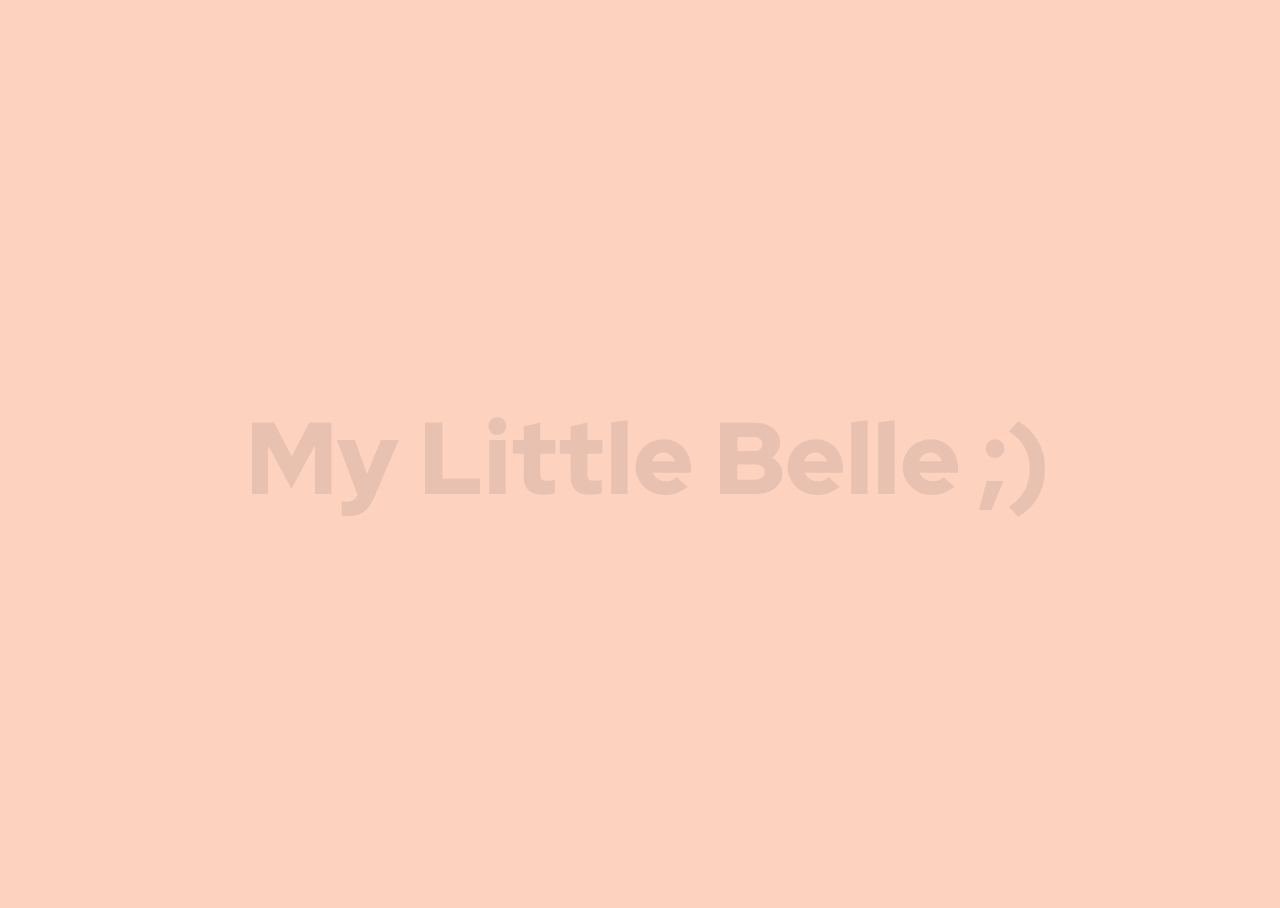
==== index2.html @ 85517e58 "Add files via upload" ====
<!DOCTYPE html>
<html lang="en" dir="ltr">
  <head>
    <meta charset="utf-8">
    <link rel="stylesheet" href="styles1.css/stylesTest.css">
    <title></title>
  </head>
  <body>
 <a href="index.html"><h1 class="belle" class="man"> My Little Belle ;)</h1></a>
  </body>
</html>
---- styles1.css/stylesTest.css ----
@import url('https://fonts.googleapis.com/css?family=Red+Hat+Display:900&display=swap');

html {
  width: 100%;
  height: 100%;
}

body {
  width: 100vw;
  height: 100vh;
  display: flex;
  flex-direction: row;
  justify-content: center;
  align-items: center;
  align-content: center;
  flex-wrap: wrap;
  background: #FDD2BF;
}


.belle {
  font-size: 8vw;
  line-height: 8vw;
  margin: 0;
  font-family: 'Red Hat Display', sans-serif;
  font-weight: 900;
  background: url(https://lh3.googleusercontent.com/o4ynxPBH_1Z3ImA8ne8THvQWcXz1Jhx8kTX1y8f6ATCxkrOVZMZWXdsQp_zW21K0Xk6mQA=s115);
  background-size: 40%;
  background-position: 50% 50%;
  -webkit-background-clip: text;
  color: rgba(0,0,0,0.08);
  animation: zoomout 20s ease 500ms forwards;
}
@keyframes zoomout {
  from {
    background-size: 40%;
  }
  to {
    background-size: 10%;
  }
}
a:link {
  text-decoration: none;
}

a:visited {
  text-decoration: none;
}

a:hover {
  text-decoration: none;
}

a:active {
  text-decoration: none;
}
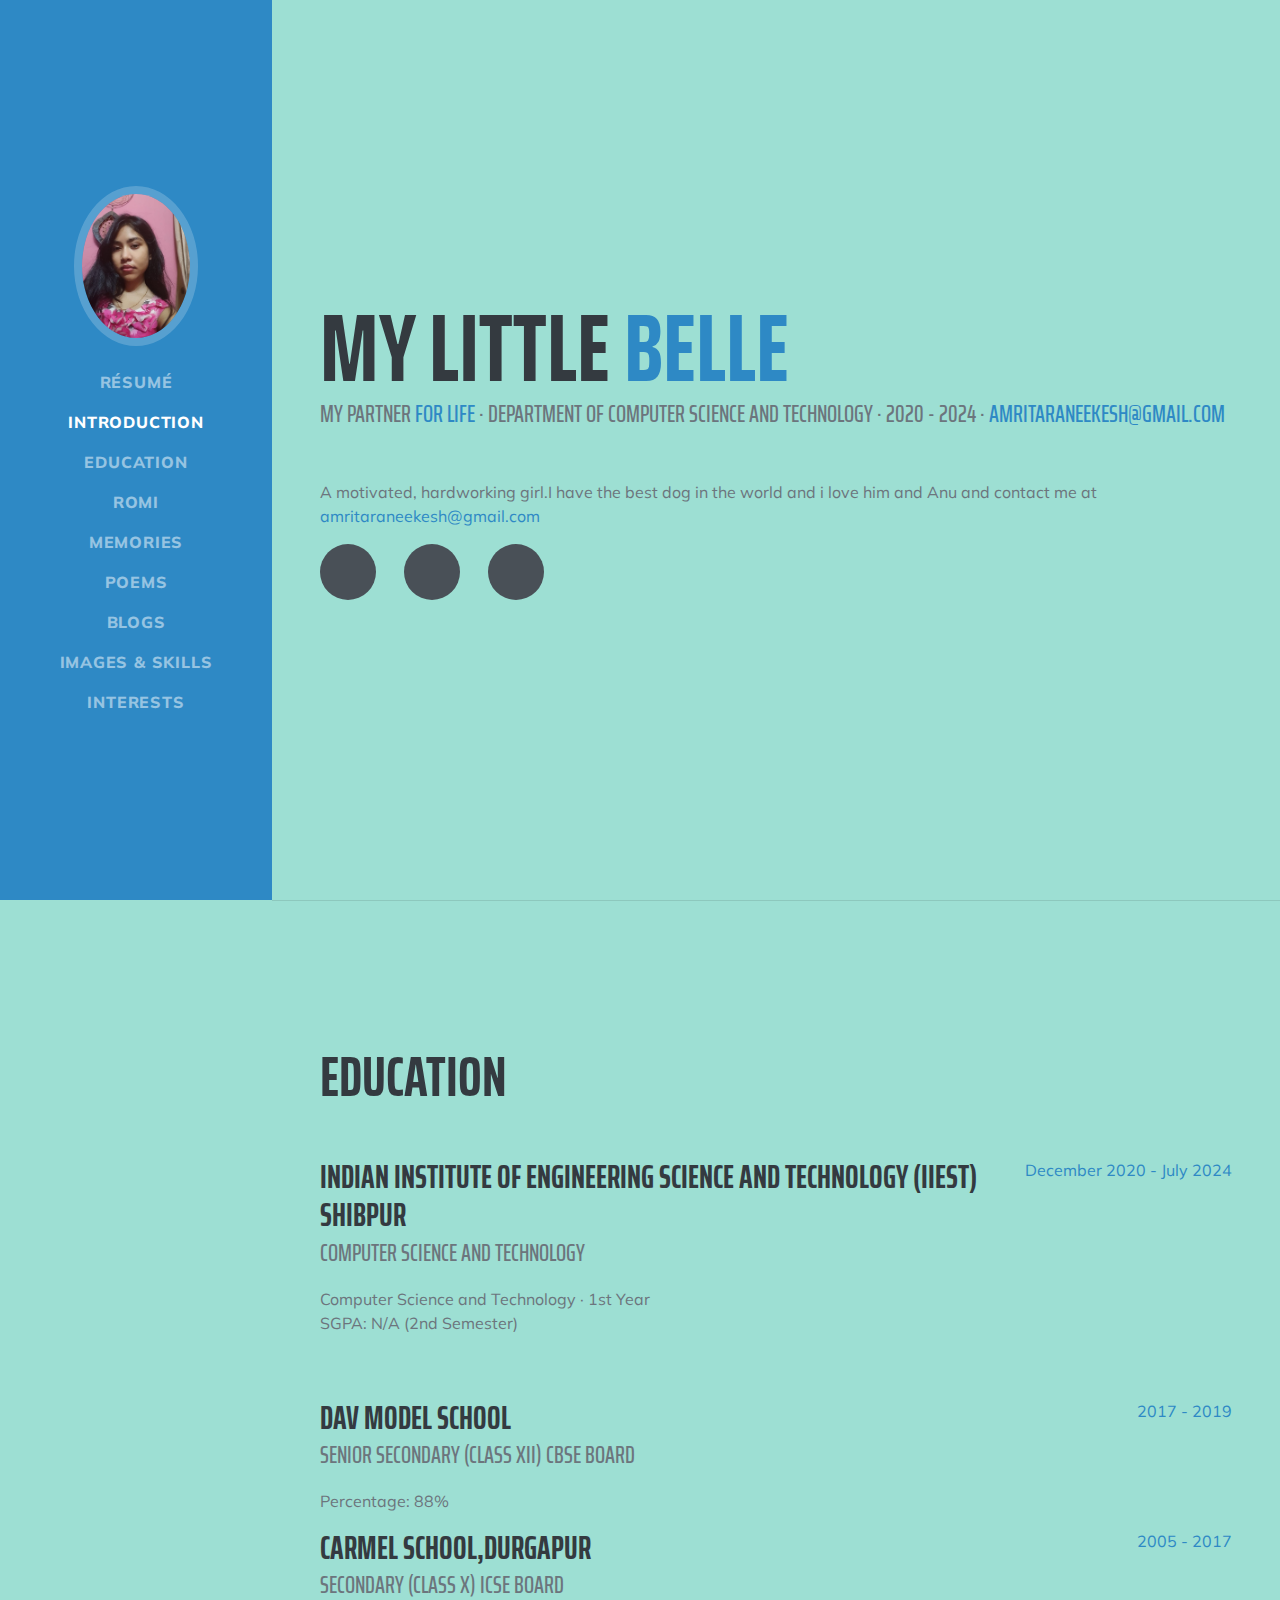
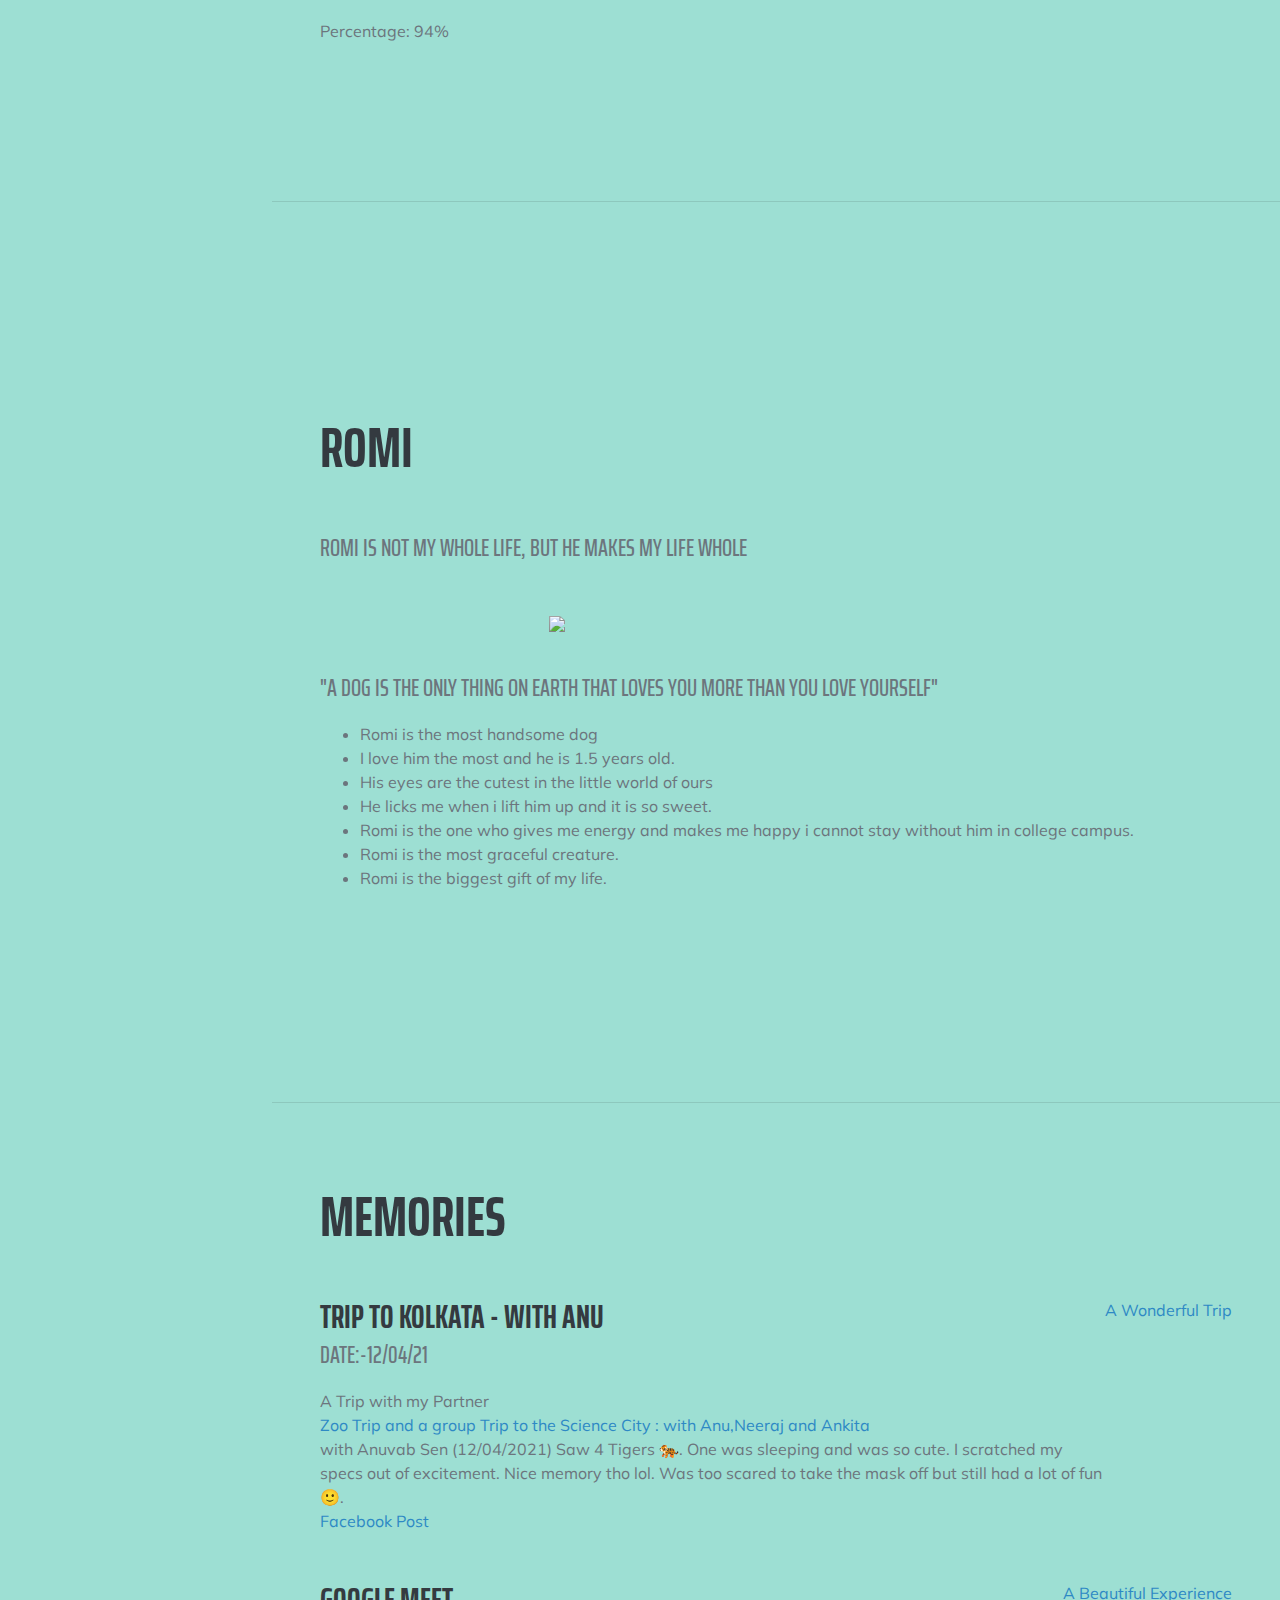
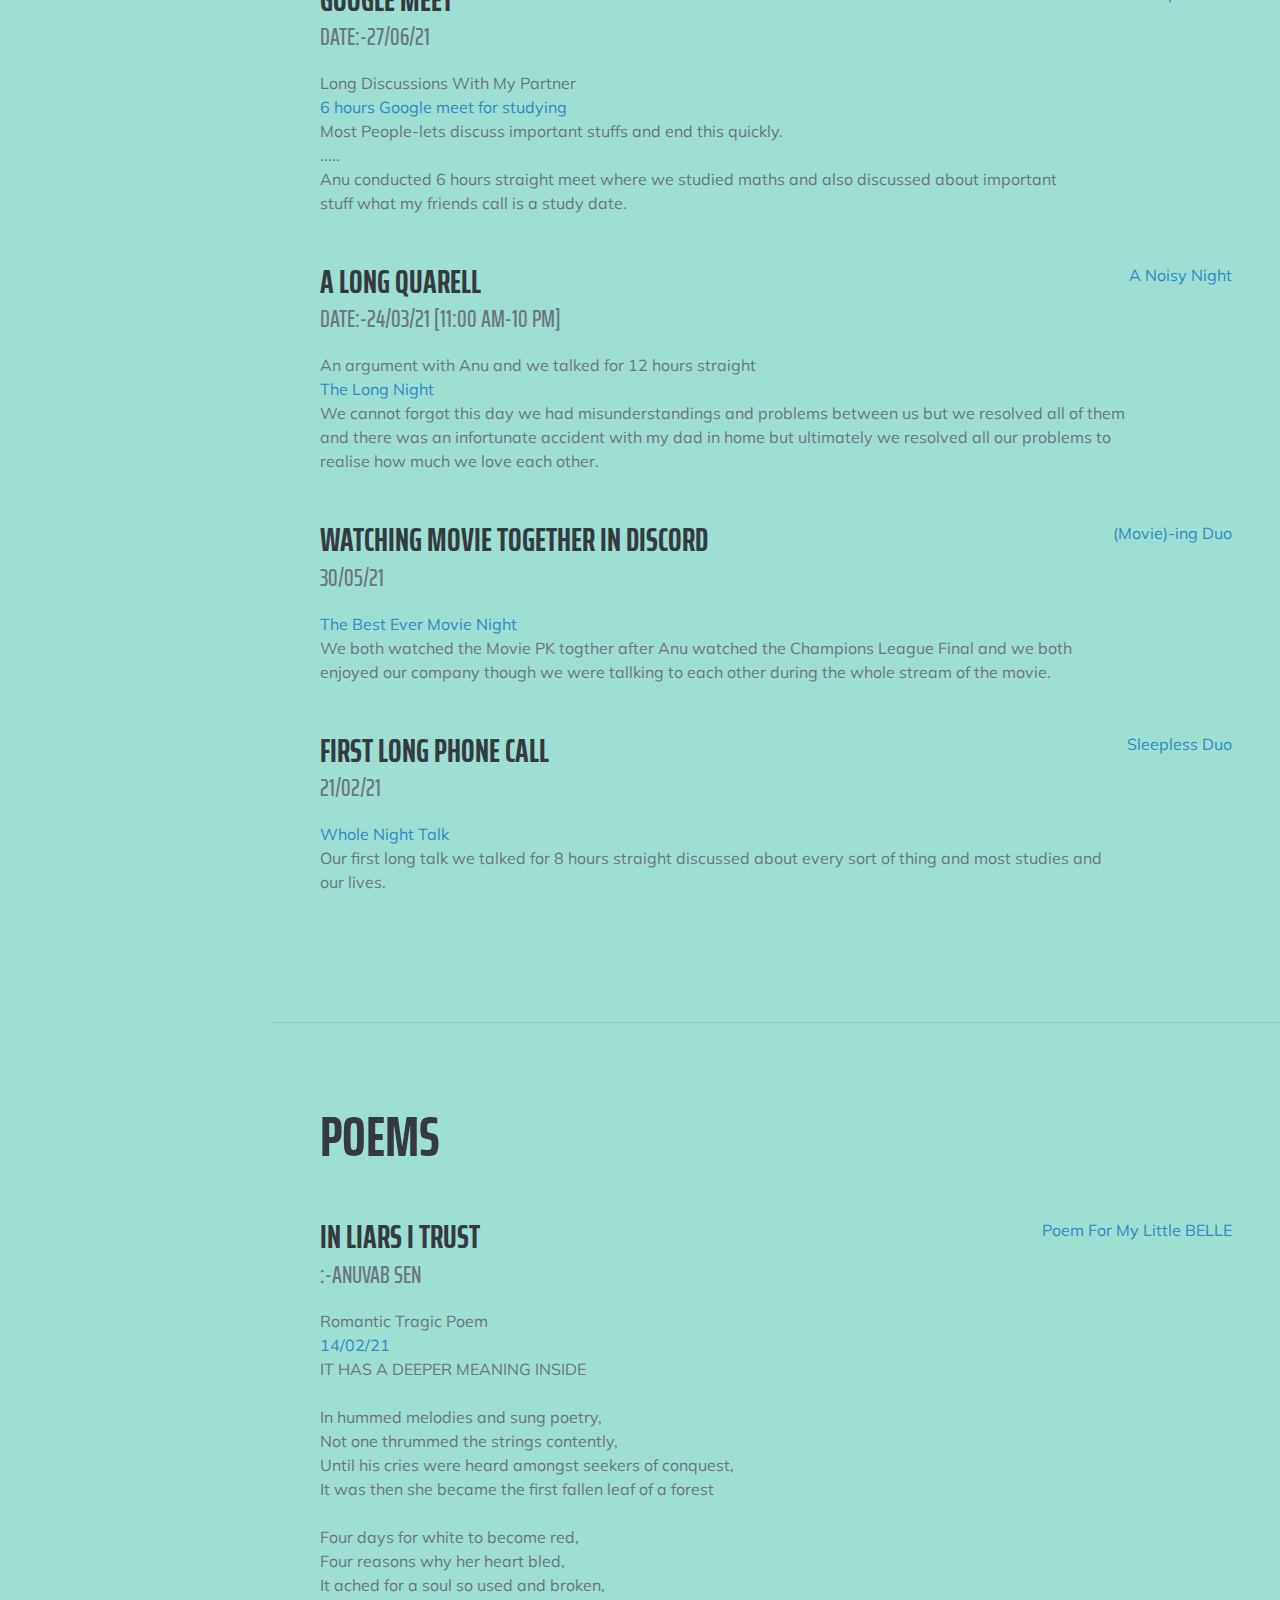
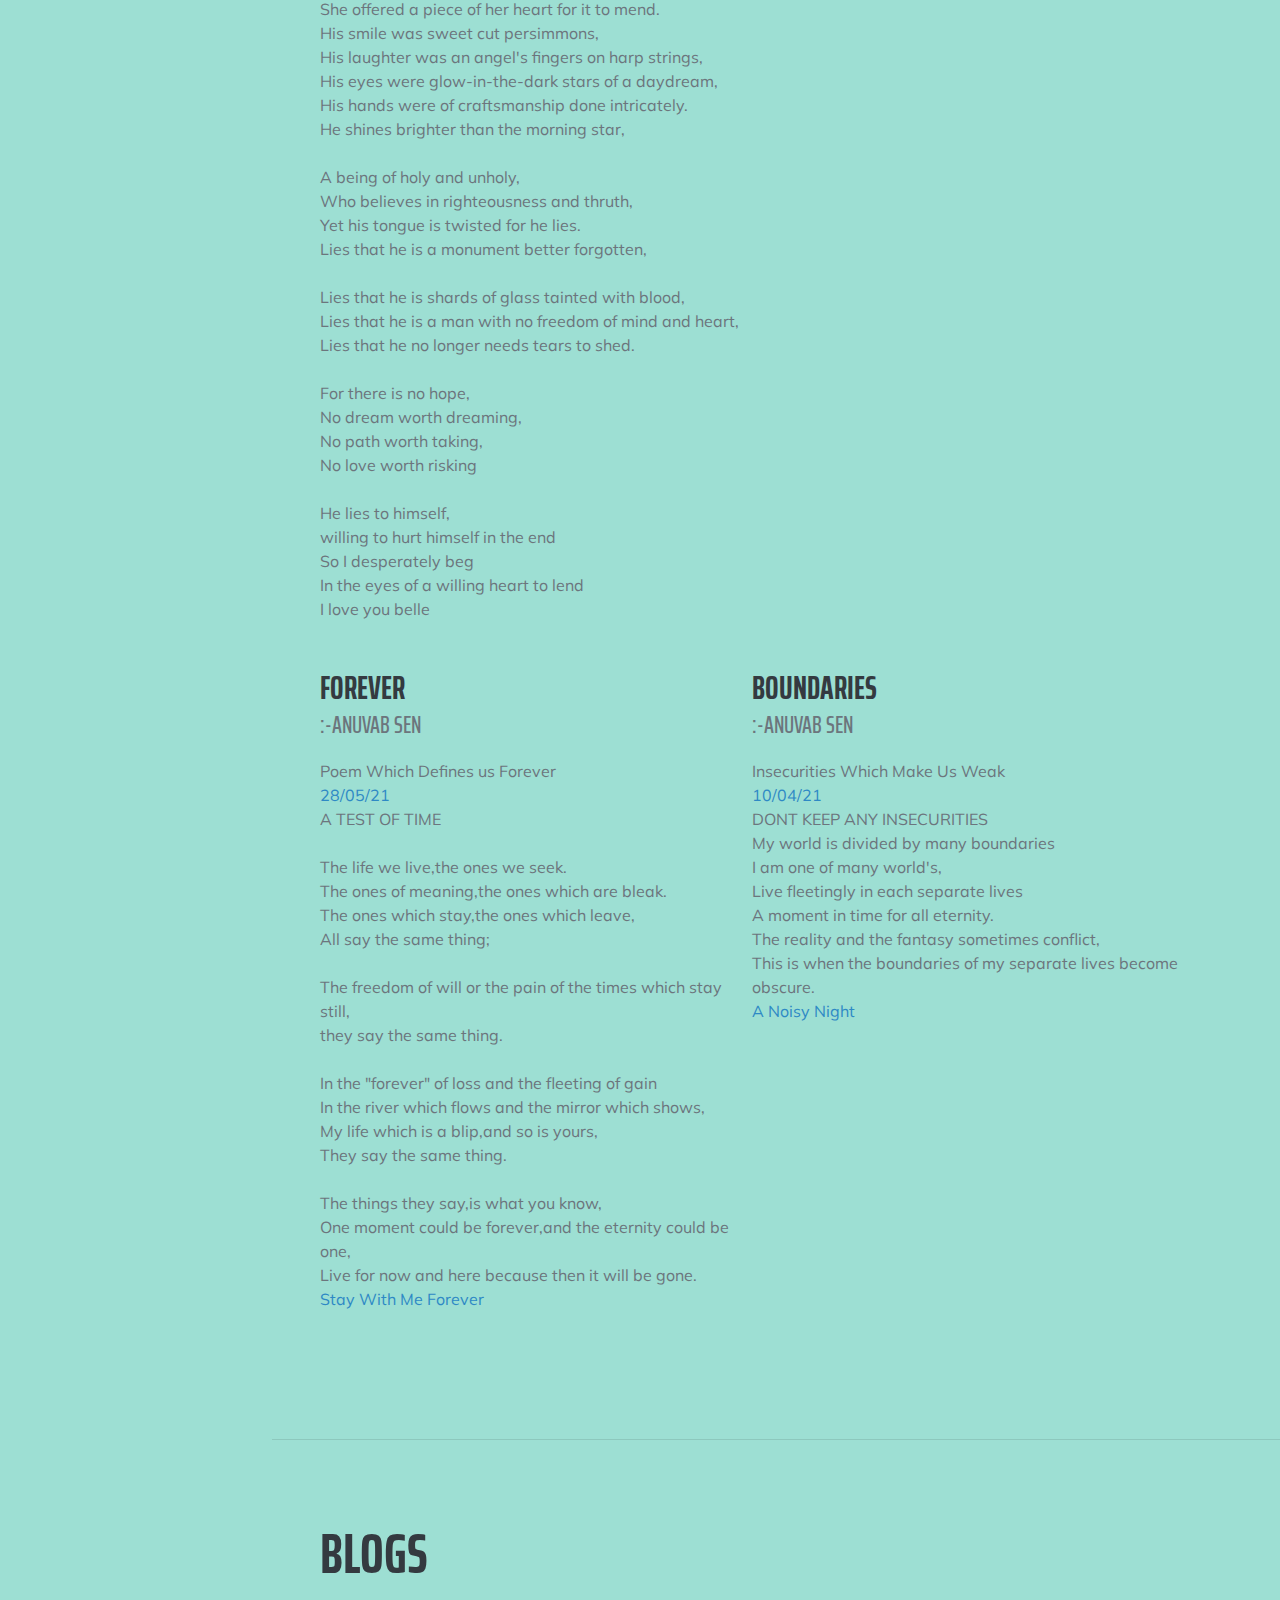
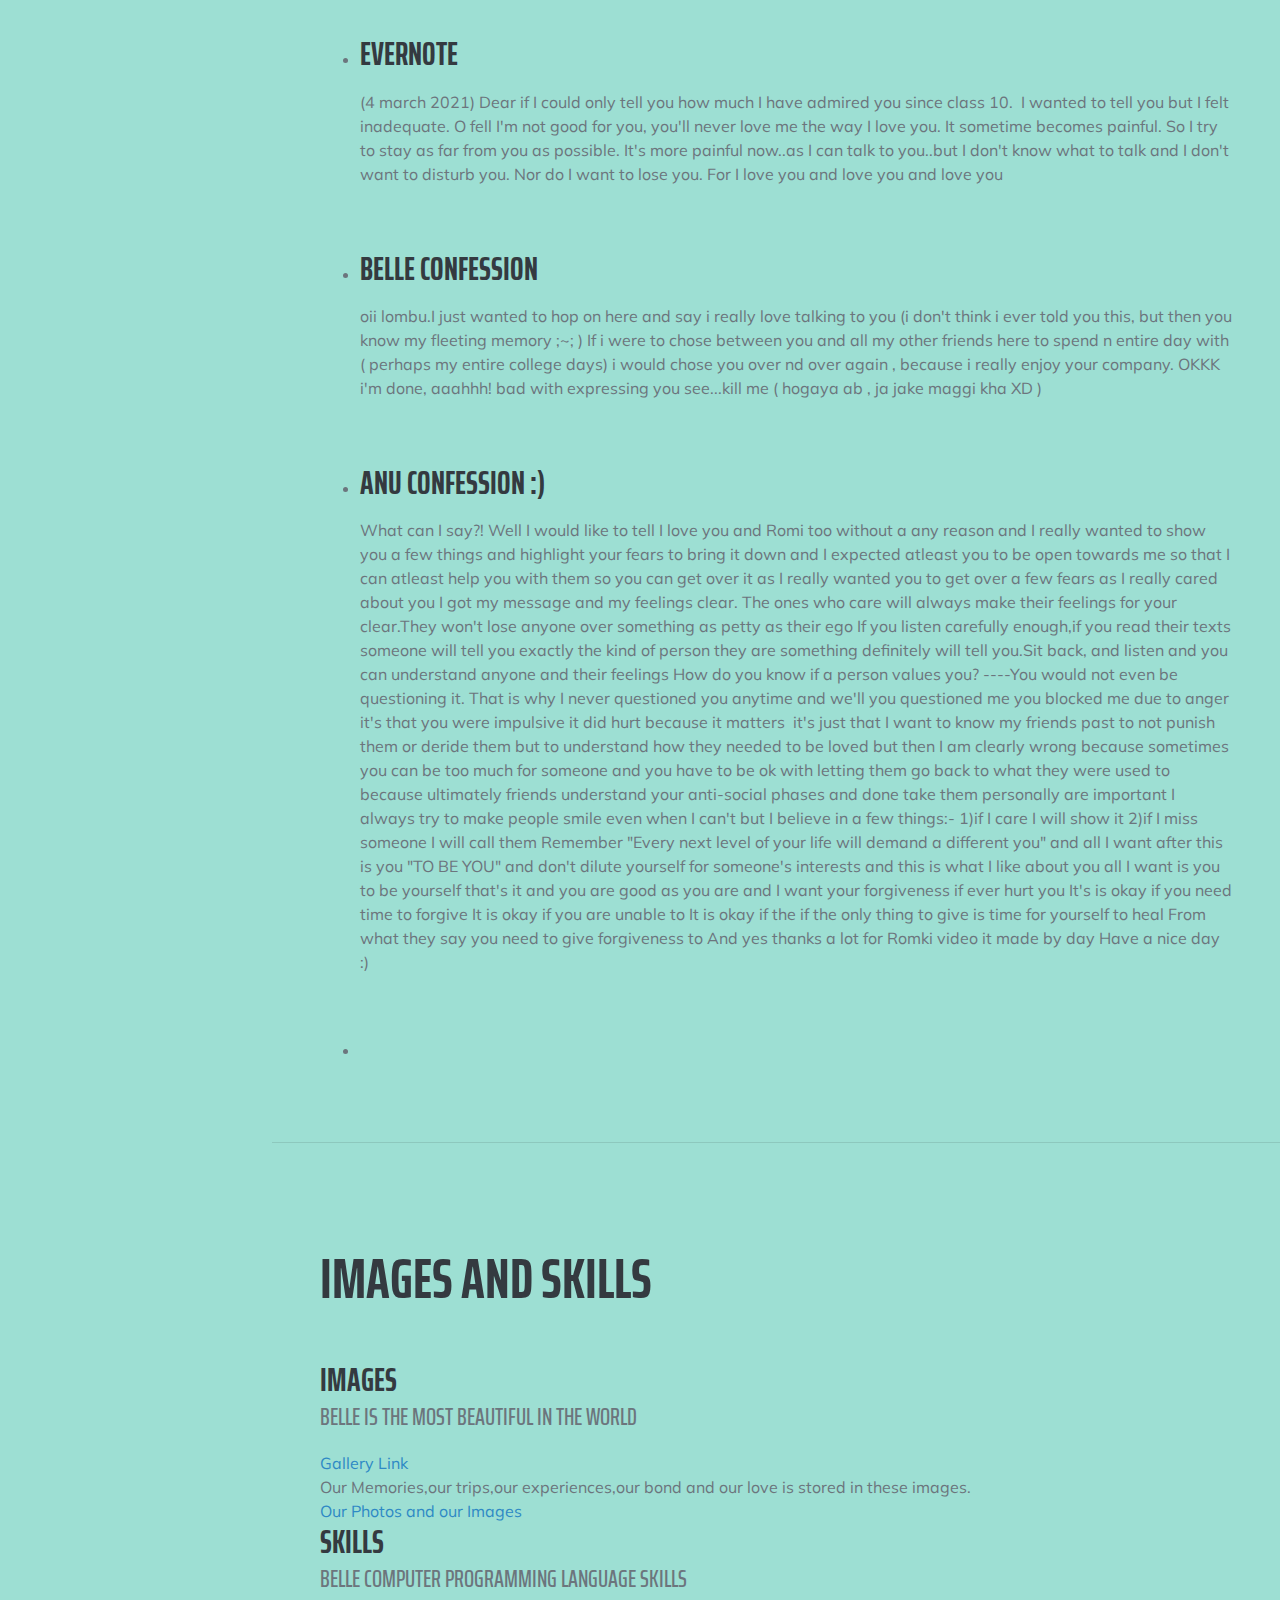
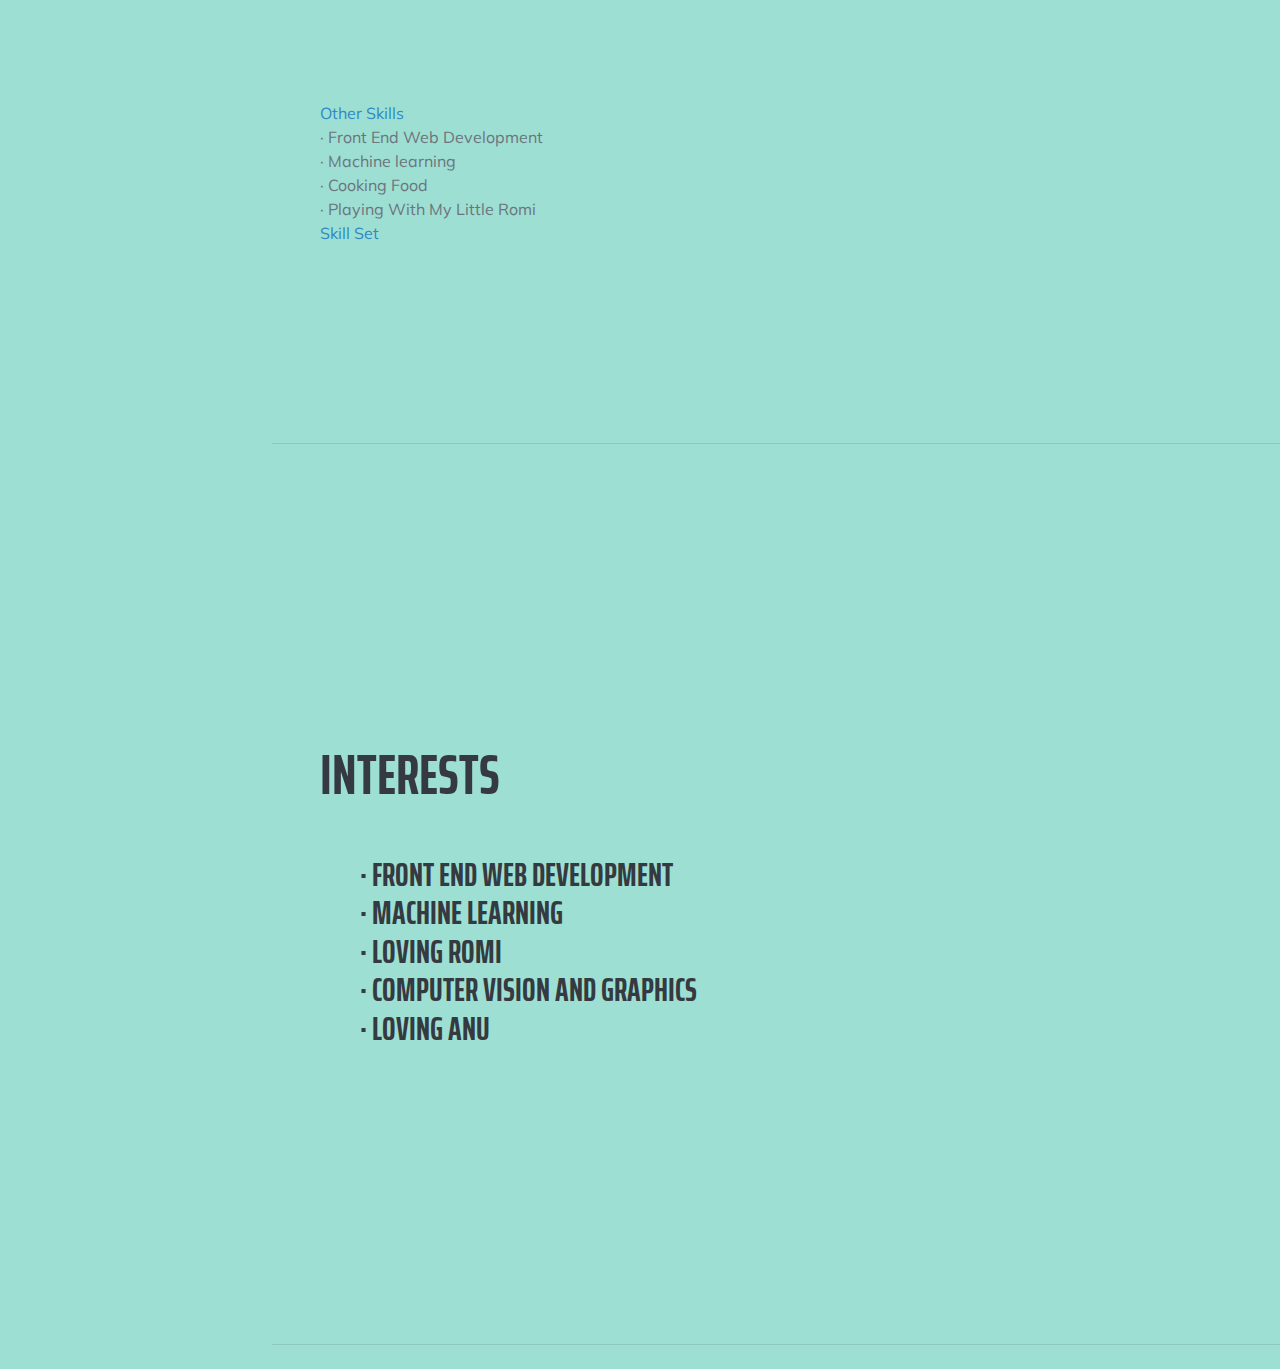
==== commit 2a16f70a: "Add files via upload" ====
--- a/index2.html
+++ b/index2.html
@@ -1,11 +1,445 @@
-<!DOCTYPE html>
-<html lang="en" dir="ltr">
-  <head>
-    <meta charset="utf-8">
-    <link rel="stylesheet" href="styles1.css/stylesTest.css">
-    <title></title>
-  </head>
-  <body>
- <a href="index.html"><h1 class="belle" class="man"> My Little Belle ;)</h1></a>
-  </body>
-</html>
+<!DOCTYPE html>
+<html lang="en">
+    <head>
+        <meta charset="utf-8" />
+        <meta name="viewport" content="width=device-width, initial-scale=1, shrink-to-fit=no" />
+        <meta name="description" content="" />
+        <meta name="author" content="" />
+        <title>FOR MY LITTLE BELLE</title>
+        <link rel="icon" type="image/x-icon" href="assets/img/favicon.ico" />
+
+        <script src="https://use.fontawesome.com/releases/v5.13.0/js/all.js" crossorigin="anonymous"></script>
+
+        <link href="https://cdn.jsdelivr.net/gh/konpa/devicon@master/devicon.min.css" rel="stylesheet" type="text/css" />
+
+        <link href="https://fonts.googleapis.com/css?family=Saira+Extra+Condensed:500,700" rel="stylesheet" type="text/css" />
+        <link href="https://fonts.googleapis.com/css?family=Muli:400,400i,800,800i" rel="stylesheet" type="text/css" />
+
+        <link href="css/styles.css" rel="stylesheet" />
+    </head>
+    <body id="page-top">
+
+        <nav class="navbar navbar-expand-lg navbar-dark bg-primary fixed-top" id="sideNav">
+            <a class="navbar-brand js-scroll-trigger" href="#page-top">
+                <span class="d-block d-lg-none">BELLE</span>
+                <span class="d-none d-lg-block"><img class="img-fluid img-profile rounded-circle mx-auto mb-2" src="assets/img/AMRITA2.jpg" alt="" /></span>
+            </a>
+            <button class="navbar-toggler" type="button" data-toggle="collapse" data-target="#navbarSupportedContent" aria-controls="navbarSupportedContent" aria-expanded="false" aria-label="Toggle navigation"><span class="navbar-toggler-icon"></span></button>
+            <div class="collapse navbar-collapse" id="navbarSupportedContent">
+                <ul class="navbar-nav">
+                  <li class="nav-item"><a class="nav-link" href="Resume_Amrita.pdf">Résumé</a></li>
+                <li class="nav-item"><a class="nav-link js-scroll-trigger" href="#about">Introduction</a></li>
+                <li class="nav-item"><a class="nav-link js-scroll-trigger" href="#education">Education</a></li>
+                <li class="nav-item"><a class="nav-link js-scroll-trigger" href="#skills">Romi</a></li>
+                <li class="nav-item"><a class="nav-link js-scroll-trigger" href="#projects">Memories</a></li>
+                <li class="nav-item"><a class="nav-link js-scroll-trigger" href="#certifications">Poems</a></li>
+                <li class="nav-item"><a class="nav-link js-scroll-trigger" href="#competitions">Blogs</a></li>
+                <li class="nav-item"><a class="nav-link js-scroll-trigger" href="#workshops">Images & Skills</a></li>
+                <li class="nav-item"><a class="nav-link js-scroll-trigger" href="#interests">Interests</a></li>
+        </nav>
+
+        <div class="container-fluid p-0">
+
+            <section class="resume-section" id="about">
+                <div class="resume-section-content" class="animated-text">
+                      <h1 class="mb-0">
+                        MY LITTLE
+                        <span class="text-primary">BELLE</span>
+                    </h1>
+                    <div class="subheading mb-5">
+                      MY PARTNER
+                        <a href="">FOR LIFE</a>
+                        · Department of Computer Science and Technology · 2020 - 2024 ·
+                        <a href="mailto:amritaraneekesh@gmail.com">amritaraneekesh@gmail.com</a>
+                    </div>
+                    A motivated, hardworking girl.I have the best dog in the world and i love him and Anu and contact me at
+                      <a href="mailto:amritaraneekesh@gmail.comm">amritaraneekesh@gmail.com</a>
+                    </p>
+                    <div class="social-icons">
+                        <a class="social-icon" href="https://www.linkedin.com/in/amrita-kesh-660078183/"><i class="fab fa-linkedin-in"></i></a>
+                        <a class="social-icon" href="https://github.com/amritakesh"><i class="fab fa-github"></i></a>
+                        <a class="social-icon" href="https://twitter.com/AMRITA_KESH"><i class="fab fa-twitter"></i></a>
+                    </div>
+                </div>
+            </section>
+            <hr class="m-0" />
+
+            <section class="resume-section" id="education">
+              <div class="resume-section-content">
+                  <h2 class="mb-5">EDUCATION</h2>
+                  <div class="d-flex flex-column flex-md-row justify-content-between mb-5">
+                      <div class="flex-grow-1">
+                          <h3 class="mb-0">Indian Institute of Engineering Science and Technology (IIEST) Shibpur</h3>
+                          <div class="subheading mb-3">Computer Science and Technology</div>
+                          <div>Computer Science and Technology · 1st Year</div>
+                          <p>SGPA: N/A (2nd Semester)</p>
+                      </div>
+                      <div class="flex-shrink-0"><span class="text-primary">December 2020 - July 2024</span></div>
+                  </div>
+                  <div class="d-flex flex-column flex-md-row justify-content-between">
+                      <div class="flex-grow-1">
+                          <h3 class="mb-0">DAV MODEL SCHOOL</h3>
+                          <div class="subheading mb-3">Senior Secondary (Class XII) CBSE Board</div>
+                          <p>Percentage: 88%</p>
+                      </div>
+                      <div class="flex-shrink-0"><span class="text-primary">2017 - 2019</span></div>
+                  </div>
+                  <div class="d-flex flex-column flex-md-row justify-content-between">
+                      <div class="flex-grow-1">
+                          <h3 class="mb-0">CARMEL SCHOOL,DURGAPUR</h3>
+                          <div class="subheading mb-3">Secondary (Class X) ICSE Board</div>
+                          <p>Percentage: 94%</p>
+                      </div>
+                      <div class="flex-shrink-0"><span class="text-primary">2005 - 2017</span></div>
+                  </div>
+              </div>
+          </section>
+            <hr class="m-0" />
+            <a href="https://icons8.com/icon/olDI0uD2USQE/corgi"></a>
+
+            <section class="resume-section" id="skills">
+                <div class="resume-section-content">
+                  <h2 class="mb-5">ROMI</h2>
+                    <div class="subheading mb-3">Romi is not my whole life, but he makes my life whole</div>
+                    <ul class="list-inline-item dev-icons">
+                        <li class="list-inline-item"><i class="fas fa-dog"></i></li>
+                        <li class="list-inline-item"><i class="fas fa-bone"></i></li>
+                        <li class="list-inline-item"><i class="fas fa-paw"></i></li>
+                        <li class="list-inline-item"><i class="fas fa-female"></i></li>
+                        <li class="list-inline-item"><i class="fas fa-comment-dots"></i></li>
+                        <li class="list-inline-item"><i class="fas fa-kiss"></i></li>
+                        <li class="list-inline-item"><i class="fab fa-deploydog"></i></li>
+                        <li class="list-inline-item"><i class="far fa-smile-beam"></i></li>
+                        <li class="list-inline-item"><i class="fas fa-kiss-wink-heart"></i></i></li>
+                        <img src="https://img.icons8.com/ios/50/000000/corgi--v2.p">
+                    </ul>
+                    <div class="subheading mb-3">"A dog is the only thing on earth that loves you more than you love yourself"</div>
+                    <ul class="fa-ul mb-0">
+                        <li>
+                            <span class="fa-li"><i class="fas fa-check"></i></span>
+                          Romi is the most handsome dog
+                        </li>
+                        <li>
+                            <span class="fa-li"><i class="fas fa-check"></i></span>
+                            I love him the most and he is 1.5 years old.
+                        </li>
+                        <li>
+                            <span class="fa-li"><i class="fas fa-check"></i></span>
+                            His eyes are the cutest in the little world of ours<i class="fas fa-dog"></i>
+                        </li>
+                        <li>
+                            <span class="fa-li"><i class="fas fa-check"></i></span>
+                            He licks me when i lift him up and it is so sweet.
+                        </li>
+                        <li>
+                            <span class="fa-li"><i class="fas fa-check"></i></span>
+                            Romi is the one who gives me energy and makes me happy i cannot stay without him in college campus.
+                        </li>
+                        <li>
+                            <span class="fa-li"><i class="fas fa-check"></i></span>
+                            Romi is the most graceful creature.
+                        </li>
+                        <li>
+                        <span class="fa-li"><i class="fas fa-check"></i></span>
+                        Romi is the biggest gift of my life.
+                        </li>
+                    </ul>
+                </div>
+            </section>
+            <hr class="m-0" />
+
+            <section class="resume-section" id="projects">
+                <div class="resume-section-content">
+                    <h2 class="mb-5">MEMORIES</h2>
+                    <div class="d-flex flex-column flex-md-row justify-content-between mb-5">
+                        <div class="flex-grow-1">
+                            <h3 class="mb-0">TRIP TO KOLKATA - WITH ANU</h3>
+                            <div class="subheading mb-3">DATE:-12/04/21</div>
+                            <div>A Trip with my Partner</div>
+                            <i class="fa fa-globe"></i>
+                            <a href="">Zoo Trip and a group Trip to the Science City</a>
+                            <a href="">: with Anu,Neeraj and Ankita</a>
+                            <div> with Anuvab Sen (12/04/2021)
+Saw 4 Tigers 🐅. One was sleeping and was so cute. I scratched my specs out of excitement. Nice memory tho lol.
+Was too scared to take the mask off but still had a lot of fun 🙂.</div>
+                            <i class="fab fa-facebook-f"></i>
+                            <a href="https://m.facebook.com/story.php?story_fbid=939640203479809&id=100023015148879">Facebook Post</a>
+                        </div>
+                        <div class="flex-shrink-0"><span class="text-primary">A Wonderful Trip</span></div>
+                    </div>
+                    <div class="d-flex flex-column flex-md-row justify-content-between mb-5">
+                        <div class="flex-grow-1">
+                            <h3 class="mb-0">Google Meet</h3>
+                            <div class="subheading mb-3">DATE:-27/06/21</div>
+                            <div>Long Discussions With My Partner</div>
+                            <i class="fa fa-globe"></i>
+                            <a href="">6 hours Google meet for studying</a>
+                            <div>Most People-lets discuss important stuffs and end this quickly.
+                              <br>
+                                 .....
+                              <br>
+                                 Anu conducted 6 hours straight meet where we studied maths and also discussed about important stuff what my friends call is a study date.
+                            </div>
+                        </div>
+                        <div class="flex-shrink-0"><span class="text-primary">A Beautiful Experience</span></div>
+                    </div>
+                    <div class="d-flex flex-column flex-md-row justify-content-between mb-5">
+                        <div class="flex-grow-1">
+                            <h3 class="mb-0">A Long Quarell</h3>
+                            <div class="subheading mb-3">DATE:-24/03/21 [11:00 am-10 pm]</div>
+                            <div>An argument with Anu and we talked for 12 hours straight</div>
+                          <i class="fa fa-globe"></i>
+                            <a href="">The Long Night</a>
+                            <div>We cannot forgot this day we had misunderstandings and problems between us but we resolved all of them and there was an infortunate accident with my dad in home but ultimately we resolved all our problems to realise how much we love each other.</div>
+                        </div>
+                        <div class="flex-shrink-0"><span class="text-primary">A Noisy Night</span></div>
+                    </div>
+                    <div class="d-flex flex-column flex-md-row justify-content-between mb-5">
+                        <div class="flex-grow-1">
+                            <h3 class="mb-0">Watching Movie Together In Discord</h3>
+                            <div class="subheading mb-3">30/05/21</div>
+                            <i class="fa fa-globe"></i>
+                            <a href="">The Best Ever Movie Night</a>
+                            <div>We both watched the Movie PK togther after Anu watched the Champions League Final and we both enjoyed our company though we were tallking to each other during the whole stream of the movie.</div>
+                        </div>
+                        <div class="flex-shrink-0"><span class="text-primary">(Movie)-ing Duo</span></div>
+                    </div>
+                    <div class="d-flex flex-column flex-md-row justify-content-between mb-5">
+                        <div class="flex-grow-1">
+                            <h3 class="mb-0">FIRST LONG PHONE CALL</h3>
+                            <div class="subheading mb-3">21/02/21</div>
+                            <i class="fa fa-globe"></i>
+                            <a href="">Whole Night Talk</a>
+                            <div>Our first long talk we talked for 8 hours straight discussed about every sort of thing and most studies and our lives.</div>
+                        </div>
+                        <div class="flex-shrink-0"><span class="text-primary">Sleepless Duo</span></div>
+                    </div>
+                </div>
+            </section>
+            <hr class="m-0" />
+
+            <section class="resume-section" id="certifications">
+                <div class="resume-section-content">
+                    <h2 class="mb-5">Poems</h2>
+                    <div class="d-flex flex-column flex-md-row justify-content-between mb-5">
+                        <div class="flex-grow-1">
+                            <h3 class="mb-0">In Liars I Trust</h3>
+                            <div class="subheading mb-3">:-Anuvab Sen</div>
+                            <div>Romantic Tragic Poem</div>
+                            <i class="fa fa-heart"></i>
+                            <a href="">14/02/21</a>
+                            <div>IT HAS A DEEPER MEANING INSIDE</div>
+                            <br>
+                            <div>In hummed melodies and sung poetry,</div>
+<div>Not one thrummed the strings contently,</div>
+<div>Until his cries were heard amongst seekers of conquest,</div>
+<div>It was then she became the first fallen leaf of a forest</div>
+<br>
+<div>Four days for white to become red,</div>
+<div>Four reasons why her heart bled,</div>
+<div>It ached for a soul so used and broken,</div>
+<div>She offered a piece of her heart for it to mend.</div>
+
+<div>His smile was sweet cut persimmons,</div>
+<div>His laughter was an angel's fingers on harp strings,</div>
+<div>His eyes were glow-in-the-dark stars of a daydream,</div>
+<div>His hands were of craftsmanship done intricately.</div>
+<div>He shines brighter than the morning star,</div>
+<br>
+<div>A being of holy and unholy,</div>
+<div>Who believes in righteousness and thruth,</div>
+<div>Yet his tongue is twisted for he lies.</div>
+<div>Lies that he is a monument better forgotten,</div>
+<br>
+<div>Lies that he is shards of glass tainted with blood,</div>
+<div>Lies that he is a man with no freedom of mind and heart,</div>
+<div>Lies that he no longer needs tears to shed.</div>
+<br>
+<div>For there is no hope,</div>
+<div>No dream worth dreaming,</div>
+<div>No path worth taking,</div>
+<div>No love worth risking</div>
+<br>
+<div>He lies to himself,</div>
+<div>willing to hurt himself in the end</div>
+<div>So I desperately beg</div>
+<div>In the eyes of a willing heart to lend</div>
+<div>I love you belle</div>
+                        </div>
+                        <div class="flex-shrink-0"><span class="text-primary">Poem For My Little BELLE</span></div>
+                      </div>
+                        <div class="d-flex flex-column flex-md-row justify-content-between mb-5">
+                            <div class="flex-grow-1">
+
+                            <div>
+                                <h3 class="mb-0">Forever</h3>
+                                <div class="subheading mb-3">:-Anuvab Sen</div>
+                                <div>Poem Which Defines us Forever</div>
+                                <i class="fa fa-heart"></i>
+                                <a href="">28/05/21</a>
+                                <div>A TEST OF TIME</div>
+                                <br>
+                          <div>The life we live,the ones we seek.</div>
+<div>The ones of meaning,the ones which are bleak.</div>
+<div>The ones which stay,the ones which leave,</div>
+<div>All say the same thing;</div>
+<br>
+<div>The freedom of will or the pain of the times which stay still,</div>
+<div>they say the same thing.</div>
+<br>
+<div>In the "forever" of loss and the fleeting of gain</div>
+<div>In the river which flows and the mirror which shows,</div>
+<div>My life which is a blip,and so is yours,</div>
+<div>They say the same thing.</div>
+<br>
+<div>The things they say,is what you know,</div>
+<div>One moment could be forever,and the eternity could be one,</div>
+<div>Live for now and here because then it will be gone.</div>
+</div>
+<div class="flex-shrink-0"><span class="text-primary">Stay With Me Forever</span></div>
+</div>
+<div class="d-flex flex-column flex-md-row justify-content-between mb-5">
+    <div class="flex-grow-1">
+
+    <div>
+                            <h3 class="mb-0">Boundaries</h3>
+                            <div class="subheading mb-3">:-Anuvab Sen</div>
+                            <div>Insecurities Which Make Us Weak</div>
+                            <i class="fa fa-heart"></i>
+                            <a href="">10/04/21</a>
+                            <div>DONT KEEP ANY INSECURITIES</div>
+                            <div>My world is divided by many boundaries</div>
+<div>I am one of many world's,</div>
+<div>Live fleetingly in each separate lives</div>
+<div>A moment in time for all eternity.</div>
+<div>The reality and the fantasy sometimes conflict,</div>
+<div>This is when the boundaries of my separate lives become obscure.</div>
+                          </div>
+                        <div class="flex-shrink-0"><span class="text-primary">A Noisy Night</span></div>
+                    </div>
+                </div>
+            </section>
+            <hr class="m-0" />
+
+            <section class="resume-section" id="competitions">
+                <div class="resume-section-content">
+                    <h2 class="mb-5">Blogs</h2>
+                    <ul class="fa-ul mb-0">
+                        <li>
+                            <span class="fa-li"><i class="fas fa-heart text-warning fa-2x"></i></span>
+                            <h3 class="mb-3">Evernote</h3>
+                            <i class=""></i>
+                            <a href=""></a>
+                            <p>(4 march 2021) Dear  if I could only tell you how much I have admired you since class 10.  I wanted to tell you but I felt inadequate. O fell I'm not good for you, you'll never love me the way I love you. It sometime becomes painful. So I try to stay as far from you as possible. It's more painful now..as I can talk to you..but I don't know what to talk and I don't want to disturb you. Nor do I want to lose you. For I love you and love you and love you</p>
+                        </li>
+                        <br>
+                        <br>
+                        <li>
+                            <span class="fa-li"><i class="fas fa-heart text-warning fa-2x"></i></span>
+                            <h3 class="mb-3">Belle Confession</h3>
+                            <p>oii lombu.I just wanted to hop on here and say i really love talking to you (i don't think i ever told you this, but then you know my fleeting memory ;~; )
+If i were to chose between you and all my other friends here to spend n entire day with ( perhaps my entire college days) i would chose you over nd over again , because i really enjoy your company.
+OKKK i'm done, aaahhh! bad with expressing you see...kill me ( hogaya ab , ja jake maggi kha XD )</p>
+<br>
+<br>
+<li>
+    <span class="fa-li"><i class="fas fa-heart text-warning fa-2x"></i></span>
+    <h3 class="mb-3">Anu Confession :)</h3>
+    <i class=""></i>
+    <a href=""></a>
+    <p>What can I say?!
+Well I would like to tell I love you and Romi too without a any reason and I really wanted to show you a few things and highlight your fears to bring it down and I expected atleast you to be open towards me so that I can atleast help you with them so you can get over it as I really wanted you to get over a few fears as I really cared about you I got my message and my feelings clear.
+The ones who care will always make their feelings for your clear.They won't lose anyone over something as petty as their ego
+
+If you listen carefully enough,if you read their texts someone will tell you exactly the kind of person they are something definitely will tell you.Sit back, and listen and you can understand anyone and their feelings
+How do you know if a person values you?
+----You would not even be questioning it. That is why I never questioned you anytime and we'll you questioned me you blocked me due to anger it's that you were impulsive it did hurt because it matters
+ it's just that I want to know my friends past to not punish them or deride them but to understand how they needed to be loved but then I am clearly wrong because sometimes you can be too much for someone and you have to be ok with letting them go back to what they were used to because ultimately friends understand your anti-social phases and done take them personally are important
+
+I always try to make people smile even when I can't but I believe in a few things:-
+
+1)if I care I will show it
+2)if I miss someone I will call them
+
+Remember "Every next level of your life will demand a different you" and all I want after this is you "TO BE YOU" and don't dilute yourself for someone's interests and this is what I like about you all I want is you to be yourself that's it and you are good as you are and I want your forgiveness if ever hurt you
+It's is okay if you need time to forgive
+It is okay if you are unable to
+It is okay if the if the only thing to give is time for yourself to heal
+From what they say you need to give forgiveness to
+And yes thanks a lot for Romki video it made by day
+
+Have a nice day :)</p>
+</li>
+<br>
+<br>
+<li>
+                    </ul>
+                </div>
+            </section>
+            <hr class="m-0" />
+
+            <section class="resume-section" id="workshops">
+                <div class="resume-section-content">
+                    <h2 class="mb-5">Images And Skills</h2>
+                    <div class="d-flex flex-column flex-md-row justify-content-between mb-5">
+                        <div class="flex-grow-1">
+                            <h3 class="mb-0">Images</h3>
+                            <div class="subheading mb-3">Belle is the Most Beautiful in the World</div>
+                            <i class="fa fa-heart"></i>
+                            <a href="https://drive.google.com/folderview?id=1CJssIHfzAWbaGwZjin9ZwHLDiKmtBRAi">Gallery Link</a>
+                            <div>Our Memories,our trips,our experiences,our bond and our love is stored in these images.</div>
+                          <div class="flex-shrink-0"><span class="text-primary">Our Photos and our Images</span></div>
+                    <div class="d-flex flex-column flex-md-row justify-content-between mb-5">
+                        <div class="flex-grow-1">
+                            <h3 class="mb-0">SKILLS</h3>
+                            <div class="subheading mb-3">Belle Computer Programming Language Skills</div>
+                            <ul class="list-inline-item dev-icons ">
+                        <li class="list-inline-item"><i class="facebook fa-python"></i></li>
+                        <li class="list-inline-item"><i class="devicon-cplusplus-plain"></i></li>
+                        <li class="list-inline-item"><i class="fab fa-html5"></i></li>
+                        <li class="list-inline-item"><i class="fab fa-css3-alt"></i></li>
+                        <li class="list-inline-item"><i class="fab fa-js-square"></i></li>
+                        <li class="list-inline-item"><i class="fab fa-node-js"></i></li>
+                        <li class="list-inline-item"><i class="devicon-git-plain"></i></li>
+                    </ul>
+                <div><i class="fa fa-heart"></i><a href="">Other Skills</a></div>
+                    <div>
+                  <div>· Front End Web Development<i class="far fa-file-code"></i></div>
+                  <div>· Machine learning<i class="fas fa-motorcycle"></i></div>
+                  <div>· Cooking Food<i class="fas fa-utensils"></i></div>
+                  <div>· Playing With My Little Romi<i class="fas fa-dog"></i></div>
+                </div>
+                <div class="flex-shrink-0"><span class="text-primary">Skill Set</span></div>
+            </div>
+          <div class="d-flex flex-column flex-md-row justify-content-between mb-5">
+              <div class="flex-grow-1">
+            </section>
+            <hr class="m-0" />
+
+            <section class="resume-section" id="interests">
+                <div class="resume-section-content">
+                    <h2 class="mb-5">Interests</h2>
+                    <ul class="fa-ul mb-0">
+                      <h3 class="mb-0">· Front End Web Development</h3>
+                      <h3 class="mb-0">· Machine Learning</h3>
+                      <h3 class="mb-0">· Loving Romi </h3>
+                      <h3 class="mb-0">· Computer Vision and graphics</h3>
+                      <h3 class="mb-0">· Loving Anu</h3>
+                    </ul>
+                </div>
+            </section>
+        </div>
+      </section>
+      <hr class="m-0" />
+      <embed src="See You Again.mp4" loop="true" autostart="true" width="2" height="0">
+
+
+
+
+
+        <script src="https://cdnjs.cloudflare.com/ajax/libs/jquery/3.5.1/jquery.min.js"></script>
+        <script src="https://stackpath.bootstrapcdn.com/bootstrap/4.5.0/js/bootstrap.bundle.min.js"></script>
+        <script src="https://cdnjs.cloudflare.com/ajax/libs/jquery-easing/1.4.1/jquery.easing.min.js"></script>
+        <script src="js/scripts.js"></script>
+    </body>
+</html>
--- a/css/styles.css
+++ b/css/styles.css
@@ -0,0 +1,10124 @@
+@charset "UTF-8";
+:root {
+  --blue: #2e89c5;
+  --indigo: #6610f2;
+  --purple: #6f42c1;
+  --pink: #e83e8c;
+  --red: #dc3545;
+  --orange: #fd7e14;
+  --yellow: #ffc107;
+  --green: #28a745;
+  --teal: #20c997;
+  --cyan: #17a2b8;
+  --white: #fff;
+  --gray: #6c757d;
+  --gray-dark: #343a40;
+  --primary: #2e89c5;
+  --secondary: #6c757d;
+  --success: #28a745;
+  --info: #17a2b8;
+  --warning: #ffc107;
+  --danger: #dc3545;
+  --light: #f8f9fa;
+  --dark: #343a40;
+  --breakpoint-xs: 0;
+  --breakpoint-sm: 576px;
+  --breakpoint-md: 768px;
+  --breakpoint-lg: 992px;
+  --breakpoint-xl: 1200px;
+  --font-family-sans-serif: -apple-system, BlinkMacSystemFont, "Segoe UI", Roboto, "Helvetica Neue", Arial, "Noto Sans", sans-serif, "Apple Color Emoji", "Segoe UI Emoji", "Segoe UI Symbol", "Noto Color Emoji";
+  --font-family-monospace: SFMono-Regular, Menlo, Monaco, Consolas, "Liberation Mono", "Courier New", monospace;
+}
+
+*,
+*::before,
+*::after {
+  box-sizing: border-box;
+}
+
+html {
+  font-family: sans-serif;
+  line-height: 1.15;
+  -webkit-text-size-adjust: 100%;
+  -webkit-tap-highlight-color: rgba(0, 0, 0, 0);
+}
+
+article, aside, figcaption, figure, footer, header, hgroup, main, nav, section {
+  display: block;
+}
+
+body {
+  margin: 0;
+  font-family: "Muli", -apple-system, BlinkMacSystemFont, "Segoe UI", Roboto, "Helvetica Neue", Arial, sans-serif, "Apple Color Emoji", "Segoe UI Emoji", "Segoe UI Symbol", "Noto Color Emoji";
+  font-size: 1rem;
+  font-weight: 400;
+  line-height: 1.5;
+  color: #212529;
+  text-align: left;
+  background-color: #9DDFD3;
+}
+
+[tabindex="-1"]:focus:not(:focus-visible) {
+  outline: 0 !important;
+}
+
+hr {
+  box-sizing: content-box;
+  height: 0;
+  overflow: visible;
+}
+
+h1, h2, h3, h4, h5, h6 {
+  margin-top: 0;
+  margin-bottom: 0.5rem;
+}
+
+p {
+  margin-top: 0;
+  margin-bottom: 1rem;
+}
+
+abbr[title],
+abbr[data-original-title] {
+  text-decoration: underline;
+  -webkit-text-decoration: underline dotted;
+          text-decoration: underline dotted;
+  cursor: help;
+  border-bottom: 0;
+  -webkit-text-decoration-skip-ink: none;
+          text-decoration-skip-ink: none;
+}
+
+address {
+  margin-bottom: 1rem;
+  font-style: normal;
+  line-height: inherit;
+}
+
+ol,
+ul,
+dl {
+  margin-top: 0;
+  margin-bottom: 1rem;
+}
+
+ol ol,
+ul ul,
+ol ul,
+ul ol {
+  margin-bottom: 0;
+}
+
+dt {
+  font-weight: 700;
+}
+
+dd {
+  margin-bottom: 0.5rem;
+  margin-left: 0;
+}
+
+blockquote {
+  margin: 0 0 1rem;
+}
+
+b,
+strong {
+  font-weight: bolder;
+}
+
+small {
+  font-size: 80%;
+}
+
+sub,
+sup {
+  position: relative;
+  font-size: 75%;
+  line-height: 0;
+  vertical-align: baseline;
+}
+
+sub {
+  bottom: -0.25em;
+}
+
+sup {
+  top: -0.5em;
+}
+
+a {
+  color: #2e89c5;
+  text-decoration: none;
+  background-color: transparent;
+}
+a:hover {
+  color: #205e87;
+  text-decoration: underline;
+}
+
+a:not([href]) {
+  color: inherit;
+  text-decoration: none;
+}
+a:not([href]):hover {
+  color: inherit;
+  text-decoration: none;
+}
+
+pre,
+code,
+kbd,
+samp {
+  font-family: SFMono-Regular, Menlo, Monaco, Consolas, "Liberation Mono", "Courier New", monospace;
+  font-size: 1em;
+}
+
+pre {
+  margin-top: 0;
+  margin-bottom: 1rem;
+  overflow: auto;
+  -ms-overflow-style: scrollbar;
+}
+
+figure {
+  margin: 0 0 1rem;
+}
+
+img {
+  vertical-align: middle;
+  border-style: none;
+}
+
+svg {
+  overflow: hidden;
+  vertical-align: middle;
+}
+
+table {
+  border-collapse: collapse;
+}
+
+caption {
+  padding-top: 0.75rem;
+  padding-bottom: 0.75rem;
+  color: #6c757d;
+  text-align: left;
+  caption-side: bottom;
+}
+
+th {
+  text-align: inherit;
+}
+
+label {
+  display: inline-block;
+  margin-bottom: 0.5rem;
+}
+
+button {
+  border-radius: 0;
+}
+
+button:focus {
+  outline: 1px dotted;
+  outline: 5px auto -webkit-focus-ring-color;
+}
+
+input,
+button,
+select,
+optgroup,
+textarea {
+  margin: 0;
+  font-family: inherit;
+  font-size: inherit;
+  line-height: inherit;
+}
+
+button,
+input {
+  overflow: visible;
+}
+
+button,
+select {
+  text-transform: none;
+}
+
+[role=button] {
+  cursor: pointer;
+}
+
+select {
+  word-wrap: normal;
+}
+
+button,
+[type=button],
+[type=reset],
+[type=submit] {
+  -webkit-appearance: button;
+}
+
+button:not(:disabled),
+[type=button]:not(:disabled),
+[type=reset]:not(:disabled),
+[type=submit]:not(:disabled) {
+  cursor: pointer;
+}
+
+button::-moz-focus-inner,
+[type=button]::-moz-focus-inner,
+[type=reset]::-moz-focus-inner,
+[type=submit]::-moz-focus-inner {
+  padding: 0;
+  border-style: none;
+}
+
+input[type=radio],
+input[type=checkbox] {
+  box-sizing: border-box;
+  padding: 0;
+}
+
+textarea {
+  overflow: auto;
+  resize: vertical;
+}
+
+fieldset {
+  min-width: 0;
+  padding: 0;
+  margin: 0;
+  border: 0;
+}
+
+legend {
+  display: block;
+  width: 100%;
+  max-width: 100%;
+  padding: 0;
+  margin-bottom: 0.5rem;
+  font-size: 1.5rem;
+  line-height: inherit;
+  color: inherit;
+  white-space: normal;
+}
+
+progress {
+  vertical-align: baseline;
+}
+
+[type=number]::-webkit-inner-spin-button,
+[type=number]::-webkit-outer-spin-button {
+  height: auto;
+}
+
+[type=search] {
+  outline-offset: -2px;
+  -webkit-appearance: none;
+}
+
+[type=search]::-webkit-search-decoration {
+  -webkit-appearance: none;
+}
+
+::-webkit-file-upload-button {
+  font: inherit;
+  -webkit-appearance: button;
+}
+
+output {
+  display: inline-block;
+}
+
+summary {
+  display: list-item;
+  cursor: pointer;
+}
+
+template {
+  display: none;
+}
+
+[hidden] {
+  display: none !important;
+}
+
+h1, h2, h3, h4, h5, h6,
+.h1, .h2, .h3, .h4, .h5, .h6 {
+  margin-bottom: 0.5rem;
+  font-family: "Saira Extra Condensed", -apple-system, BlinkMacSystemFont, "Segoe UI", Roboto, "Helvetica Neue", Arial, sans-serif, "Apple Color Emoji", "Segoe UI Emoji", "Segoe UI Symbol", "Noto Color Emoji";
+  font-weight: 700;
+  line-height: 1.2;
+  color: #343a40;
+}
+
+h1, .h1 {
+  font-size: 6rem;
+}
+
+h2, .h2 {
+  font-size: 3.5rem;
+}
+
+h3, .h3 {
+  font-size: 2rem;
+}
+
+h4, .h4 {
+  font-size: 1.5rem;
+}
+
+h5, .h5 {
+  font-size: 1.25rem;
+}
+
+h6, .h6 {
+  font-size: 1rem;
+}
+
+.lead {
+  font-size: 1.25rem;
+  font-weight: 300;
+}
+
+.display-1 {
+  font-size: 6rem;
+  font-weight: 300;
+  line-height: 1.2;
+}
+
+.display-2 {
+  font-size: 5.5rem;
+  font-weight: 300;
+  line-height: 1.2;
+}
+
+.display-3 {
+  font-size: 4.5rem;
+  font-weight: 300;
+  line-height: 1.2;
+}
+
+.display-4 {
+  font-size: 3.5rem;
+  font-weight: 300;
+  line-height: 1.2;
+}
+
+hr {
+  margin-top: 1rem;
+  margin-bottom: 1rem;
+  border: 0;
+  border-top: 1px solid rgba(0, 0, 0, 0.1);
+}
+
+small,
+.small {
+  font-size: 80%;
+  font-weight: 400;
+}
+
+mark,
+.mark {
+  padding: 0.2em;
+  background-color: #fcf8e3;
+}
+
+.list-unstyled {
+  padding-left: 0;
+  list-style: none;
+}
+
+.list-inline {
+  padding-left: 0;
+  list-style: none;
+}
+
+.list-inline-item {
+  display: inline-block;
+}
+.list-inline-item:not(:last-child) {
+  margin-right: 0.5rem;
+}
+
+.initialism {
+  font-size: 90%;
+  text-transform: uppercase;
+}
+
+.blockquote {
+  margin-bottom: 1rem;
+  font-size: 1.25rem;
+}
+
+.blockquote-footer {
+  display: block;
+  font-size: 80%;
+  color: #6c757d;
+}
+.blockquote-footer::before {
+  content: "— ";
+}
+
+.img-fluid {
+  max-width: 100%;
+  height: auto;
+}
+
+.img-thumbnail {
+  padding: 0.25rem;
+  background-color: #fff;
+  border: 1px solid #dee2e6;
+  border-radius: 0.25rem;
+  max-width: 100%;
+  height: auto;
+}
+
+.figure {
+  display: inline-block;
+}
+
+.figure-img {
+  margin-bottom: 0.5rem;
+  line-height: 1;
+}
+
+.figure-caption {
+  font-size: 90%;
+  color: #6c757d;
+}
+
+code {
+  font-size: 87.5%;
+  color: #e83e8c;
+  word-wrap: break-word;
+}
+a > code {
+  color: inherit;
+}
+
+kbd {
+  padding: 0.2rem 0.4rem;
+  font-size: 87.5%;
+  color: #fff;
+  background-color: #212529;
+  border-radius: 0.2rem;
+}
+kbd kbd {
+  padding: 0;
+  font-size: 100%;
+  font-weight: 700;
+}
+
+pre {
+  display: block;
+  font-size: 87.5%;
+  color: #212529;
+}
+pre code {
+  font-size: inherit;
+  color: inherit;
+  word-break: normal;
+}
+
+.pre-scrollable {
+  max-height: 340px;
+  overflow-y: scroll;
+}
+
+.container {
+  width: 100%;
+  padding-right: 0.75rem;
+  padding-left: 0.75rem;
+  margin-right: auto;
+  margin-left: auto;
+}
+@media (min-width: 576px) {
+  .container {
+    max-width: 540px;
+  }
+}
+@media (min-width: 768px) {
+  .container {
+    max-width: 720px;
+  }
+}
+@media (min-width: 992px) {
+  .container {
+    max-width: 960px;
+  }
+}
+@media (min-width: 1200px) {
+  .container {
+    max-width: 1140px;
+  }
+}
+
+.container-fluid, .container-xl, .container-lg, .container-md, .container-sm {
+  width: 100%;
+  padding-right: 0.75rem;
+  padding-left: 0.75rem;
+  margin-right: auto;
+  margin-left: auto;
+}
+
+@media (min-width: 576px) {
+  .container-sm, .container {
+    max-width: 540px;
+  }
+}
+@media (min-width: 768px) {
+  .container-md, .container-sm, .container {
+    max-width: 720px;
+  }
+}
+@media (min-width: 992px) {
+  .container-lg, .container-md, .container-sm, .container {
+    max-width: 960px;
+  }
+}
+@media (min-width: 1200px) {
+  .container-xl, .container-lg, .container-md, .container-sm, .container {
+    max-width: 1140px;
+  }
+}
+.row {
+  display: flex;
+  flex-wrap: wrap;
+  margin-right: -0.75rem;
+  margin-left: -0.75rem;
+}
+
+.no-gutters {
+  margin-right: 0;
+  margin-left: 0;
+}
+.no-gutters > .col,
+.no-gutters > [class*=col-] {
+  padding-right: 0;
+  padding-left: 0;
+}
+
+.col-xl,
+.col-xl-auto, .col-xl-12, .col-xl-11, .col-xl-10, .col-xl-9, .col-xl-8, .col-xl-7, .col-xl-6, .col-xl-5, .col-xl-4, .col-xl-3, .col-xl-2, .col-xl-1, .col-lg,
+.col-lg-auto, .col-lg-12, .col-lg-11, .col-lg-10, .col-lg-9, .col-lg-8, .col-lg-7, .col-lg-6, .col-lg-5, .col-lg-4, .col-lg-3, .col-lg-2, .col-lg-1, .col-md,
+.col-md-auto, .col-md-12, .col-md-11, .col-md-10, .col-md-9, .col-md-8, .col-md-7, .col-md-6, .col-md-5, .col-md-4, .col-md-3, .col-md-2, .col-md-1, .col-sm,
+.col-sm-auto, .col-sm-12, .col-sm-11, .col-sm-10, .col-sm-9, .col-sm-8, .col-sm-7, .col-sm-6, .col-sm-5, .col-sm-4, .col-sm-3, .col-sm-2, .col-sm-1, .col,
+.col-auto, .col-12, .col-11, .col-10, .col-9, .col-8, .col-7, .col-6, .col-5, .col-4, .col-3, .col-2, .col-1 {
+  position: relative;
+  width: 100%;
+  padding-right: 0.75rem;
+  padding-left: 0.75rem;
+}
+
+.col {
+  flex-basis: 0;
+  flex-grow: 1;
+  min-width: 0;
+  max-width: 100%;
+}
+
+.row-cols-1 > * {
+  flex: 0 0 100%;
+  max-width: 100%;
+}
+
+.row-cols-2 > * {
+  flex: 0 0 50%;
+  max-width: 50%;
+}
+
+.row-cols-3 > * {
+  flex: 0 0 33.3333333333%;
+  max-width: 33.3333333333%;
+}
+
+.row-cols-4 > * {
+  flex: 0 0 25%;
+  max-width: 25%;
+}
+
+.row-cols-5 > * {
+  flex: 0 0 20%;
+  max-width: 20%;
+}
+
+.row-cols-6 > * {
+  flex: 0 0 16.6666666667%;
+  max-width: 16.6666666667%;
+}
+
+.col-auto {
+  flex: 0 0 auto;
+  width: auto;
+  max-width: 100%;
+}
+
+.col-1 {
+  flex: 0 0 8.3333333333%;
+  max-width: 8.3333333333%;
+}
+
+.col-2 {
+  flex: 0 0 16.6666666667%;
+  max-width: 16.6666666667%;
+}
+
+.col-3 {
+  flex: 0 0 25%;
+  max-width: 25%;
+}
+
+.col-4 {
+  flex: 0 0 33.3333333333%;
+  max-width: 33.3333333333%;
+}
+
+.col-5 {
+  flex: 0 0 41.6666666667%;
+  max-width: 41.6666666667%;
+}
+
+.col-6 {
+  flex: 0 0 50%;
+  max-width: 50%;
+}
+
+.col-7 {
+  flex: 0 0 58.3333333333%;
+  max-width: 58.3333333333%;
+}
+
+.col-8 {
+  flex: 0 0 66.6666666667%;
+  max-width: 66.6666666667%;
+}
+
+.col-9 {
+  flex: 0 0 75%;
+  max-width: 75%;
+}
+
+.col-10 {
+  flex: 0 0 83.3333333333%;
+  max-width: 83.3333333333%;
+}
+
+.col-11 {
+  flex: 0 0 91.6666666667%;
+  max-width: 91.6666666667%;
+}
+
+.col-12 {
+  flex: 0 0 100%;
+  max-width: 100%;
+}
+
+.order-first {
+  order: -1;
+}
+
+.order-last {
+  order: 13;
+}
+
+.order-0 {
+  order: 0;
+}
+
+.order-1 {
+  order: 1;
+}
+
+.order-2 {
+  order: 2;
+}
+
+.order-3 {
+  order: 3;
+}
+
+.order-4 {
+  order: 4;
+}
+
+.order-5 {
+  order: 5;
+}
+
+.order-6 {
+  order: 6;
+}
+
+.order-7 {
+  order: 7;
+}
+
+.order-8 {
+  order: 8;
+}
+
+.order-9 {
+  order: 9;
+}
+
+.order-10 {
+  order: 10;
+}
+
+.order-11 {
+  order: 11;
+}
+
+.order-12 {
+  order: 12;
+}
+
+.offset-1 {
+  margin-left: 8.3333333333%;
+}
+
+.offset-2 {
+  margin-left: 16.6666666667%;
+}
+
+.offset-3 {
+  margin-left: 25%;
+}
+
+.offset-4 {
+  margin-left: 33.3333333333%;
+}
+
+.offset-5 {
+  margin-left: 41.6666666667%;
+}
+
+.offset-6 {
+  margin-left: 50%;
+}
+
+.offset-7 {
+  margin-left: 58.3333333333%;
+}
+
+.offset-8 {
+  margin-left: 66.6666666667%;
+}
+
+.offset-9 {
+  margin-left: 75%;
+}
+
+.offset-10 {
+  margin-left: 83.3333333333%;
+}
+
+.offset-11 {
+  margin-left: 91.6666666667%;
+}
+
+@media (min-width: 576px) {
+  .col-sm {
+    flex-basis: 0;
+    flex-grow: 1;
+    min-width: 0;
+    max-width: 100%;
+  }
+
+  .row-cols-sm-1 > * {
+    flex: 0 0 100%;
+    max-width: 100%;
+  }
+
+  .row-cols-sm-2 > * {
+    flex: 0 0 50%;
+    max-width: 50%;
+  }
+
+  .row-cols-sm-3 > * {
+    flex: 0 0 33.3333333333%;
+    max-width: 33.3333333333%;
+  }
+
+  .row-cols-sm-4 > * {
+    flex: 0 0 25%;
+    max-width: 25%;
+  }
+
+  .row-cols-sm-5 > * {
+    flex: 0 0 20%;
+    max-width: 20%;
+  }
+
+  .row-cols-sm-6 > * {
+    flex: 0 0 16.6666666667%;
+    max-width: 16.6666666667%;
+  }
+
+  .col-sm-auto {
+    flex: 0 0 auto;
+    width: auto;
+    max-width: 100%;
+  }
+
+  .col-sm-1 {
+    flex: 0 0 8.3333333333%;
+    max-width: 8.3333333333%;
+  }
+
+  .col-sm-2 {
+    flex: 0 0 16.6666666667%;
+    max-width: 16.6666666667%;
+  }
+
+  .col-sm-3 {
+    flex: 0 0 25%;
+    max-width: 25%;
+  }
+
+  .col-sm-4 {
+    flex: 0 0 33.3333333333%;
+    max-width: 33.3333333333%;
+  }
+
+  .col-sm-5 {
+    flex: 0 0 41.6666666667%;
+    max-width: 41.6666666667%;
+  }
+
+  .col-sm-6 {
+    flex: 0 0 50%;
+    max-width: 50%;
+  }
+
+  .col-sm-7 {
+    flex: 0 0 58.3333333333%;
+    max-width: 58.3333333333%;
+  }
+
+  .col-sm-8 {
+    flex: 0 0 66.6666666667%;
+    max-width: 66.6666666667%;
+  }
+
+  .col-sm-9 {
+    flex: 0 0 75%;
+    max-width: 75%;
+  }
+
+  .col-sm-10 {
+    flex: 0 0 83.3333333333%;
+    max-width: 83.3333333333%;
+  }
+
+  .col-sm-11 {
+    flex: 0 0 91.6666666667%;
+    max-width: 91.6666666667%;
+  }
+
+  .col-sm-12 {
+    flex: 0 0 100%;
+    max-width: 100%;
+  }
+
+  .order-sm-first {
+    order: -1;
+  }
+
+  .order-sm-last {
+    order: 13;
+  }
+
+  .order-sm-0 {
+    order: 0;
+  }
+
+  .order-sm-1 {
+    order: 1;
+  }
+
+  .order-sm-2 {
+    order: 2;
+  }
+
+  .order-sm-3 {
+    order: 3;
+  }
+
+  .order-sm-4 {
+    order: 4;
+  }
+
+  .order-sm-5 {
+    order: 5;
+  }
+
+  .order-sm-6 {
+    order: 6;
+  }
+
+  .order-sm-7 {
+    order: 7;
+  }
+
+  .order-sm-8 {
+    order: 8;
+  }
+
+  .order-sm-9 {
+    order: 9;
+  }
+
+  .order-sm-10 {
+    order: 10;
+  }
+
+  .order-sm-11 {
+    order: 11;
+  }
+
+  .order-sm-12 {
+    order: 12;
+  }
+
+  .offset-sm-0 {
+    margin-left: 0;
+  }
+
+  .offset-sm-1 {
+    margin-left: 8.3333333333%;
+  }
+
+  .offset-sm-2 {
+    margin-left: 16.6666666667%;
+  }
+
+  .offset-sm-3 {
+    margin-left: 25%;
+  }
+
+  .offset-sm-4 {
+    margin-left: 33.3333333333%;
+  }
+
+  .offset-sm-5 {
+    margin-left: 41.6666666667%;
+  }
+
+  .offset-sm-6 {
+    margin-left: 50%;
+  }
+
+  .offset-sm-7 {
+    margin-left: 58.3333333333%;
+  }
+
+  .offset-sm-8 {
+    margin-left: 66.6666666667%;
+  }
+
+  .offset-sm-9 {
+    margin-left: 75%;
+  }
+
+  .offset-sm-10 {
+    margin-left: 83.3333333333%;
+  }
+
+  .offset-sm-11 {
+    margin-left: 91.6666666667%;
+  }
+}
+@media (min-width: 768px) {
+  .col-md {
+    flex-basis: 0;
+    flex-grow: 1;
+    min-width: 0;
+    max-width: 100%;
+  }
+
+  .row-cols-md-1 > * {
+    flex: 0 0 100%;
+    max-width: 100%;
+  }
+
+  .row-cols-md-2 > * {
+    flex: 0 0 50%;
+    max-width: 50%;
+  }
+
+  .row-cols-md-3 > * {
+    flex: 0 0 33.3333333333%;
+    max-width: 33.3333333333%;
+  }
+
+  .row-cols-md-4 > * {
+    flex: 0 0 25%;
+    max-width: 25%;
+  }
+
+  .row-cols-md-5 > * {
+    flex: 0 0 20%;
+    max-width: 20%;
+  }
+
+  .row-cols-md-6 > * {
+    flex: 0 0 16.6666666667%;
+    max-width: 16.6666666667%;
+  }
+
+  .col-md-auto {
+    flex: 0 0 auto;
+    width: auto;
+    max-width: 100%;
+  }
+
+  .col-md-1 {
+    flex: 0 0 8.3333333333%;
+    max-width: 8.3333333333%;
+  }
+
+  .col-md-2 {
+    flex: 0 0 16.6666666667%;
+    max-width: 16.6666666667%;
+  }
+
+  .col-md-3 {
+    flex: 0 0 25%;
+    max-width: 25%;
+  }
+
+  .col-md-4 {
+    flex: 0 0 33.3333333333%;
+    max-width: 33.3333333333%;
+  }
+
+  .col-md-5 {
+    flex: 0 0 41.6666666667%;
+    max-width: 41.6666666667%;
+  }
+
+  .col-md-6 {
+    flex: 0 0 50%;
+    max-width: 50%;
+  }
+
+  .col-md-7 {
+    flex: 0 0 58.3333333333%;
+    max-width: 58.3333333333%;
+  }
+
+  .col-md-8 {
+    flex: 0 0 66.6666666667%;
+    max-width: 66.6666666667%;
+  }
+
+  .col-md-9 {
+    flex: 0 0 75%;
+    max-width: 75%;
+  }
+
+  .col-md-10 {
+    flex: 0 0 83.3333333333%;
+    max-width: 83.3333333333%;
+  }
+
+  .col-md-11 {
+    flex: 0 0 91.6666666667%;
+    max-width: 91.6666666667%;
+  }
+
+  .col-md-12 {
+    flex: 0 0 100%;
+    max-width: 100%;
+  }
+
+  .order-md-first {
+    order: -1;
+  }
+
+  .order-md-last {
+    order: 13;
+  }
+
+  .order-md-0 {
+    order: 0;
+  }
+
+  .order-md-1 {
+    order: 1;
+  }
+
+  .order-md-2 {
+    order: 2;
+  }
+
+  .order-md-3 {
+    order: 3;
+  }
+
+  .order-md-4 {
+    order: 4;
+  }
+
+  .order-md-5 {
+    order: 5;
+  }
+
+  .order-md-6 {
+    order: 6;
+  }
+
+  .order-md-7 {
+    order: 7;
+  }
+
+  .order-md-8 {
+    order: 8;
+  }
+
+  .order-md-9 {
+    order: 9;
+  }
+
+  .order-md-10 {
+    order: 10;
+  }
+
+  .order-md-11 {
+    order: 11;
+  }
+
+  .order-md-12 {
+    order: 12;
+  }
+
+  .offset-md-0 {
+    margin-left: 0;
+  }
+
+  .offset-md-1 {
+    margin-left: 8.3333333333%;
+  }
+
+  .offset-md-2 {
+    margin-left: 16.6666666667%;
+  }
+
+  .offset-md-3 {
+    margin-left: 25%;
+  }
+
+  .offset-md-4 {
+    margin-left: 33.3333333333%;
+  }
+
+  .offset-md-5 {
+    margin-left: 41.6666666667%;
+  }
+
+  .offset-md-6 {
+    margin-left: 50%;
+  }
+
+  .offset-md-7 {
+    margin-left: 58.3333333333%;
+  }
+
+  .offset-md-8 {
+    margin-left: 66.6666666667%;
+  }
+
+  .offset-md-9 {
+    margin-left: 75%;
+  }
+
+  .offset-md-10 {
+    margin-left: 83.3333333333%;
+  }
+
+  .offset-md-11 {
+    margin-left: 91.6666666667%;
+  }
+}
+@media (min-width: 992px) {
+  .col-lg {
+    flex-basis: 0;
+    flex-grow: 1;
+    min-width: 0;
+    max-width: 100%;
+  }
+
+  .row-cols-lg-1 > * {
+    flex: 0 0 100%;
+    max-width: 100%;
+  }
+
+  .row-cols-lg-2 > * {
+    flex: 0 0 50%;
+    max-width: 50%;
+  }
+
+  .row-cols-lg-3 > * {
+    flex: 0 0 33.3333333333%;
+    max-width: 33.3333333333%;
+  }
+
+  .row-cols-lg-4 > * {
+    flex: 0 0 25%;
+    max-width: 25%;
+  }
+
+  .row-cols-lg-5 > * {
+    flex: 0 0 20%;
+    max-width: 20%;
+  }
+
+  .row-cols-lg-6 > * {
+    flex: 0 0 16.6666666667%;
+    max-width: 16.6666666667%;
+  }
+
+  .col-lg-auto {
+    flex: 0 0 auto;
+    width: auto;
+    max-width: 100%;
+  }
+
+  .col-lg-1 {
+    flex: 0 0 8.3333333333%;
+    max-width: 8.3333333333%;
+  }
+
+  .col-lg-2 {
+    flex: 0 0 16.6666666667%;
+    max-width: 16.6666666667%;
+  }
+
+  .col-lg-3 {
+    flex: 0 0 25%;
+    max-width: 25%;
+  }
+
+  .col-lg-4 {
+    flex: 0 0 33.3333333333%;
+    max-width: 33.3333333333%;
+  }
+
+  .col-lg-5 {
+    flex: 0 0 41.6666666667%;
+    max-width: 41.6666666667%;
+  }
+
+  .col-lg-6 {
+    flex: 0 0 50%;
+    max-width: 50%;
+  }
+
+  .col-lg-7 {
+    flex: 0 0 58.3333333333%;
+    max-width: 58.3333333333%;
+  }
+
+  .col-lg-8 {
+    flex: 0 0 66.6666666667%;
+    max-width: 66.6666666667%;
+  }
+
+  .col-lg-9 {
+    flex: 0 0 75%;
+    max-width: 75%;
+  }
+
+  .col-lg-10 {
+    flex: 0 0 83.3333333333%;
+    max-width: 83.3333333333%;
+  }
+
+  .col-lg-11 {
+    flex: 0 0 91.6666666667%;
+    max-width: 91.6666666667%;
+  }
+
+  .col-lg-12 {
+    flex: 0 0 100%;
+    max-width: 100%;
+  }
+
+  .order-lg-first {
+    order: -1;
+  }
+
+  .order-lg-last {
+    order: 13;
+  }
+
+  .order-lg-0 {
+    order: 0;
+  }
+
+  .order-lg-1 {
+    order: 1;
+  }
+
+  .order-lg-2 {
+    order: 2;
+  }
+
+  .order-lg-3 {
+    order: 3;
+  }
+
+  .order-lg-4 {
+    order: 4;
+  }
+
+  .order-lg-5 {
+    order: 5;
+  }
+
+  .order-lg-6 {
+    order: 6;
+  }
+
+  .order-lg-7 {
+    order: 7;
+  }
+
+  .order-lg-8 {
+    order: 8;
+  }
+
+  .order-lg-9 {
+    order: 9;
+  }
+
+  .order-lg-10 {
+    order: 10;
+  }
+
+  .order-lg-11 {
+    order: 11;
+  }
+
+  .order-lg-12 {
+    order: 12;
+  }
+
+  .offset-lg-0 {
+    margin-left: 0;
+  }
+
+  .offset-lg-1 {
+    margin-left: 8.3333333333%;
+  }
+
+  .offset-lg-2 {
+    margin-left: 16.6666666667%;
+  }
+
+  .offset-lg-3 {
+    margin-left: 25%;
+  }
+
+  .offset-lg-4 {
+    margin-left: 33.3333333333%;
+  }
+
+  .offset-lg-5 {
+    margin-left: 41.6666666667%;
+  }
+
+  .offset-lg-6 {
+    margin-left: 50%;
+  }
+
+  .offset-lg-7 {
+    margin-left: 58.3333333333%;
+  }
+
+  .offset-lg-8 {
+    margin-left: 66.6666666667%;
+  }
+
+  .offset-lg-9 {
+    margin-left: 75%;
+  }
+
+  .offset-lg-10 {
+    margin-left: 83.3333333333%;
+  }
+
+  .offset-lg-11 {
+    margin-left: 91.6666666667%;
+  }
+}
+@media (min-width: 1200px) {
+  .col-xl {
+    flex-basis: 0;
+    flex-grow: 1;
+    min-width: 0;
+    max-width: 100%;
+  }
+
+  .row-cols-xl-1 > * {
+    flex: 0 0 100%;
+    max-width: 100%;
+  }
+
+  .row-cols-xl-2 > * {
+    flex: 0 0 50%;
+    max-width: 50%;
+  }
+
+  .row-cols-xl-3 > * {
+    flex: 0 0 33.3333333333%;
+    max-width: 33.3333333333%;
+  }
+
+  .row-cols-xl-4 > * {
+    flex: 0 0 25%;
+    max-width: 25%;
+  }
+
+  .row-cols-xl-5 > * {
+    flex: 0 0 20%;
+    max-width: 20%;
+  }
+
+  .row-cols-xl-6 > * {
+    flex: 0 0 16.6666666667%;
+    max-width: 16.6666666667%;
+  }
+
+  .col-xl-auto {
+    flex: 0 0 auto;
+    width: auto;
+    max-width: 100%;
+  }
+
+  .col-xl-1 {
+    flex: 0 0 8.3333333333%;
+    max-width: 8.3333333333%;
+  }
+
+  .col-xl-2 {
+    flex: 0 0 16.6666666667%;
+    max-width: 16.6666666667%;
+  }
+
+  .col-xl-3 {
+    flex: 0 0 25%;
+    max-width: 25%;
+  }
+
+  .col-xl-4 {
+    flex: 0 0 33.3333333333%;
+    max-width: 33.3333333333%;
+  }
+
+  .col-xl-5 {
+    flex: 0 0 41.6666666667%;
+    max-width: 41.6666666667%;
+  }
+
+  .col-xl-6 {
+    flex: 0 0 50%;
+    max-width: 50%;
+  }
+
+  .col-xl-7 {
+    flex: 0 0 58.3333333333%;
+    max-width: 58.3333333333%;
+  }
+
+  .col-xl-8 {
+    flex: 0 0 66.6666666667%;
+    max-width: 66.6666666667%;
+  }
+
+  .col-xl-9 {
+    flex: 0 0 75%;
+    max-width: 75%;
+  }
+
+  .col-xl-10 {
+    flex: 0 0 83.3333333333%;
+    max-width: 83.3333333333%;
+  }
+
+  .col-xl-11 {
+    flex: 0 0 91.6666666667%;
+    max-width: 91.6666666667%;
+  }
+
+  .col-xl-12 {
+    flex: 0 0 100%;
+    max-width: 100%;
+  }
+
+  .order-xl-first {
+    order: -1;
+  }
+
+  .order-xl-last {
+    order: 13;
+  }
+
+  .order-xl-0 {
+    order: 0;
+  }
+
+  .order-xl-1 {
+    order: 1;
+  }
+
+  .order-xl-2 {
+    order: 2;
+  }
+
+  .order-xl-3 {
+    order: 3;
+  }
+
+  .order-xl-4 {
+    order: 4;
+  }
+
+  .order-xl-5 {
+    order: 5;
+  }
+
+  .order-xl-6 {
+    order: 6;
+  }
+
+  .order-xl-7 {
+    order: 7;
+  }
+
+  .order-xl-8 {
+    order: 8;
+  }
+
+  .order-xl-9 {
+    order: 9;
+  }
+
+  .order-xl-10 {
+    order: 10;
+  }
+
+  .order-xl-11 {
+    order: 11;
+  }
+
+  .order-xl-12 {
+    order: 12;
+  }
+
+  .offset-xl-0 {
+    margin-left: 0;
+  }
+
+  .offset-xl-1 {
+    margin-left: 8.3333333333%;
+  }
+
+  .offset-xl-2 {
+    margin-left: 16.6666666667%;
+  }
+
+  .offset-xl-3 {
+    margin-left: 25%;
+  }
+
+  .offset-xl-4 {
+    margin-left: 33.3333333333%;
+  }
+
+  .offset-xl-5 {
+    margin-left: 41.6666666667%;
+  }
+
+  .offset-xl-6 {
+    margin-left: 50%;
+  }
+
+  .offset-xl-7 {
+    margin-left: 58.3333333333%;
+  }
+
+  .offset-xl-8 {
+    margin-left: 66.6666666667%;
+  }
+
+  .offset-xl-9 {
+    margin-left: 75%;
+  }
+
+  .offset-xl-10 {
+    margin-left: 83.3333333333%;
+  }
+
+  .offset-xl-11 {
+    margin-left: 91.6666666667%;
+  }
+}
+.table {
+  width: 100%;
+  margin-bottom: 1rem;
+  color: #212529;
+}
+.table th,
+.table td {
+  padding: 0.75rem;
+  vertical-align: top;
+  border-top: 1px solid #dee2e6;
+}
+.table thead th {
+  vertical-align: bottom;
+  border-bottom: 2px solid #dee2e6;
+}
+.table tbody + tbody {
+  border-top: 2px solid #dee2e6;
+}
+
+.table-sm th,
+.table-sm td {
+  padding: 0.3rem;
+}
+
+.table-bordered {
+  border: 1px solid #dee2e6;
+}
+.table-bordered th,
+.table-bordered td {
+  border: 1px solid #dee2e6;
+}
+.table-bordered thead th,
+.table-bordered thead td {
+  border-bottom-width: 2px;
+}
+
+.table-borderless th,
+.table-borderless td,
+.table-borderless thead th,
+.table-borderless tbody + tbody {
+  border: 0;
+}
+
+.table-striped tbody tr:nth-of-type(odd) {
+  background-color: rgba(0, 0, 0, 0.05);
+}
+
+.table-hover tbody tr:hover {
+  color: #212529;
+  background-color: rgba(0, 0, 0, 0.075);
+}
+
+.table-primary,
+.table-primary > th,
+.table-primary > td {
+  background-color: #c4deef;
+}
+.table-primary th,
+.table-primary td,
+.table-primary thead th,
+.table-primary tbody + tbody {
+  border-color: #92c2e1;
+}
+
+.table-hover .table-primary:hover {
+  background-color: #b0d3ea;
+}
+.table-hover .table-primary:hover > td,
+.table-hover .table-primary:hover > th {
+  background-color: #b0d3ea;
+}
+
+.table-secondary,
+.table-secondary > th,
+.table-secondary > td {
+  background-color: #d6d8db;
+}
+.table-secondary th,
+.table-secondary td,
+.table-secondary thead th,
+.table-secondary tbody + tbody {
+  border-color: #b3b7bb;
+}
+
+.table-hover .table-secondary:hover {
+  background-color: #c8cbcf;
+}
+.table-hover .table-secondary:hover > td,
+.table-hover .table-secondary:hover > th {
+  background-color: #c8cbcf;
+}
+
+.table-success,
+.table-success > th,
+.table-success > td {
+  background-color: #c3e6cb;
+}
+.table-success th,
+.table-success td,
+.table-success thead th,
+.table-success tbody + tbody {
+  border-color: #8fd19e;
+}
+
+.table-hover .table-success:hover {
+  background-color: #b1dfbb;
+}
+.table-hover .table-success:hover > td,
+.table-hover .table-success:hover > th {
+  background-color: #b1dfbb;
+}
+
+.table-info,
+.table-info > th,
+.table-info > td {
+  background-color: #bee5eb;
+}
+.table-info th,
+.table-info td,
+.table-info thead th,
+.table-info tbody + tbody {
+  border-color: #86cfda;
+}
+
+.table-hover .table-info:hover {
+  background-color: #abdde5;
+}
+.table-hover .table-info:hover > td,
+.table-hover .table-info:hover > th {
+  background-color: #abdde5;
+}
+
+.table-warning,
+.table-warning > th,
+.table-warning > td {
+  background-color: #ffeeba;
+}
+.table-warning th,
+.table-warning td,
+.table-warning thead th,
+.table-warning tbody + tbody {
+  border-color: #ffdf7e;
+}
+
+.table-hover .table-warning:hover {
+  background-color: #ffe8a1;
+}
+.table-hover .table-warning:hover > td,
+.table-hover .table-warning:hover > th {
+  background-color: #ffe8a1;
+}
+
+.table-danger,
+.table-danger > th,
+.table-danger > td {
+  background-color: #f5c6cb;
+}
+.table-danger th,
+.table-danger td,
+.table-danger thead th,
+.table-danger tbody + tbody {
+  border-color: #ed969e;
+}
+
+.table-hover .table-danger:hover {
+  background-color: #f1b0b7;
+}
+.table-hover .table-danger:hover > td,
+.table-hover .table-danger:hover > th {
+  background-color: #f1b0b7;
+}
+
+.table-light,
+.table-light > th,
+.table-light > td {
+  background-color: #fdfdfe;
+}
+.table-light th,
+.table-light td,
+.table-light thead th,
+.table-light tbody + tbody {
+  border-color: #fbfcfc;
+}
+
+.table-hover .table-light:hover {
+  background-color: #ececf6;
+}
+.table-hover .table-light:hover > td,
+.table-hover .table-light:hover > th {
+  background-color: #ececf6;
+}
+
+.table-dark,
+.table-dark > th,
+.table-dark > td {
+  background-color: #c6c8ca;
+}
+.table-dark th,
+.table-dark td,
+.table-dark thead th,
+.table-dark tbody + tbody {
+  border-color: #95999c;
+}
+
+.table-hover .table-dark:hover {
+  background-color: #b9bbbe;
+}
+.table-hover .table-dark:hover > td,
+.table-hover .table-dark:hover > th {
+  background-color: #b9bbbe;
+}
+
+.table-active,
+.table-active > th,
+.table-active > td {
+  background-color: rgba(0, 0, 0, 0.075);
+}
+
+.table-hover .table-active:hover {
+  background-color: rgba(0, 0, 0, 0.075);
+}
+.table-hover .table-active:hover > td,
+.table-hover .table-active:hover > th {
+  background-color: rgba(0, 0, 0, 0.075);
+}
+
+.table .thead-dark th {
+  color: #fff;
+  background-color: #343a40;
+  border-color: #454d55;
+}
+.table .thead-light th {
+  color: #495057;
+  background-color: #e9ecef;
+  border-color: #dee2e6;
+}
+
+.table-dark {
+  color: #fff;
+  background-color: #343a40;
+}
+.table-dark th,
+.table-dark td,
+.table-dark thead th {
+  border-color: #454d55;
+}
+.table-dark.table-bordered {
+  border: 0;
+}
+.table-dark.table-striped tbody tr:nth-of-type(odd) {
+  background-color: rgba(255, 255, 255, 0.05);
+}
+.table-dark.table-hover tbody tr:hover {
+  color: #fff;
+  background-color: rgba(255, 255, 255, 0.075);
+}
+
+@media (max-width: 575.98px) {
+  .table-responsive-sm {
+    display: block;
+    width: 100%;
+    overflow-x: auto;
+    -webkit-overflow-scrolling: touch;
+  }
+  .table-responsive-sm > .table-bordered {
+    border: 0;
+  }
+}
+@media (max-width: 767.98px) {
+  .table-responsive-md {
+    display: block;
+    width: 100%;
+    overflow-x: auto;
+    -webkit-overflow-scrolling: touch;
+  }
+  .table-responsive-md > .table-bordered {
+    border: 0;
+  }
+}
+@media (max-width: 991.98px) {
+  .table-responsive-lg {
+    display: block;
+    width: 100%;
+    overflow-x: auto;
+    -webkit-overflow-scrolling: touch;
+  }
+  .table-responsive-lg > .table-bordered {
+    border: 0;
+  }
+}
+@media (max-width: 1199.98px) {
+  .table-responsive-xl {
+    display: block;
+    width: 100%;
+    overflow-x: auto;
+    -webkit-overflow-scrolling: touch;
+  }
+  .table-responsive-xl > .table-bordered {
+    border: 0;
+  }
+}
+.table-responsive {
+  display: block;
+  width: 100%;
+  overflow-x: auto;
+  -webkit-overflow-scrolling: touch;
+}
+.table-responsive > .table-bordered {
+  border: 0;
+}
+
+.form-control {
+  display: block;
+  width: 100%;
+  height: calc(1.5em + 0.75rem + 2px);
+  padding: 0.375rem 0.75rem;
+  font-size: 1rem;
+  font-weight: 400;
+  line-height: 1.5;
+  color: #495057;
+  background-color: #fff;
+  background-clip: padding-box;
+  border: 1px solid #ced4da;
+  border-radius: 0.25rem;
+  transition: border-color 0.15s ease-in-out, box-shadow 0.15s ease-in-out;
+}
+@media (prefers-reduced-motion: reduce) {
+  .form-control {
+    transition: none;
+  }
+}
+.form-control::-ms-expand {
+  background-color: transparent;
+  border: 0;
+}
+.form-control:-moz-focusring {
+  color: transparent;
+  text-shadow: 0 0 0 #495057;
+}
+.form-control:focus {
+  color: #495057;
+  background-color: #fff;
+  border-color: #8ec2e5;
+  outline: 0;
+  box-shadow: 0 0 0 0.2rem rgba(46, 137, 197, 0.25);
+}
+.form-control::-webkit-input-placeholder {
+  color: #6c757d;
+  opacity: 1;
+}
+.form-control::-moz-placeholder {
+  color: #6c757d;
+  opacity: 1;
+}
+.form-control:-ms-input-placeholder {
+  color: #6c757d;
+  opacity: 1;
+}
+.form-control::-ms-input-placeholder {
+  color: #6c757d;
+  opacity: 1;
+}
+.form-control::placeholder {
+  color: #6c757d;
+  opacity: 1;
+}
+.form-control:disabled, .form-control[readonly] {
+  background-color: #e9ecef;
+  opacity: 1;
+}
+
+input[type=date].form-control,
+input[type=time].form-control,
+input[type=datetime-local].form-control,
+input[type=month].form-control {
+  -webkit-appearance: none;
+     -moz-appearance: none;
+          appearance: none;
+}
+
+select.form-control:focus::-ms-value {
+  color: #495057;
+  background-color: #fff;
+}
+
+.form-control-file,
+.form-control-range {
+  display: block;
+  width: 100%;
+}
+
+.col-form-label {
+  padding-top: calc(0.375rem + 1px);
+  padding-bottom: calc(0.375rem + 1px);
+  margin-bottom: 0;
+  font-size: inherit;
+  line-height: 1.5;
+}
+
+.col-form-label-lg {
+  padding-top: calc(0.5rem + 1px);
+  padding-bottom: calc(0.5rem + 1px);
+  font-size: 1.25rem;
+  line-height: 1.5;
+}
+
+.col-form-label-sm {
+  padding-top: calc(0.25rem + 1px);
+  padding-bottom: calc(0.25rem + 1px);
+  font-size: 0.875rem;
+  line-height: 1.5;
+}
+
+.form-control-plaintext {
+  display: block;
+  width: 100%;
+  padding: 0.375rem 0;
+  margin-bottom: 0;
+  font-size: 1rem;
+  line-height: 1.5;
+  color: #212529;
+  background-color: transparent;
+  border: solid transparent;
+  border-width: 1px 0;
+}
+.form-control-plaintext.form-control-sm, .form-control-plaintext.form-control-lg {
+  padding-right: 0;
+  padding-left: 0;
+}
+
+.form-control-sm {
+  height: calc(1.5em + 0.5rem + 2px);
+  padding: 0.25rem 0.5rem;
+  font-size: 0.875rem;
+  line-height: 1.5;
+  border-radius: 0.2rem;
+}
+
+.form-control-lg {
+  height: calc(1.5em + 1rem + 2px);
+  padding: 0.5rem 1rem;
+  font-size: 1.25rem;
+  line-height: 1.5;
+  border-radius: 0.3rem;
+}
+
+select.form-control[size], select.form-control[multiple] {
+  height: auto;
+}
+
+textarea.form-control {
+  height: auto;
+}
+
+.form-group {
+  margin-bottom: 1rem;
+}
+
+.form-text {
+  display: block;
+  margin-top: 0.25rem;
+}
+
+.form-row {
+  display: flex;
+  flex-wrap: wrap;
+  margin-right: -5px;
+  margin-left: -5px;
+}
+.form-row > .col,
+.form-row > [class*=col-] {
+  padding-right: 5px;
+  padding-left: 5px;
+}
+
+.form-check {
+  position: relative;
+  display: block;
+  padding-left: 1.25rem;
+}
+
+.form-check-input {
+  position: absolute;
+  margin-top: 0.3rem;
+  margin-left: -1.25rem;
+}
+.form-check-input[disabled] ~ .form-check-label, .form-check-input:disabled ~ .form-check-label {
+  color: #6c757d;
+}
+
+.form-check-label {
+  margin-bottom: 0;
+}
+
+.form-check-inline {
+  display: inline-flex;
+  align-items: center;
+  padding-left: 0;
+  margin-right: 0.75rem;
+}
+.form-check-inline .form-check-input {
+  position: static;
+  margin-top: 0;
+  margin-right: 0.3125rem;
+  margin-left: 0;
+}
+
+.valid-feedback {
+  display: none;
+  width: 100%;
+  margin-top: 0.25rem;
+  font-size: 80%;
+  color: #28a745;
+}
+
+.valid-tooltip {
+  position: absolute;
+  top: 100%;
+  z-index: 5;
+  display: none;
+  max-width: 100%;
+  padding: 0.25rem 0.5rem;
+  margin-top: 0.1rem;
+  font-size: 0.875rem;
+  line-height: 1.5;
+  color: #fff;
+  background-color: rgba(40, 167, 69, 0.9);
+  border-radius: 0.25rem;
+}
+
+.was-validated :valid ~ .valid-feedback,
+.was-validated :valid ~ .valid-tooltip,
+.is-valid ~ .valid-feedback,
+.is-valid ~ .valid-tooltip {
+  display: block;
+}
+
+.was-validated .form-control:valid, .form-control.is-valid {
+  border-color: #28a745;
+  padding-right: calc(1.5em + 0.75rem);
+  background-image: url("data:image/svg+xml,%3csvg xmlns='http://www.w3.org/2000/svg' width='8' height='8' viewBox='0 0 8 8'%3e%3cpath fill='%2328a745' d='M2.3 6.73L.6 4.53c-.4-1.04.46-1.4 1.1-.8l1.1 1.4 3.4-3.8c.6-.63 1.6-.27 1.2.7l-4 4.6c-.43.5-.8.4-1.1.1z'/%3e%3c/svg%3e");
+  background-repeat: no-repeat;
+  background-position: right calc(0.375em + 0.1875rem) center;
+  background-size: calc(0.75em + 0.375rem) calc(0.75em + 0.375rem);
+}
+.was-validated .form-control:valid:focus, .form-control.is-valid:focus {
+  border-color: #28a745;
+  box-shadow: 0 0 0 0.2rem rgba(40, 167, 69, 0.25);
+}
+
+.was-validated textarea.form-control:valid, textarea.form-control.is-valid {
+  padding-right: calc(1.5em + 0.75rem);
+  background-position: top calc(0.375em + 0.1875rem) right calc(0.375em + 0.1875rem);
+}
+
+.was-validated .custom-select:valid, .custom-select.is-valid {
+  border-color: #28a745;
+  padding-right: calc(0.75em + 2.3125rem);
+  background: url("data:image/svg+xml,%3csvg xmlns='http://www.w3.org/2000/svg' width='4' height='5' viewBox='0 0 4 5'%3e%3cpath fill='%23343a40' d='M2 0L0 2h4zm0 5L0 3h4z'/%3e%3c/svg%3e") no-repeat right 0.75rem center/8px 10px, url("data:image/svg+xml,%3csvg xmlns='http://www.w3.org/2000/svg' width='8' height='8' viewBox='0 0 8 8'%3e%3cpath fill='%2328a745' d='M2.3 6.73L.6 4.53c-.4-1.04.46-1.4 1.1-.8l1.1 1.4 3.4-3.8c.6-.63 1.6-.27 1.2.7l-4 4.6c-.43.5-.8.4-1.1.1z'/%3e%3c/svg%3e") #fff no-repeat center right 1.75rem/calc(0.75em + 0.375rem) calc(0.75em + 0.375rem);
+}
+.was-validated .custom-select:valid:focus, .custom-select.is-valid:focus {
+  border-color: #28a745;
+  box-shadow: 0 0 0 0.2rem rgba(40, 167, 69, 0.25);
+}
+
+.was-validated .form-check-input:valid ~ .form-check-label, .form-check-input.is-valid ~ .form-check-label {
+  color: #28a745;
+}
+.was-validated .form-check-input:valid ~ .valid-feedback,
+.was-validated .form-check-input:valid ~ .valid-tooltip, .form-check-input.is-valid ~ .valid-feedback,
+.form-check-input.is-valid ~ .valid-tooltip {
+  display: block;
+}
+
+.was-validated .custom-control-input:valid ~ .custom-control-label, .custom-control-input.is-valid ~ .custom-control-label {
+  color: #28a745;
+}
+.was-validated .custom-control-input:valid ~ .custom-control-label::before, .custom-control-input.is-valid ~ .custom-control-label::before {
+  border-color: #28a745;
+}
+.was-validated .custom-control-input:valid:checked ~ .custom-control-label::before, .custom-control-input.is-valid:checked ~ .custom-control-label::before {
+  border-color: #34ce57;
+  background-color: #34ce57;
+}
+.was-validated .custom-control-input:valid:focus ~ .custom-control-label::before, .custom-control-input.is-valid:focus ~ .custom-control-label::before {
+  box-shadow: 0 0 0 0.2rem rgba(40, 167, 69, 0.25);
+}
+.was-validated .custom-control-input:valid:focus:not(:checked) ~ .custom-control-label::before, .custom-control-input.is-valid:focus:not(:checked) ~ .custom-control-label::before {
+  border-color: #28a745;
+}
+
+.was-validated .custom-file-input:valid ~ .custom-file-label, .custom-file-input.is-valid ~ .custom-file-label {
+  border-color: #28a745;
+}
+.was-validated .custom-file-input:valid:focus ~ .custom-file-label, .custom-file-input.is-valid:focus ~ .custom-file-label {
+  border-color: #28a745;
+  box-shadow: 0 0 0 0.2rem rgba(40, 167, 69, 0.25);
+}
+
+.invalid-feedback {
+  display: none;
+  width: 100%;
+  margin-top: 0.25rem;
+  font-size: 80%;
+  color: #dc3545;
+}
+
+.invalid-tooltip {
+  position: absolute;
+  top: 100%;
+  z-index: 5;
+  display: none;
+  max-width: 100%;
+  padding: 0.25rem 0.5rem;
+  margin-top: 0.1rem;
+  font-size: 0.875rem;
+  line-height: 1.5;
+  color: #fff;
+  background-color: rgba(220, 53, 69, 0.9);
+  border-radius: 0.25rem;
+}
+
+.was-validated :invalid ~ .invalid-feedback,
+.was-validated :invalid ~ .invalid-tooltip,
+.is-invalid ~ .invalid-feedback,
+.is-invalid ~ .invalid-tooltip {
+  display: block;
+}
+
+.was-validated .form-control:invalid, .form-control.is-invalid {
+  border-color: #dc3545;
+  padding-right: calc(1.5em + 0.75rem);
+  background-image: url("data:image/svg+xml,%3csvg xmlns='http://www.w3.org/2000/svg' width='12' height='12' fill='none' stroke='%23dc3545' viewBox='0 0 12 12'%3e%3ccircle cx='6' cy='6' r='4.5'/%3e%3cpath stroke-linejoin='round' d='M5.8 3.6h.4L6 6.5z'/%3e%3ccircle cx='6' cy='8.2' r='.6' fill='%23dc3545' stroke='none'/%3e%3c/svg%3e");
+  background-repeat: no-repeat;
+  background-position: right calc(0.375em + 0.1875rem) center;
+  background-size: calc(0.75em + 0.375rem) calc(0.75em + 0.375rem);
+}
+.was-validated .form-control:invalid:focus, .form-control.is-invalid:focus {
+  border-color: #dc3545;
+  box-shadow: 0 0 0 0.2rem rgba(220, 53, 69, 0.25);
+}
+
+.was-validated textarea.form-control:invalid, textarea.form-control.is-invalid {
+  padding-right: calc(1.5em + 0.75rem);
+  background-position: top calc(0.375em + 0.1875rem) right calc(0.375em + 0.1875rem);
+}
+
+.was-validated .custom-select:invalid, .custom-select.is-invalid {
+  border-color: #dc3545;
+  padding-right: calc(0.75em + 2.3125rem);
+  background: url("data:image/svg+xml,%3csvg xmlns='http://www.w3.org/2000/svg' width='4' height='5' viewBox='0 0 4 5'%3e%3cpath fill='%23343a40' d='M2 0L0 2h4zm0 5L0 3h4z'/%3e%3c/svg%3e") no-repeat right 0.75rem center/8px 10px, url("data:image/svg+xml,%3csvg xmlns='http://www.w3.org/2000/svg' width='12' height='12' fill='none' stroke='%23dc3545' viewBox='0 0 12 12'%3e%3ccircle cx='6' cy='6' r='4.5'/%3e%3cpath stroke-linejoin='round' d='M5.8 3.6h.4L6 6.5z'/%3e%3ccircle cx='6' cy='8.2' r='.6' fill='%23dc3545' stroke='none'/%3e%3c/svg%3e") #fff no-repeat center right 1.75rem/calc(0.75em + 0.375rem) calc(0.75em + 0.375rem);
+}
+.was-validated .custom-select:invalid:focus, .custom-select.is-invalid:focus {
+  border-color: #dc3545;
+  box-shadow: 0 0 0 0.2rem rgba(220, 53, 69, 0.25);
+}
+
+.was-validated .form-check-input:invalid ~ .form-check-label, .form-check-input.is-invalid ~ .form-check-label {
+  color: #dc3545;
+}
+.was-validated .form-check-input:invalid ~ .invalid-feedback,
+.was-validated .form-check-input:invalid ~ .invalid-tooltip, .form-check-input.is-invalid ~ .invalid-feedback,
+.form-check-input.is-invalid ~ .invalid-tooltip {
+  display: block;
+}
+
+.was-validated .custom-control-input:invalid ~ .custom-control-label, .custom-control-input.is-invalid ~ .custom-control-label {
+  color: #dc3545;
+}
+.was-validated .custom-control-input:invalid ~ .custom-control-label::before, .custom-control-input.is-invalid ~ .custom-control-label::before {
+  border-color: #dc3545;
+}
+.was-validated .custom-control-input:invalid:checked ~ .custom-control-label::before, .custom-control-input.is-invalid:checked ~ .custom-control-label::before {
+  border-color: #e4606d;
+  background-color: #e4606d;
+}
+.was-validated .custom-control-input:invalid:focus ~ .custom-control-label::before, .custom-control-input.is-invalid:focus ~ .custom-control-label::before {
+  box-shadow: 0 0 0 0.2rem rgba(220, 53, 69, 0.25);
+}
+.was-validated .custom-control-input:invalid:focus:not(:checked) ~ .custom-control-label::before, .custom-control-input.is-invalid:focus:not(:checked) ~ .custom-control-label::before {
+  border-color: #dc3545;
+}
+
+.was-validated .custom-file-input:invalid ~ .custom-file-label, .custom-file-input.is-invalid ~ .custom-file-label {
+  border-color: #dc3545;
+}
+.was-validated .custom-file-input:invalid:focus ~ .custom-file-label, .custom-file-input.is-invalid:focus ~ .custom-file-label {
+  border-color: #dc3545;
+  box-shadow: 0 0 0 0.2rem rgba(220, 53, 69, 0.25);
+}
+
+.form-inline {
+  display: flex;
+  flex-flow: row wrap;
+  align-items: center;
+}
+.form-inline .form-check {
+  width: 100%;
+}
+@media (min-width: 576px) {
+  .form-inline label {
+    display: flex;
+    align-items: center;
+    justify-content: center;
+    margin-bottom: 0;
+  }
+  .form-inline .form-group {
+    display: flex;
+    flex: 0 0 auto;
+    flex-flow: row wrap;
+    align-items: center;
+    margin-bottom: 0;
+  }
+  .form-inline .form-control {
+    display: inline-block;
+    width: auto;
+    vertical-align: middle;
+  }
+  .form-inline .form-control-plaintext {
+    display: inline-block;
+  }
+  .form-inline .input-group,
+.form-inline .custom-select {
+    width: auto;
+  }
+  .form-inline .form-check {
+    display: flex;
+    align-items: center;
+    justify-content: center;
+    width: auto;
+    padding-left: 0;
+  }
+  .form-inline .form-check-input {
+    position: relative;
+    flex-shrink: 0;
+    margin-top: 0;
+    margin-right: 0.25rem;
+    margin-left: 0;
+  }
+  .form-inline .custom-control {
+    align-items: center;
+    justify-content: center;
+  }
+  .form-inline .custom-control-label {
+    margin-bottom: 0;
+  }
+}
+
+.btn {
+  display: inline-block;
+  font-weight: 400;
+  color: #212529;
+  text-align: center;
+  vertical-align: middle;
+  -webkit-user-select: none;
+     -moz-user-select: none;
+      -ms-user-select: none;
+          user-select: none;
+  background-color: transparent;
+  border: 1px solid transparent;
+  padding: 0.375rem 0.75rem;
+  font-size: 1rem;
+  line-height: 1.5;
+  border-radius: 0.25rem;
+  transition: color 0.15s ease-in-out, background-color 0.15s ease-in-out, border-color 0.15s ease-in-out, box-shadow 0.15s ease-in-out;
+}
+@media (prefers-reduced-motion: reduce) {
+  .btn {
+    transition: none;
+  }
+}
+.btn:hover {
+  color: #212529;
+  text-decoration: none;
+}
+.btn:focus, .btn.focus {
+  outline: 0;
+  box-shadow: 0 0 0 0.2rem rgba(46, 137, 197, 0.25);
+}
+.btn.disabled, .btn:disabled {
+  opacity: 0.65;
+}
+.btn:not(:disabled):not(.disabled) {
+  cursor: pointer;
+}
+a.btn.disabled,
+fieldset:disabled a.btn {
+  pointer-events: none;
+}
+
+.btn-primary {
+  color: #fff;
+  background-color: #2e89c5;
+  border-color: #2e89c5;
+}
+.btn-primary:hover {
+  color: #fff;
+  background-color: #2773a6;
+  border-color: #246c9c;
+}
+.btn-primary:focus, .btn-primary.focus {
+  color: #fff;
+  background-color: #2773a6;
+  border-color: #246c9c;
+  box-shadow: 0 0 0 0.2rem rgba(77, 155, 206, 0.5);
+}
+.btn-primary.disabled, .btn-primary:disabled {
+  color: #fff;
+  background-color: #2e89c5;
+  border-color: #2e89c5;
+}
+.btn-primary:not(:disabled):not(.disabled):active, .btn-primary:not(:disabled):not(.disabled).active, .show > .btn-primary.dropdown-toggle {
+  color: #fff;
+  background-color: #246c9c;
+  border-color: #226591;
+}
+.btn-primary:not(:disabled):not(.disabled):active:focus, .btn-primary:not(:disabled):not(.disabled).active:focus, .show > .btn-primary.dropdown-toggle:focus {
+  box-shadow: 0 0 0 0.2rem rgba(77, 155, 206, 0.5);
+}
+
+.btn-secondary {
+  color: #fff;
+  background-color: #6c757d;
+  border-color: #6c757d;
+}
+.btn-secondary:hover {
+  color: #fff;
+  background-color: #5a6268;
+  border-color: #545b62;
+}
+.btn-secondary:focus, .btn-secondary.focus {
+  color: #fff;
+  background-color: #5a6268;
+  border-color: #545b62;
+  box-shadow: 0 0 0 0.2rem rgba(130, 138, 145, 0.5);
+}
+.btn-secondary.disabled, .btn-secondary:disabled {
+  color: #fff;
+  background-color: #6c757d;
+  border-color: #6c757d;
+}
+.btn-secondary:not(:disabled):not(.disabled):active, .btn-secondary:not(:disabled):not(.disabled).active, .show > .btn-secondary.dropdown-toggle {
+  color: #fff;
+  background-color: #545b62;
+  border-color: #4e555b;
+}
+.btn-secondary:not(:disabled):not(.disabled):active:focus, .btn-secondary:not(:disabled):not(.disabled).active:focus, .show > .btn-secondary.dropdown-toggle:focus {
+  box-shadow: 0 0 0 0.2rem rgba(130, 138, 145, 0.5);
+}
+
+.btn-success {
+  color: #fff;
+  background-color: #28a745;
+  border-color: #28a745;
+}
+.btn-success:hover {
+  color: #fff;
+  background-color: #218838;
+  border-color: #1e7e34;
+}
+.btn-success:focus, .btn-success.focus {
+  color: #fff;
+  background-color: #218838;
+  border-color: #1e7e34;
+  box-shadow: 0 0 0 0.2rem rgba(72, 180, 97, 0.5);
+}
+.btn-success.disabled, .btn-success:disabled {
+  color: #fff;
+  background-color: #28a745;
+  border-color: #28a745;
+}
+.btn-success:not(:disabled):not(.disabled):active, .btn-success:not(:disabled):not(.disabled).active, .show > .btn-success.dropdown-toggle {
+  color: #fff;
+  background-color: #1e7e34;
+  border-color: #1c7430;
+}
+.btn-success:not(:disabled):not(.disabled):active:focus, .btn-success:not(:disabled):not(.disabled).active:focus, .show > .btn-success.dropdown-toggle:focus {
+  box-shadow: 0 0 0 0.2rem rgba(72, 180, 97, 0.5);
+}
+
+.btn-info {
+  color: #fff;
+  background-color: #17a2b8;
+  border-color: #17a2b8;
+}
+.btn-info:hover {
+  color: #fff;
+  background-color: #138496;
+  border-color: #117a8b;
+}
+.btn-info:focus, .btn-info.focus {
+  color: #fff;
+  background-color: #138496;
+  border-color: #117a8b;
+  box-shadow: 0 0 0 0.2rem rgba(58, 176, 195, 0.5);
+}
+.btn-info.disabled, .btn-info:disabled {
+  color: #fff;
+  background-color: #17a2b8;
+  border-color: #17a2b8;
+}
+.btn-info:not(:disabled):not(.disabled):active, .btn-info:not(:disabled):not(.disabled).active, .show > .btn-info.dropdown-toggle {
+  color: #fff;
+  background-color: #117a8b;
+  border-color: #10707f;
+}
+.btn-info:not(:disabled):not(.disabled):active:focus, .btn-info:not(:disabled):not(.disabled).active:focus, .show > .btn-info.dropdown-toggle:focus {
+  box-shadow: 0 0 0 0.2rem rgba(58, 176, 195, 0.5);
+}
+
+.btn-warning {
+  color: #fff;
+  background-color: #ffc107;
+  border-color: #ffc107;
+}
+.btn-warning:hover {
+  color: #fff;
+  background-color: #e0a800;
+  border-color: #d39e00;
+}
+.btn-warning:focus, .btn-warning.focus {
+  color: #fff;
+  background-color: #e0a800;
+  border-color: #d39e00;
+  box-shadow: 0 0 0 0.2rem rgba(255, 202, 44, 0.5);
+}
+.btn-warning.disabled, .btn-warning:disabled {
+  color: #fff;
+  background-color: #ffc107;
+  border-color: #ffc107;
+}
+.btn-warning:not(:disabled):not(.disabled):active, .btn-warning:not(:disabled):not(.disabled).active, .show > .btn-warning.dropdown-toggle {
+  color: #fff;
+  background-color: #d39e00;
+  border-color: #c69500;
+}
+.btn-warning:not(:disabled):not(.disabled):active:focus, .btn-warning:not(:disabled):not(.disabled).active:focus, .show > .btn-warning.dropdown-toggle:focus {
+  box-shadow: 0 0 0 0.2rem rgba(255, 202, 44, 0.5);
+}
+
+.btn-danger {
+  color: #fff;
+  background-color: #dc3545;
+  border-color: #dc3545;
+}
+.btn-danger:hover {
+  color: #fff;
+  background-color: #c82333;
+  border-color: #bd2130;
+}
+.btn-danger:focus, .btn-danger.focus {
+  color: #fff;
+  background-color: #c82333;
+  border-color: #bd2130;
+  box-shadow: 0 0 0 0.2rem rgba(225, 83, 97, 0.5);
+}
+.btn-danger.disabled, .btn-danger:disabled {
+  color: #fff;
+  background-color: #dc3545;
+  border-color: #dc3545;
+}
+.btn-danger:not(:disabled):not(.disabled):active, .btn-danger:not(:disabled):not(.disabled).active, .show > .btn-danger.dropdown-toggle {
+  color: #fff;
+  background-color: #bd2130;
+  border-color: #b21f2d;
+}
+.btn-danger:not(:disabled):not(.disabled):active:focus, .btn-danger:not(:disabled):not(.disabled).active:focus, .show > .btn-danger.dropdown-toggle:focus {
+  box-shadow: 0 0 0 0.2rem rgba(225, 83, 97, 0.5);
+}
+
+.btn-light {
+  color: #212529;
+  background-color: #f8f9fa;
+  border-color: #f8f9fa;
+}
+.btn-light:hover {
+  color: #212529;
+  background-color: #e2e6ea;
+  border-color: #dae0e5;
+}
+.btn-light:focus, .btn-light.focus {
+  color: #212529;
+  background-color: #e2e6ea;
+  border-color: #dae0e5;
+  box-shadow: 0 0 0 0.2rem rgba(216, 217, 219, 0.5);
+}
+.btn-light.disabled, .btn-light:disabled {
+  color: #212529;
+  background-color: #f8f9fa;
+  border-color: #f8f9fa;
+}
+.btn-light:not(:disabled):not(.disabled):active, .btn-light:not(:disabled):not(.disabled).active, .show > .btn-light.dropdown-toggle {
+  color: #212529;
+  background-color: #dae0e5;
+  border-color: #d3d9df;
+}
+.btn-light:not(:disabled):not(.disabled):active:focus, .btn-light:not(:disabled):not(.disabled).active:focus, .show > .btn-light.dropdown-toggle:focus {
+  box-shadow: 0 0 0 0.2rem rgba(216, 217, 219, 0.5);
+}
+
+.btn-dark {
+  color: #fff;
+  background-color: #343a40;
+  border-color: #343a40;
+}
+.btn-dark:hover {
+  color: #fff;
+  background-color: #23272b;
+  border-color: #1d2124;
+}
+.btn-dark:focus, .btn-dark.focus {
+  color: #fff;
+  background-color: #23272b;
+  border-color: #1d2124;
+  box-shadow: 0 0 0 0.2rem rgba(82, 88, 93, 0.5);
+}
+.btn-dark.disabled, .btn-dark:disabled {
+  color: #fff;
+  background-color: #343a40;
+  border-color: #343a40;
+}
+.btn-dark:not(:disabled):not(.disabled):active, .btn-dark:not(:disabled):not(.disabled).active, .show > .btn-dark.dropdown-toggle {
+  color: #fff;
+  background-color: #1d2124;
+  border-color: #171a1d;
+}
+.btn-dark:not(:disabled):not(.disabled):active:focus, .btn-dark:not(:disabled):not(.disabled).active:focus, .show > .btn-dark.dropdown-toggle:focus {
+  box-shadow: 0 0 0 0.2rem rgba(82, 88, 93, 0.5);
+}
+
+.btn-outline-primary {
+  color: #2e89c5;
+  border-color: #2e89c5;
+}
+.btn-outline-primary:hover {
+  color: #fff;
+  background-color: #2e89c5;
+  border-color: #2e89c5;
+}
+.btn-outline-primary:focus, .btn-outline-primary.focus {
+  box-shadow: 0 0 0 0.2rem rgba(46, 137, 197, 0.5);
+}
+.btn-outline-primary.disabled, .btn-outline-primary:disabled {
+  color: #2e89c5;
+  background-color: transparent;
+}
+.btn-outline-primary:not(:disabled):not(.disabled):active, .btn-outline-primary:not(:disabled):not(.disabled).active, .show > .btn-outline-primary.dropdown-toggle {
+  color: #fff;
+  background-color: #2e89c5;
+  border-color: #2e89c5;
+}
+.btn-outline-primary:not(:disabled):not(.disabled):active:focus, .btn-outline-primary:not(:disabled):not(.disabled).active:focus, .show > .btn-outline-primary.dropdown-toggle:focus {
+  box-shadow: 0 0 0 0.2rem rgba(46, 137, 197, 0.5);
+}
+
+.btn-outline-secondary {
+  color: #6c757d;
+  border-color: #6c757d;
+}
+.btn-outline-secondary:hover {
+  color: #fff;
+  background-color: #6c757d;
+  border-color: #6c757d;
+}
+.btn-outline-secondary:focus, .btn-outline-secondary.focus {
+  box-shadow: 0 0 0 0.2rem rgba(108, 117, 125, 0.5);
+}
+.btn-outline-secondary.disabled, .btn-outline-secondary:disabled {
+  color: #6c757d;
+  background-color: transparent;
+}
+.btn-outline-secondary:not(:disabled):not(.disabled):active, .btn-outline-secondary:not(:disabled):not(.disabled).active, .show > .btn-outline-secondary.dropdown-toggle {
+  color: #fff;
+  background-color: #6c757d;
+  border-color: #6c757d;
+}
+.btn-outline-secondary:not(:disabled):not(.disabled):active:focus, .btn-outline-secondary:not(:disabled):not(.disabled).active:focus, .show > .btn-outline-secondary.dropdown-toggle:focus {
+  box-shadow: 0 0 0 0.2rem rgba(108, 117, 125, 0.5);
+}
+
+.btn-outline-success {
+  color: #28a745;
+  border-color: #28a745;
+}
+.btn-outline-success:hover {
+  color: #fff;
+  background-color: #28a745;
+  border-color: #28a745;
+}
+.btn-outline-success:focus, .btn-outline-success.focus {
+  box-shadow: 0 0 0 0.2rem rgba(40, 167, 69, 0.5);
+}
+.btn-outline-success.disabled, .btn-outline-success:disabled {
+  color: #28a745;
+  background-color: transparent;
+}
+.btn-outline-success:not(:disabled):not(.disabled):active, .btn-outline-success:not(:disabled):not(.disabled).active, .show > .btn-outline-success.dropdown-toggle {
+  color: #fff;
+  background-color: #28a745;
+  border-color: #28a745;
+}
+.btn-outline-success:not(:disabled):not(.disabled):active:focus, .btn-outline-success:not(:disabled):not(.disabled).active:focus, .show > .btn-outline-success.dropdown-toggle:focus {
+  box-shadow: 0 0 0 0.2rem rgba(40, 167, 69, 0.5);
+}
+
+.btn-outline-info {
+  color: #17a2b8;
+  border-color: #17a2b8;
+}
+.btn-outline-info:hover {
+  color: #fff;
+  background-color: #17a2b8;
+  border-color: #17a2b8;
+}
+.btn-outline-info:focus, .btn-outline-info.focus {
+  box-shadow: 0 0 0 0.2rem rgba(23, 162, 184, 0.5);
+}
+.btn-outline-info.disabled, .btn-outline-info:disabled {
+  color: #17a2b8;
+  background-color: transparent;
+}
+.btn-outline-info:not(:disabled):not(.disabled):active, .btn-outline-info:not(:disabled):not(.disabled).active, .show > .btn-outline-info.dropdown-toggle {
+  color: #fff;
+  background-color: #17a2b8;
+  border-color: #17a2b8;
+}
+.btn-outline-info:not(:disabled):not(.disabled):active:focus, .btn-outline-info:not(:disabled):not(.disabled).active:focus, .show > .btn-outline-info.dropdown-toggle:focus {
+  box-shadow: 0 0 0 0.2rem rgba(23, 162, 184, 0.5);
+}
+
+.btn-outline-warning {
+  color: #ffc107;
+  border-color: #ffc107;
+}
+.btn-outline-warning:hover {
+  color: #fff;
+  background-color: #ffc107;
+  border-color: #ffc107;
+}
+.btn-outline-warning:focus, .btn-outline-warning.focus {
+  box-shadow: 0 0 0 0.2rem rgba(255, 193, 7, 0.5);
+}
+.btn-outline-warning.disabled, .btn-outline-warning:disabled {
+  color: #ffc107;
+  background-color: transparent;
+}
+.btn-outline-warning:not(:disabled):not(.disabled):active, .btn-outline-warning:not(:disabled):not(.disabled).active, .show > .btn-outline-warning.dropdown-toggle {
+  color: #fff;
+  background-color: #ffc107;
+  border-color: #ffc107;
+}
+.btn-outline-warning:not(:disabled):not(.disabled):active:focus, .btn-outline-warning:not(:disabled):not(.disabled).active:focus, .show > .btn-outline-warning.dropdown-toggle:focus {
+  box-shadow: 0 0 0 0.2rem rgba(255, 193, 7, 0.5);
+}
+
+.btn-outline-danger {
+  color: #dc3545;
+  border-color: #dc3545;
+}
+.btn-outline-danger:hover {
+  color: #fff;
+  background-color: #dc3545;
+  border-color: #dc3545;
+}
+.btn-outline-danger:focus, .btn-outline-danger.focus {
+  box-shadow: 0 0 0 0.2rem rgba(220, 53, 69, 0.5);
+}
+.btn-outline-danger.disabled, .btn-outline-danger:disabled {
+  color: #dc3545;
+  background-color: transparent;
+}
+.btn-outline-danger:not(:disabled):not(.disabled):active, .btn-outline-danger:not(:disabled):not(.disabled).active, .show > .btn-outline-danger.dropdown-toggle {
+  color: #fff;
+  background-color: #dc3545;
+  border-color: #dc3545;
+}
+.btn-outline-danger:not(:disabled):not(.disabled):active:focus, .btn-outline-danger:not(:disabled):not(.disabled).active:focus, .show > .btn-outline-danger.dropdown-toggle:focus {
+  box-shadow: 0 0 0 0.2rem rgba(220, 53, 69, 0.5);
+}
+
+.btn-outline-light {
+  color: #f8f9fa;
+  border-color: #f8f9fa;
+}
+.btn-outline-light:hover {
+  color: #212529;
+  background-color: #f8f9fa;
+  border-color: #f8f9fa;
+}
+.btn-outline-light:focus, .btn-outline-light.focus {
+  box-shadow: 0 0 0 0.2rem rgba(248, 249, 250, 0.5);
+}
+.btn-outline-light.disabled, .btn-outline-light:disabled {
+  color: #f8f9fa;
+  background-color: transparent;
+}
+.btn-outline-light:not(:disabled):not(.disabled):active, .btn-outline-light:not(:disabled):not(.disabled).active, .show > .btn-outline-light.dropdown-toggle {
+  color: #212529;
+  background-color: #f8f9fa;
+  border-color: #f8f9fa;
+}
+.btn-outline-light:not(:disabled):not(.disabled):active:focus, .btn-outline-light:not(:disabled):not(.disabled).active:focus, .show > .btn-outline-light.dropdown-toggle:focus {
+  box-shadow: 0 0 0 0.2rem rgba(248, 249, 250, 0.5);
+}
+
+.btn-outline-dark {
+  color: #343a40;
+  border-color: #343a40;
+}
+.btn-outline-dark:hover {
+  color: #fff;
+  background-color: #343a40;
+  border-color: #343a40;
+}
+.btn-outline-dark:focus, .btn-outline-dark.focus {
+  box-shadow: 0 0 0 0.2rem rgba(52, 58, 64, 0.5);
+}
+.btn-outline-dark.disabled, .btn-outline-dark:disabled {
+  color: #343a40;
+  background-color: transparent;
+}
+.btn-outline-dark:not(:disabled):not(.disabled):active, .btn-outline-dark:not(:disabled):not(.disabled).active, .show > .btn-outline-dark.dropdown-toggle {
+  color: #fff;
+  background-color: #343a40;
+  border-color: #343a40;
+}
+.btn-outline-dark:not(:disabled):not(.disabled):active:focus, .btn-outline-dark:not(:disabled):not(.disabled).active:focus, .show > .btn-outline-dark.dropdown-toggle:focus {
+  box-shadow: 0 0 0 0.2rem rgba(52, 58, 64, 0.5);
+}
+
+.btn-link {
+  font-weight: 400;
+  color: #2e89c5;
+  text-decoration: none;
+}
+.btn-link:hover {
+  color: #205e87;
+  text-decoration: underline;
+}
+.btn-link:focus, .btn-link.focus {
+  text-decoration: underline;
+}
+.btn-link:disabled, .btn-link.disabled {
+  color: #6c757d;
+  pointer-events: none;
+}
+
+.btn-lg, .btn-group-lg > .btn {
+  padding: 0.5rem 1rem;
+  font-size: 1.25rem;
+  line-height: 1.5;
+  border-radius: 0.3rem;
+}
+
+.btn-sm, .btn-group-sm > .btn {
+  padding: 0.25rem 0.5rem;
+  font-size: 0.875rem;
+  line-height: 1.5;
+  border-radius: 0.2rem;
+}
+
+.btn-block {
+  display: block;
+  width: 100%;
+}
+.btn-block + .btn-block {
+  margin-top: 0.5rem;
+}
+
+input[type=submit].btn-block,
+input[type=reset].btn-block,
+input[type=button].btn-block {
+  width: 100%;
+}
+
+.fade {
+  transition: opacity 0.15s linear;
+}
+@media (prefers-reduced-motion: reduce) {
+  .fade {
+    transition: none;
+  }
+}
+.fade:not(.show) {
+  opacity: 0;
+}
+
+.collapse:not(.show) {
+  display: none;
+}
+
+.collapsing {
+  position: relative;
+  height: 0;
+  overflow: hidden;
+  transition: height 0.35s ease;
+}
+@media (prefers-reduced-motion: reduce) {
+  .collapsing {
+    transition: none;
+  }
+}
+
+.dropup,
+.dropright,
+.dropdown,
+.dropleft {
+  position: relative;
+}
+
+.dropdown-toggle {
+  white-space: nowrap;
+}
+.dropdown-toggle::after {
+  display: inline-block;
+  margin-left: 0.255em;
+  vertical-align: 0.255em;
+  content: "";
+  border-top: 0.3em solid;
+  border-right: 0.3em solid transparent;
+  border-bottom: 0;
+  border-left: 0.3em solid transparent;
+}
+.dropdown-toggle:empty::after {
+  margin-left: 0;
+}
+
+.dropdown-menu {
+  position: absolute;
+  top: 100%;
+  left: 0;
+  z-index: 1000;
+  display: none;
+  float: left;
+  min-width: 10rem;
+  padding: 0.5rem 0;
+  margin: 0.125rem 0 0;
+  font-size: 1rem;
+  color: #212529;
+  text-align: left;
+  list-style: none;
+  background-color: #fff;
+  background-clip: padding-box;
+  border: 1px solid rgba(0, 0, 0, 0.15);
+  border-radius: 0.25rem;
+}
+
+.dropdown-menu-left {
+  right: auto;
+  left: 0;
+}
+
+.dropdown-menu-right {
+  right: 0;
+  left: auto;
+}
+
+@media (min-width: 576px) {
+  .dropdown-menu-sm-left {
+    right: auto;
+    left: 0;
+  }
+
+  .dropdown-menu-sm-right {
+    right: 0;
+    left: auto;
+  }
+}
+@media (min-width: 768px) {
+  .dropdown-menu-md-left {
+    right: auto;
+    left: 0;
+  }
+
+  .dropdown-menu-md-right {
+    right: 0;
+    left: auto;
+  }
+}
+@media (min-width: 992px) {
+  .dropdown-menu-lg-left {
+    right: auto;
+    left: 0;
+  }
+
+  .dropdown-menu-lg-right {
+    right: 0;
+    left: auto;
+  }
+}
+@media (min-width: 1200px) {
+  .dropdown-menu-xl-left {
+    right: auto;
+    left: 0;
+  }
+
+  .dropdown-menu-xl-right {
+    right: 0;
+    left: auto;
+  }
+}
+.dropup .dropdown-menu {
+  top: auto;
+  bottom: 100%;
+  margin-top: 0;
+  margin-bottom: 0.125rem;
+}
+.dropup .dropdown-toggle::after {
+  display: inline-block;
+  margin-left: 0.255em;
+  vertical-align: 0.255em;
+  content: "";
+  border-top: 0;
+  border-right: 0.3em solid transparent;
+  border-bottom: 0.3em solid;
+  border-left: 0.3em solid transparent;
+}
+.dropup .dropdown-toggle:empty::after {
+  margin-left: 0;
+}
+
+.dropright .dropdown-menu {
+  top: 0;
+  right: auto;
+  left: 100%;
+  margin-top: 0;
+  margin-left: 0.125rem;
+}
+.dropright .dropdown-toggle::after {
+  display: inline-block;
+  margin-left: 0.255em;
+  vertical-align: 0.255em;
+  content: "";
+  border-top: 0.3em solid transparent;
+  border-right: 0;
+  border-bottom: 0.3em solid transparent;
+  border-left: 0.3em solid;
+}
+.dropright .dropdown-toggle:empty::after {
+  margin-left: 0;
+}
+.dropright .dropdown-toggle::after {
+  vertical-align: 0;
+}
+
+.dropleft .dropdown-menu {
+  top: 0;
+  right: 100%;
+  left: auto;
+  margin-top: 0;
+  margin-right: 0.125rem;
+}
+.dropleft .dropdown-toggle::after {
+  display: inline-block;
+  margin-left: 0.255em;
+  vertical-align: 0.255em;
+  content: "";
+}
+.dropleft .dropdown-toggle::after {
+  display: none;
+}
+.dropleft .dropdown-toggle::before {
+  display: inline-block;
+  margin-right: 0.255em;
+  vertical-align: 0.255em;
+  content: "";
+  border-top: 0.3em solid transparent;
+  border-right: 0.3em solid;
+  border-bottom: 0.3em solid transparent;
+}
+.dropleft .dropdown-toggle:empty::after {
+  margin-left: 0;
+}
+.dropleft .dropdown-toggle::before {
+  vertical-align: 0;
+}
+
+.dropdown-menu[x-placement^=top], .dropdown-menu[x-placement^=right], .dropdown-menu[x-placement^=bottom], .dropdown-menu[x-placement^=left] {
+  right: auto;
+  bottom: auto;
+}
+
+.dropdown-divider {
+  height: 0;
+  margin: 0.5rem 0;
+  overflow: hidden;
+  border-top: 1px solid #e9ecef;
+}
+
+.dropdown-item {
+  display: block;
+  width: 100%;
+  padding: 0.25rem 1.5rem;
+  clear: both;
+  font-weight: 400;
+  color: #212529;
+  text-align: inherit;
+  white-space: nowrap;
+  background-color: transparent;
+  border: 0;
+}
+.dropdown-item:hover, .dropdown-item:focus {
+  color: #16181b;
+  text-decoration: none;
+  background-color: #f8f9fa;
+}
+.dropdown-item.active, .dropdown-item:active {
+  color: #fff;
+  text-decoration: none;
+  background-color: #2e89c5;
+}
+.dropdown-item.disabled, .dropdown-item:disabled {
+  color: #6c757d;
+  pointer-events: none;
+  background-color: transparent;
+}
+
+.dropdown-menu.show {
+  display: block;
+}
+
+.dropdown-header {
+  display: block;
+  padding: 0.5rem 1.5rem;
+  margin-bottom: 0;
+  font-size: 0.875rem;
+  color: #6c757d;
+  white-space: nowrap;
+}
+
+.dropdown-item-text {
+  display: block;
+  padding: 0.25rem 1.5rem;
+  color: #212529;
+}
+
+.btn-group,
+.btn-group-vertical {
+  position: relative;
+  display: inline-flex;
+  vertical-align: middle;
+}
+.btn-group > .btn,
+.btn-group-vertical > .btn {
+  position: relative;
+  flex: 1 1 auto;
+}
+.btn-group > .btn:hover,
+.btn-group-vertical > .btn:hover {
+  z-index: 1;
+}
+.btn-group > .btn:focus, .btn-group > .btn:active, .btn-group > .btn.active,
+.btn-group-vertical > .btn:focus,
+.btn-group-vertical > .btn:active,
+.btn-group-vertical > .btn.active {
+  z-index: 1;
+}
+
+.btn-toolbar {
+  display: flex;
+  flex-wrap: wrap;
+  justify-content: flex-start;
+}
+.btn-toolbar .input-group {
+  width: auto;
+}
+
+.btn-group > .btn:not(:first-child),
+.btn-group > .btn-group:not(:first-child) {
+  margin-left: -1px;
+}
+.btn-group > .btn:not(:last-child):not(.dropdown-toggle),
+.btn-group > .btn-group:not(:last-child) > .btn {
+  border-top-right-radius: 0;
+  border-bottom-right-radius: 0;
+}
+.btn-group > .btn:not(:first-child),
+.btn-group > .btn-group:not(:first-child) > .btn {
+  border-top-left-radius: 0;
+  border-bottom-left-radius: 0;
+}
+
+.dropdown-toggle-split {
+  padding-right: 0.5625rem;
+  padding-left: 0.5625rem;
+}
+.dropdown-toggle-split::after, .dropup .dropdown-toggle-split::after, .dropright .dropdown-toggle-split::after {
+  margin-left: 0;
+}
+.dropleft .dropdown-toggle-split::before {
+  margin-right: 0;
+}
+
+.btn-sm + .dropdown-toggle-split, .btn-group-sm > .btn + .dropdown-toggle-split {
+  padding-right: 0.375rem;
+  padding-left: 0.375rem;
+}
+
+.btn-lg + .dropdown-toggle-split, .btn-group-lg > .btn + .dropdown-toggle-split {
+  padding-right: 0.75rem;
+  padding-left: 0.75rem;
+}
+
+.btn-group-vertical {
+  flex-direction: column;
+  align-items: flex-start;
+  justify-content: center;
+}
+.btn-group-vertical > .btn,
+.btn-group-vertical > .btn-group {
+  width: 100%;
+}
+.btn-group-vertical > .btn:not(:first-child),
+.btn-group-vertical > .btn-group:not(:first-child) {
+  margin-top: -1px;
+}
+.btn-group-vertical > .btn:not(:last-child):not(.dropdown-toggle),
+.btn-group-vertical > .btn-group:not(:last-child) > .btn {
+  border-bottom-right-radius: 0;
+  border-bottom-left-radius: 0;
+}
+.btn-group-vertical > .btn:not(:first-child),
+.btn-group-vertical > .btn-group:not(:first-child) > .btn {
+  border-top-left-radius: 0;
+  border-top-right-radius: 0;
+}
+
+.btn-group-toggle > .btn,
+.btn-group-toggle > .btn-group > .btn {
+  margin-bottom: 0;
+}
+.btn-group-toggle > .btn input[type=radio],
+.btn-group-toggle > .btn input[type=checkbox],
+.btn-group-toggle > .btn-group > .btn input[type=radio],
+.btn-group-toggle > .btn-group > .btn input[type=checkbox] {
+  position: absolute;
+  clip: rect(0, 0, 0, 0);
+  pointer-events: none;
+}
+
+.input-group {
+  position: relative;
+  display: flex;
+  flex-wrap: wrap;
+  align-items: stretch;
+  width: 100%;
+}
+.input-group > .form-control,
+.input-group > .form-control-plaintext,
+.input-group > .custom-select,
+.input-group > .custom-file {
+  position: relative;
+  flex: 1 1 auto;
+  width: 1%;
+  min-width: 0;
+  margin-bottom: 0;
+}
+.input-group > .form-control + .form-control,
+.input-group > .form-control + .custom-select,
+.input-group > .form-control + .custom-file,
+.input-group > .form-control-plaintext + .form-control,
+.input-group > .form-control-plaintext + .custom-select,
+.input-group > .form-control-plaintext + .custom-file,
+.input-group > .custom-select + .form-control,
+.input-group > .custom-select + .custom-select,
+.input-group > .custom-select + .custom-file,
+.input-group > .custom-file + .form-control,
+.input-group > .custom-file + .custom-select,
+.input-group > .custom-file + .custom-file {
+  margin-left: -1px;
+}
+.input-group > .form-control:focus,
+.input-group > .custom-select:focus,
+.input-group > .custom-file .custom-file-input:focus ~ .custom-file-label {
+  z-index: 3;
+}
+.input-group > .custom-file .custom-file-input:focus {
+  z-index: 4;
+}
+.input-group > .form-control:not(:last-child),
+.input-group > .custom-select:not(:last-child) {
+  border-top-right-radius: 0;
+  border-bottom-right-radius: 0;
+}
+.input-group > .form-control:not(:first-child),
+.input-group > .custom-select:not(:first-child) {
+  border-top-left-radius: 0;
+  border-bottom-left-radius: 0;
+}
+.input-group > .custom-file {
+  display: flex;
+  align-items: center;
+}
+.input-group > .custom-file:not(:last-child) .custom-file-label, .input-group > .custom-file:not(:last-child) .custom-file-label::after {
+  border-top-right-radius: 0;
+  border-bottom-right-radius: 0;
+}
+.input-group > .custom-file:not(:first-child) .custom-file-label {
+  border-top-left-radius: 0;
+  border-bottom-left-radius: 0;
+}
+
+.input-group-prepend,
+.input-group-append {
+  display: flex;
+}
+.input-group-prepend .btn,
+.input-group-append .btn {
+  position: relative;
+  z-index: 2;
+}
+.input-group-prepend .btn:focus,
+.input-group-append .btn:focus {
+  z-index: 3;
+}
+.input-group-prepend .btn + .btn,
+.input-group-prepend .btn + .input-group-text,
+.input-group-prepend .input-group-text + .input-group-text,
+.input-group-prepend .input-group-text + .btn,
+.input-group-append .btn + .btn,
+.input-group-append .btn + .input-group-text,
+.input-group-append .input-group-text + .input-group-text,
+.input-group-append .input-group-text + .btn {
+  margin-left: -1px;
+}
+
+.input-group-prepend {
+  margin-right: -1px;
+}
+
+.input-group-append {
+  margin-left: -1px;
+}
+
+.input-group-text {
+  display: flex;
+  align-items: center;
+  padding: 0.375rem 0.75rem;
+  margin-bottom: 0;
+  font-size: 1rem;
+  font-weight: 400;
+  line-height: 1.5;
+  color: #495057;
+  text-align: center;
+  white-space: nowrap;
+  background-color: #e9ecef;
+  border: 1px solid #ced4da;
+  border-radius: 0.25rem;
+}
+.input-group-text input[type=radio],
+.input-group-text input[type=checkbox] {
+  margin-top: 0;
+}
+
+.input-group-lg > .form-control:not(textarea),
+.input-group-lg > .custom-select {
+  height: calc(1.5em + 1rem + 2px);
+}
+
+.input-group-lg > .form-control,
+.input-group-lg > .custom-select,
+.input-group-lg > .input-group-prepend > .input-group-text,
+.input-group-lg > .input-group-append > .input-group-text,
+.input-group-lg > .input-group-prepend > .btn,
+.input-group-lg > .input-group-append > .btn {
+  padding: 0.5rem 1rem;
+  font-size: 1.25rem;
+  line-height: 1.5;
+  border-radius: 0.3rem;
+}
+
+.input-group-sm > .form-control:not(textarea),
+.input-group-sm > .custom-select {
+  height: calc(1.5em + 0.5rem + 2px);
+}
+
+.input-group-sm > .form-control,
+.input-group-sm > .custom-select,
+.input-group-sm > .input-group-prepend > .input-group-text,
+.input-group-sm > .input-group-append > .input-group-text,
+.input-group-sm > .input-group-prepend > .btn,
+.input-group-sm > .input-group-append > .btn {
+  padding: 0.25rem 0.5rem;
+  font-size: 0.875rem;
+  line-height: 1.5;
+  border-radius: 0.2rem;
+}
+
+.input-group-lg > .custom-select,
+.input-group-sm > .custom-select {
+  padding-right: 1.75rem;
+}
+
+.input-group > .input-group-prepend > .btn,
+.input-group > .input-group-prepend > .input-group-text,
+.input-group > .input-group-append:not(:last-child) > .btn,
+.input-group > .input-group-append:not(:last-child) > .input-group-text,
+.input-group > .input-group-append:last-child > .btn:not(:last-child):not(.dropdown-toggle),
+.input-group > .input-group-append:last-child > .input-group-text:not(:last-child) {
+  border-top-right-radius: 0;
+  border-bottom-right-radius: 0;
+}
+
+.input-group > .input-group-append > .btn,
+.input-group > .input-group-append > .input-group-text,
+.input-group > .input-group-prepend:not(:first-child) > .btn,
+.input-group > .input-group-prepend:not(:first-child) > .input-group-text,
+.input-group > .input-group-prepend:first-child > .btn:not(:first-child),
+.input-group > .input-group-prepend:first-child > .input-group-text:not(:first-child) {
+  border-top-left-radius: 0;
+  border-bottom-left-radius: 0;
+}
+
+.custom-control {
+  position: relative;
+  display: block;
+  min-height: 1.5rem;
+  padding-left: 1.5rem;
+}
+
+.custom-control-inline {
+  display: inline-flex;
+  margin-right: 1rem;
+}
+
+.custom-control-input {
+  position: absolute;
+  left: 0;
+  z-index: -1;
+  width: 1rem;
+  height: 1.25rem;
+  opacity: 0;
+}
+.custom-control-input:checked ~ .custom-control-label::before {
+  color: #fff;
+  border-color: #2e89c5;
+  background-color: #2e89c5;
+}
+.custom-control-input:focus ~ .custom-control-label::before {
+  box-shadow: 0 0 0 0.2rem rgba(46, 137, 197, 0.25);
+}
+.custom-control-input:focus:not(:checked) ~ .custom-control-label::before {
+  border-color: #8ec2e5;
+}
+.custom-control-input:not(:disabled):active ~ .custom-control-label::before {
+  color: #fff;
+  background-color: #b7d8ee;
+  border-color: #b7d8ee;
+}
+.custom-control-input[disabled] ~ .custom-control-label, .custom-control-input:disabled ~ .custom-control-label {
+  color: #6c757d;
+}
+.custom-control-input[disabled] ~ .custom-control-label::before, .custom-control-input:disabled ~ .custom-control-label::before {
+  background-color: #e9ecef;
+}
+
+.custom-control-label {
+  position: relative;
+  margin-bottom: 0;
+  vertical-align: top;
+}
+.custom-control-label::before {
+  position: absolute;
+  top: 0.25rem;
+  left: -1.5rem;
+  display: block;
+  width: 1rem;
+  height: 1rem;
+  pointer-events: none;
+  content: "";
+  background-color: #fff;
+  border: #adb5bd solid 1px;
+}
+.custom-control-label::after {
+  position: absolute;
+  top: 0.25rem;
+  left: -1.5rem;
+  display: block;
+  width: 1rem;
+  height: 1rem;
+  content: "";
+  background: no-repeat 50%/50% 50%;
+}
+
+.custom-checkbox .custom-control-label::before {
+  border-radius: 0.25rem;
+}
+.custom-checkbox .custom-control-input:checked ~ .custom-control-label::after {
+  background-image: url("data:image/svg+xml,%3csvg xmlns='http://www.w3.org/2000/svg' width='8' height='8' viewBox='0 0 8 8'%3e%3cpath fill='%23fff' d='M6.564.75l-3.59 3.612-1.538-1.55L0 4.26l2.974 2.99L8 2.193z'/%3e%3c/svg%3e");
+}
+.custom-checkbox .custom-control-input:indeterminate ~ .custom-control-label::before {
+  border-color: #2e89c5;
+  background-color: #2e89c5;
+}
+.custom-checkbox .custom-control-input:indeterminate ~ .custom-control-label::after {
+  background-image: url("data:image/svg+xml,%3csvg xmlns='http://www.w3.org/2000/svg' width='4' height='4' viewBox='0 0 4 4'%3e%3cpath stroke='%23fff' d='M0 2h4'/%3e%3c/svg%3e");
+}
+.custom-checkbox .custom-control-input:disabled:checked ~ .custom-control-label::before {
+  background-color: rgba(46, 137, 197, 0.5);
+}
+.custom-checkbox .custom-control-input:disabled:indeterminate ~ .custom-control-label::before {
+  background-color: rgba(46, 137, 197, 0.5);
+}
+
+.custom-radio .custom-control-label::before {
+  border-radius: 50%;
+}
+.custom-radio .custom-control-input:checked ~ .custom-control-label::after {
+  background-image: url("data:image/svg+xml,%3csvg xmlns='http://www.w3.org/2000/svg' width='12' height='12' viewBox='-4 -4 8 8'%3e%3ccircle r='3' fill='%23fff'/%3e%3c/svg%3e");
+}
+.custom-radio .custom-control-input:disabled:checked ~ .custom-control-label::before {
+  background-color: rgba(46, 137, 197, 0.5);
+}
+
+.custom-switch {
+  padding-left: 2.25rem;
+}
+.custom-switch .custom-control-label::before {
+  left: -2.25rem;
+  width: 1.75rem;
+  pointer-events: all;
+  border-radius: 0.5rem;
+}
+.custom-switch .custom-control-label::after {
+  top: calc(0.25rem + 2px);
+  left: calc(-2.25rem + 2px);
+  width: calc(1rem - 4px);
+  height: calc(1rem - 4px);
+  background-color: #adb5bd;
+  border-radius: 0.5rem;
+  transition: transform 0.15s ease-in-out, background-color 0.15s ease-in-out, border-color 0.15s ease-in-out, box-shadow 0.15s ease-in-out;
+}
+@media (prefers-reduced-motion: reduce) {
+  .custom-switch .custom-control-label::after {
+    transition: none;
+  }
+}
+.custom-switch .custom-control-input:checked ~ .custom-control-label::after {
+  background-color: #fff;
+  transform: translateX(0.75rem);
+}
+.custom-switch .custom-control-input:disabled:checked ~ .custom-control-label::before {
+  background-color: rgba(46, 137, 197, 0.5);
+}
+
+.custom-select {
+  display: inline-block;
+  width: 100%;
+  height: calc(1.5em + 0.75rem + 2px);
+  padding: 0.375rem 1.75rem 0.375rem 0.75rem;
+  font-size: 1rem;
+  font-weight: 400;
+  line-height: 1.5;
+  color: #495057;
+  vertical-align: middle;
+  background: #fff url("data:image/svg+xml,%3csvg xmlns='http://www.w3.org/2000/svg' width='4' height='5' viewBox='0 0 4 5'%3e%3cpath fill='%23343a40' d='M2 0L0 2h4zm0 5L0 3h4z'/%3e%3c/svg%3e") no-repeat right 0.75rem center/8px 10px;
+  border: 1px solid #ced4da;
+  border-radius: 0.25rem;
+  -webkit-appearance: none;
+     -moz-appearance: none;
+          appearance: none;
+}
+.custom-select:focus {
+  border-color: #8ec2e5;
+  outline: 0;
+  box-shadow: 0 0 0 0.2rem rgba(46, 137, 197, 0.25);
+}
+.custom-select:focus::-ms-value {
+  color: #495057;
+  background-color: #fff;
+}
+.custom-select[multiple], .custom-select[size]:not([size="1"]) {
+  height: auto;
+  padding-right: 0.75rem;
+  background-image: none;
+}
+.custom-select:disabled {
+  color: #6c757d;
+  background-color: #e9ecef;
+}
+.custom-select::-ms-expand {
+  display: none;
+}
+.custom-select:-moz-focusring {
+  color: transparent;
+  text-shadow: 0 0 0 #495057;
+}
+
+.custom-select-sm {
+  height: calc(1.5em + 0.5rem + 2px);
+  padding-top: 0.25rem;
+  padding-bottom: 0.25rem;
+  padding-left: 0.5rem;
+  font-size: 0.875rem;
+}
+
+.custom-select-lg {
+  height: calc(1.5em + 1rem + 2px);
+  padding-top: 0.5rem;
+  padding-bottom: 0.5rem;
+  padding-left: 1rem;
+  font-size: 1.25rem;
+}
+
+.custom-file {
+  position: relative;
+  display: inline-block;
+  width: 100%;
+  height: calc(1.5em + 0.75rem + 2px);
+  margin-bottom: 0;
+}
+
+.custom-file-input {
+  position: relative;
+  z-index: 2;
+  width: 100%;
+  height: calc(1.5em + 0.75rem + 2px);
+  margin: 0;
+  opacity: 0;
+}
+.custom-file-input:focus ~ .custom-file-label {
+  border-color: #8ec2e5;
+  box-shadow: 0 0 0 0.2rem rgba(46, 137, 197, 0.25);
+}
+.custom-file-input[disabled] ~ .custom-file-label, .custom-file-input:disabled ~ .custom-file-label {
+  background-color: #e9ecef;
+}
+.custom-file-input:lang(en) ~ .custom-file-label::after {
+  content: "Browse";
+}
+.custom-file-input ~ .custom-file-label[data-browse]::after {
+  content: attr(data-browse);
+}
+
+.custom-file-label {
+  position: absolute;
+  top: 0;
+  right: 0;
+  left: 0;
+  z-index: 1;
+  height: calc(1.5em + 0.75rem + 2px);
+  padding: 0.375rem 0.75rem;
+  font-weight: 400;
+  line-height: 1.5;
+  color: #495057;
+  background-color: #fff;
+  border: 1px solid #ced4da;
+  border-radius: 0.25rem;
+}
+.custom-file-label::after {
+  position: absolute;
+  top: 0;
+  right: 0;
+  bottom: 0;
+  z-index: 3;
+  display: block;
+  height: calc(1.5em + 0.75rem);
+  padding: 0.375rem 0.75rem;
+  line-height: 1.5;
+  color: #495057;
+  content: "Browse";
+  background-color: #e9ecef;
+  border-left: inherit;
+  border-radius: 0 0.25rem 0.25rem 0;
+}
+
+.custom-range {
+  width: 100%;
+  height: 1.4rem;
+  padding: 0;
+  background-color: transparent;
+  -webkit-appearance: none;
+     -moz-appearance: none;
+          appearance: none;
+}
+.custom-range:focus {
+  outline: none;
+}
+.custom-range:focus::-webkit-slider-thumb {
+  box-shadow: 0 0 0 1px #fff, 0 0 0 0.2rem rgba(46, 137, 197, 0.25);
+}
+.custom-range:focus::-moz-range-thumb {
+  box-shadow: 0 0 0 1px #fff, 0 0 0 0.2rem rgba(46, 137, 197, 0.25);
+}
+.custom-range:focus::-ms-thumb {
+  box-shadow: 0 0 0 1px #fff, 0 0 0 0.2rem rgba(46, 137, 197, 0.25);
+}
+.custom-range::-moz-focus-outer {
+  border: 0;
+}
+.custom-range::-webkit-slider-thumb {
+  width: 1rem;
+  height: 1rem;
+  margin-top: -0.25rem;
+  background-color: #2e89c5;
+  border: 0;
+  border-radius: 1rem;
+  -webkit-transition: background-color 0.15s ease-in-out, border-color 0.15s ease-in-out, box-shadow 0.15s ease-in-out;
+  transition: background-color 0.15s ease-in-out, border-color 0.15s ease-in-out, box-shadow 0.15s ease-in-out;
+  -webkit-appearance: none;
+          appearance: none;
+}
+@media (prefers-reduced-motion: reduce) {
+  .custom-range::-webkit-slider-thumb {
+    -webkit-transition: none;
+    transition: none;
+  }
+}
+.custom-range::-webkit-slider-thumb:active {
+  background-color: #b7d8ee;
+}
+.custom-range::-webkit-slider-runnable-track {
+  width: 100%;
+  height: 0.5rem;
+  color: transparent;
+  cursor: pointer;
+  background-color: #dee2e6;
+  border-color: transparent;
+  border-radius: 1rem;
+}
+.custom-range::-moz-range-thumb {
+  width: 1rem;
+  height: 1rem;
+  background-color: #2e89c5;
+  border: 0;
+  border-radius: 1rem;
+  -moz-transition: background-color 0.15s ease-in-out, border-color 0.15s ease-in-out, box-shadow 0.15s ease-in-out;
+  transition: background-color 0.15s ease-in-out, border-color 0.15s ease-in-out, box-shadow 0.15s ease-in-out;
+  -moz-appearance: none;
+       appearance: none;
+}
+@media (prefers-reduced-motion: reduce) {
+  .custom-range::-moz-range-thumb {
+    -moz-transition: none;
+    transition: none;
+  }
+}
+.custom-range::-moz-range-thumb:active {
+  background-color: #b7d8ee;
+}
+.custom-range::-moz-range-track {
+  width: 100%;
+  height: 0.5rem;
+  color: transparent;
+  cursor: pointer;
+  background-color: #dee2e6;
+  border-color: transparent;
+  border-radius: 1rem;
+}
+.custom-range::-ms-thumb {
+  width: 1rem;
+  height: 1rem;
+  margin-top: 0;
+  margin-right: 0.2rem;
+  margin-left: 0.2rem;
+  background-color: #2e89c5;
+  border: 0;
+  border-radius: 1rem;
+  -ms-transition: background-color 0.15s ease-in-out, border-color 0.15s ease-in-out, box-shadow 0.15s ease-in-out;
+  transition: background-color 0.15s ease-in-out, border-color 0.15s ease-in-out, box-shadow 0.15s ease-in-out;
+  appearance: none;
+}
+@media (prefers-reduced-motion: reduce) {
+  .custom-range::-ms-thumb {
+    -ms-transition: none;
+    transition: none;
+  }
+}
+.custom-range::-ms-thumb:active {
+  background-color: #b7d8ee;
+}
+.custom-range::-ms-track {
+  width: 100%;
+  height: 0.5rem;
+  color: transparent;
+  cursor: pointer;
+  background-color: transparent;
+  border-color: transparent;
+  border-width: 0.5rem;
+}
+.custom-range::-ms-fill-lower {
+  background-color: #dee2e6;
+  border-radius: 1rem;
+}
+.custom-range::-ms-fill-upper {
+  margin-right: 15px;
+  background-color: #dee2e6;
+  border-radius: 1rem;
+}
+.custom-range:disabled::-webkit-slider-thumb {
+  background-color: #adb5bd;
+}
+.custom-range:disabled::-webkit-slider-runnable-track {
+  cursor: default;
+}
+.custom-range:disabled::-moz-range-thumb {
+  background-color: #adb5bd;
+}
+.custom-range:disabled::-moz-range-track {
+  cursor: default;
+}
+.custom-range:disabled::-ms-thumb {
+  background-color: #adb5bd;
+}
+
+.custom-control-label::before,
+.custom-file-label,
+.custom-select {
+  transition: background-color 0.15s ease-in-out, border-color 0.15s ease-in-out, box-shadow 0.15s ease-in-out;
+}
+@media (prefers-reduced-motion: reduce) {
+  .custom-control-label::before,
+.custom-file-label,
+.custom-select {
+    transition: none;
+  }
+}
+
+.nav {
+  display: flex;
+  flex-wrap: wrap;
+  padding-left: 0;
+  margin-bottom: 0;
+  list-style: none;
+}
+
+.nav-link {
+  display: block;
+  padding: 0.5rem 1rem;
+}
+.nav-link:hover, .nav-link:focus {
+  text-decoration: none;
+}
+.nav-link.disabled {
+  color: #6c757d;
+  pointer-events: none;
+  cursor: default;
+}
+
+.nav-tabs {
+  border-bottom: 1px solid #dee2e6;
+}
+.nav-tabs .nav-item {
+  margin-bottom: -1px;
+}
+.nav-tabs .nav-link {
+  border: 1px solid transparent;
+  border-top-left-radius: 0.25rem;
+  border-top-right-radius: 0.25rem;
+}
+.nav-tabs .nav-link:hover, .nav-tabs .nav-link:focus {
+  border-color: #e9ecef #e9ecef #dee2e6;
+}
+.nav-tabs .nav-link.disabled {
+  color: #6c757d;
+  background-color: transparent;
+  border-color: transparent;
+}
+.nav-tabs .nav-link.active,
+.nav-tabs .nav-item.show .nav-link {
+  color: #495057;
+  background-color: #fff;
+  border-color: #dee2e6 #dee2e6 #fff;
+}
+.nav-tabs .dropdown-menu {
+  margin-top: -1px;
+  border-top-left-radius: 0;
+  border-top-right-radius: 0;
+}
+
+.nav-pills .nav-link {
+  border-radius: 0.25rem;
+}
+.nav-pills .nav-link.active,
+.nav-pills .show > .nav-link {
+  color: #fff;
+  background-color: #2e89c5;
+}
+
+.nav-fill .nav-item {
+  flex: 1 1 auto;
+  text-align: center;
+}
+
+.nav-justified .nav-item {
+  flex-basis: 0;
+  flex-grow: 1;
+  text-align: center;
+}
+
+.tab-content > .tab-pane {
+  display: none;
+}
+.tab-content > .active {
+  display: block;
+}
+
+.navbar {
+  position: relative;
+  display: flex;
+  flex-wrap: wrap;
+  align-items: center;
+  justify-content: space-between;
+  padding: 0.5rem 1rem;
+}
+.navbar .container,
+.navbar .container-fluid,
+.navbar .container-sm,
+.navbar .container-md,
+.navbar .container-lg,
+.navbar .container-xl {
+  display: flex;
+  flex-wrap: wrap;
+  align-items: center;
+  justify-content: space-between;
+}
+.navbar-brand {
+  display: inline-block;
+  padding-top: 0.3125rem;
+  padding-bottom: 0.3125rem;
+  margin-right: 1rem;
+  font-size: 1.25rem;
+  line-height: inherit;
+  white-space: nowrap;
+}
+.navbar-brand:hover, .navbar-brand:focus {
+  text-decoration: none;
+}
+
+.navbar-nav {
+  display: flex;
+  flex-direction: column;
+  padding-left: 0;
+  margin-bottom: 0;
+  list-style: none;
+}
+.navbar-nav .nav-link {
+  padding-right: 0;
+  padding-left: 0;
+}
+.navbar-nav .dropdown-menu {
+  position: static;
+  float: none;
+}
+
+.navbar-text {
+  display: inline-block;
+  padding-top: 0.5rem;
+  padding-bottom: 0.5rem;
+}
+
+.navbar-collapse {
+  flex-basis: 100%;
+  flex-grow: 1;
+  align-items: center;
+}
+
+.navbar-toggler {
+  padding: 0.25rem 0.75rem;
+  font-size: 1.25rem;
+  line-height: 1;
+  background-color: transparent;
+  border: 1px solid transparent;
+  border-radius: 0.25rem;
+}
+.navbar-toggler:hover, .navbar-toggler:focus {
+  text-decoration: none;
+}
+
+.navbar-toggler-icon {
+  display: inline-block;
+  width: 1.5em;
+  height: 1.5em;
+  vertical-align: middle;
+  content: "";
+  background: no-repeat center center;
+  background-size: 100% 100%;
+}
+
+@media (max-width: 575.98px) {
+  .navbar-expand-sm > .container,
+.navbar-expand-sm > .container-fluid,
+.navbar-expand-sm > .container-sm,
+.navbar-expand-sm > .container-md,
+.navbar-expand-sm > .container-lg,
+.navbar-expand-sm > .container-xl {
+    padding-right: 0;
+    padding-left: 0;
+  }
+}
+@media (min-width: 576px) {
+  .navbar-expand-sm {
+    flex-flow: row nowrap;
+    justify-content: flex-start;
+  }
+  .navbar-expand-sm .navbar-nav {
+    flex-direction: row;
+  }
+  .navbar-expand-sm .navbar-nav .dropdown-menu {
+    position: absolute;
+  }
+  .navbar-expand-sm .navbar-nav .nav-link {
+    padding-right: 0.5rem;
+    padding-left: 0.5rem;
+  }
+  .navbar-expand-sm > .container,
+.navbar-expand-sm > .container-fluid,
+.navbar-expand-sm > .container-sm,
+.navbar-expand-sm > .container-md,
+.navbar-expand-sm > .container-lg,
+.navbar-expand-sm > .container-xl {
+    flex-wrap: nowrap;
+  }
+  .navbar-expand-sm .navbar-collapse {
+    display: flex !important;
+    flex-basis: auto;
+  }
+  .navbar-expand-sm .navbar-toggler {
+    display: none;
+  }
+}
+@media (max-width: 767.98px) {
+  .navbar-expand-md > .container,
+.navbar-expand-md > .container-fluid,
+.navbar-expand-md > .container-sm,
+.navbar-expand-md > .container-md,
+.navbar-expand-md > .container-lg,
+.navbar-expand-md > .container-xl {
+    padding-right: 0;
+    padding-left: 0;
+  }
+}
+@media (min-width: 768px) {
+  .navbar-expand-md {
+    flex-flow: row nowrap;
+    justify-content: flex-start;
+  }
+  .navbar-expand-md .navbar-nav {
+    flex-direction: row;
+  }
+  .navbar-expand-md .navbar-nav .dropdown-menu {
+    position: absolute;
+  }
+  .navbar-expand-md .navbar-nav .nav-link {
+    padding-right: 0.5rem;
+    padding-left: 0.5rem;
+  }
+  .navbar-expand-md > .container,
+.navbar-expand-md > .container-fluid,
+.navbar-expand-md > .container-sm,
+.navbar-expand-md > .container-md,
+.navbar-expand-md > .container-lg,
+.navbar-expand-md > .container-xl {
+    flex-wrap: nowrap;
+  }
+  .navbar-expand-md .navbar-collapse {
+    display: flex !important;
+    flex-basis: auto;
+  }
+  .navbar-expand-md .navbar-toggler {
+    display: none;
+  }
+}
+@media (max-width: 991.98px) {
+  .navbar-expand-lg > .container,
+.navbar-expand-lg > .container-fluid,
+.navbar-expand-lg > .container-sm,
+.navbar-expand-lg > .container-md,
+.navbar-expand-lg > .container-lg,
+.navbar-expand-lg > .container-xl {
+    padding-right: 0;
+    padding-left: 0;
+  }
+}
+@media (min-width: 992px) {
+  .navbar-expand-lg {
+    flex-flow: row nowrap;
+    justify-content: flex-start;
+  }
+  .navbar-expand-lg .navbar-nav {
+    flex-direction: row;
+  }
+  .navbar-expand-lg .navbar-nav .dropdown-menu {
+    position: absolute;
+  }
+  .navbar-expand-lg .navbar-nav .nav-link {
+    padding-right: 0.5rem;
+    padding-left: 0.5rem;
+  }
+  .navbar-expand-lg > .container,
+.navbar-expand-lg > .container-fluid,
+.navbar-expand-lg > .container-sm,
+.navbar-expand-lg > .container-md,
+.navbar-expand-lg > .container-lg,
+.navbar-expand-lg > .container-xl {
+    flex-wrap: nowrap;
+  }
+  .navbar-expand-lg .navbar-collapse {
+    display: flex !important;
+    flex-basis: auto;
+  }
+  .navbar-expand-lg .navbar-toggler {
+    display: none;
+  }
+}
+@media (max-width: 1199.98px) {
+  .navbar-expand-xl > .container,
+.navbar-expand-xl > .container-fluid,
+.navbar-expand-xl > .container-sm,
+.navbar-expand-xl > .container-md,
+.navbar-expand-xl > .container-lg,
+.navbar-expand-xl > .container-xl {
+    padding-right: 0;
+    padding-left: 0;
+  }
+}
+@media (min-width: 1200px) {
+  .navbar-expand-xl {
+    flex-flow: row nowrap;
+    justify-content: flex-start;
+  }
+  .navbar-expand-xl .navbar-nav {
+    flex-direction: row;
+  }
+  .navbar-expand-xl .navbar-nav .dropdown-menu {
+    position: absolute;
+  }
+  .navbar-expand-xl .navbar-nav .nav-link {
+    padding-right: 0.5rem;
+    padding-left: 0.5rem;
+  }
+  .navbar-expand-xl > .container,
+.navbar-expand-xl > .container-fluid,
+.navbar-expand-xl > .container-sm,
+.navbar-expand-xl > .container-md,
+.navbar-expand-xl > .container-lg,
+.navbar-expand-xl > .container-xl {
+    flex-wrap: nowrap;
+  }
+  .navbar-expand-xl .navbar-collapse {
+    display: flex !important;
+    flex-basis: auto;
+  }
+  .navbar-expand-xl .navbar-toggler {
+    display: none;
+  }
+}
+.navbar-expand {
+  flex-flow: row nowrap;
+  justify-content: flex-start;
+}
+.navbar-expand > .container,
+.navbar-expand > .container-fluid,
+.navbar-expand > .container-sm,
+.navbar-expand > .container-md,
+.navbar-expand > .container-lg,
+.navbar-expand > .container-xl {
+  padding-right: 0;
+  padding-left: 0;
+}
+.navbar-expand .navbar-nav {
+  flex-direction: row;
+}
+.navbar-expand .navbar-nav .dropdown-menu {
+  position: absolute;
+}
+.navbar-expand .navbar-nav .nav-link {
+  padding-right: 0.5rem;
+  padding-left: 0.5rem;
+}
+.navbar-expand > .container,
+.navbar-expand > .container-fluid,
+.navbar-expand > .container-sm,
+.navbar-expand > .container-md,
+.navbar-expand > .container-lg,
+.navbar-expand > .container-xl {
+  flex-wrap: nowrap;
+}
+.navbar-expand .navbar-collapse {
+  display: flex !important;
+  flex-basis: auto;
+}
+.navbar-expand .navbar-toggler {
+  display: none;
+}
+
+.navbar-light .navbar-brand {
+  color: rgba(0, 0, 0, 0.9);
+}
+.navbar-light .navbar-brand:hover, .navbar-light .navbar-brand:focus {
+  color: rgba(0, 0, 0, 0.9);
+}
+.navbar-light .navbar-nav .nav-link {
+  color: rgba(0, 0, 0, 0.5);
+}
+.navbar-light .navbar-nav .nav-link:hover, .navbar-light .navbar-nav .nav-link:focus {
+  color: rgba(0, 0, 0, 0.7);
+}
+.navbar-light .navbar-nav .nav-link.disabled {
+  color: rgba(0, 0, 0, 0.3);
+}
+.navbar-light .navbar-nav .show > .nav-link,
+.navbar-light .navbar-nav .active > .nav-link,
+.navbar-light .navbar-nav .nav-link.show,
+.navbar-light .navbar-nav .nav-link.active {
+  color: rgba(0, 0, 0, 0.9);
+}
+.navbar-light .navbar-toggler {
+  color: rgba(0, 0, 0, 0.5);
+  border-color: rgba(0, 0, 0, 0.1);
+}
+.navbar-light .navbar-toggler-icon {
+  background-image: url("data:image/svg+xml,%3csvg xmlns='http://www.w3.org/2000/svg' width='30' height='30' viewBox='0 0 30 30'%3e%3cpath stroke='rgba%280, 0, 0, 0.5%29' stroke-linecap='round' stroke-miterlimit='10' stroke-width='2' d='M4 7h22M4 15h22M4 23h22'/%3e%3c/svg%3e");
+}
+.navbar-light .navbar-text {
+  color: rgba(0, 0, 0, 0.5);
+}
+.navbar-light .navbar-text a {
+  color: rgba(0, 0, 0, 0.9);
+}
+.navbar-light .navbar-text a:hover, .navbar-light .navbar-text a:focus {
+  color: rgba(0, 0, 0, 0.9);
+}
+
+.navbar-dark .navbar-brand {
+  color: #fff;
+}
+.navbar-dark .navbar-brand:hover, .navbar-dark .navbar-brand:focus {
+  color: #fff;
+}
+.navbar-dark .navbar-nav .nav-link {
+  color: rgba(255, 255, 255, 0.5);
+}
+.navbar-dark .navbar-nav .nav-link:hover, .navbar-dark .navbar-nav .nav-link:focus {
+  color: rgba(255, 255, 255, 0.75);
+}
+.navbar-dark .navbar-nav .nav-link.disabled {
+  color: rgba(255, 255, 255, 0.25);
+}
+.navbar-dark .navbar-nav .show > .nav-link,
+.navbar-dark .navbar-nav .active > .nav-link,
+.navbar-dark .navbar-nav .nav-link.show,
+.navbar-dark .navbar-nav .nav-link.active {
+  color: #fff;
+}
+.navbar-dark .navbar-toggler {
+  color: rgba(255, 255, 255, 0.5);
+  border-color: rgba(255, 255, 255, 0.1);
+}
+.navbar-dark .navbar-toggler-icon {
+  background-image: url("data:image/svg+xml,%3csvg xmlns='http://www.w3.org/2000/svg' width='30' height='30' viewBox='0 0 30 30'%3e%3cpath stroke='rgba%28255, 255, 255, 0.5%29' stroke-linecap='round' stroke-miterlimit='10' stroke-width='2' d='M4 7h22M4 15h22M4 23h22'/%3e%3c/svg%3e");
+}
+.navbar-dark .navbar-text {
+  color: rgba(255, 255, 255, 0.5);
+}
+.navbar-dark .navbar-text a {
+  color: #fff;
+}
+.navbar-dark .navbar-text a:hover, .navbar-dark .navbar-text a:focus {
+  color: #fff;
+}
+
+.card {
+  position: relative;
+  display: flex;
+  flex-direction: column;
+  min-width: 0;
+  word-wrap: break-word;
+  background-color: #fff;
+  background-clip: border-box;
+  border: 1px solid rgba(0, 0, 0, 0.125);
+  border-radius: 0.25rem;
+}
+.card > hr {
+  margin-right: 0;
+  margin-left: 0;
+}
+.card > .list-group {
+  border-top: inherit;
+  border-bottom: inherit;
+}
+.card > .list-group:first-child {
+  border-top-width: 0;
+  border-top-left-radius: calc(0.25rem - 1px);
+  border-top-right-radius: calc(0.25rem - 1px);
+}
+.card > .list-group:last-child {
+  border-bottom-width: 0;
+  border-bottom-right-radius: calc(0.25rem - 1px);
+  border-bottom-left-radius: calc(0.25rem - 1px);
+}
+
+.card-body {
+  flex: 1 1 auto;
+  min-height: 1px;
+  padding: 1.25rem;
+}
+
+.card-title {
+  margin-bottom: 0.75rem;
+}
+
+.card-subtitle {
+  margin-top: -0.375rem;
+  margin-bottom: 0;
+}
+
+.card-text:last-child {
+  margin-bottom: 0;
+}
+
+.card-link:hover {
+  text-decoration: none;
+}
+.card-link + .card-link {
+  margin-left: 1.25rem;
+}
+
+.card-header {
+  padding: 0.75rem 1.25rem;
+  margin-bottom: 0;
+  background-color: rgba(0, 0, 0, 0.03);
+  border-bottom: 1px solid rgba(0, 0, 0, 0.125);
+}
+.card-header:first-child {
+  border-radius: calc(0.25rem - 1px) calc(0.25rem - 1px) 0 0;
+}
+.card-header + .list-group .list-group-item:first-child {
+  border-top: 0;
+}
+
+.card-footer {
+  padding: 0.75rem 1.25rem;
+  background-color: rgba(0, 0, 0, 0.03);
+  border-top: 1px solid rgba(0, 0, 0, 0.125);
+}
+.card-footer:last-child {
+  border-radius: 0 0 calc(0.25rem - 1px) calc(0.25rem - 1px);
+}
+
+.card-header-tabs {
+  margin-right: -0.625rem;
+  margin-bottom: -0.75rem;
+  margin-left: -0.625rem;
+  border-bottom: 0;
+}
+
+.card-header-pills {
+  margin-right: -0.625rem;
+  margin-left: -0.625rem;
+}
+
+.card-img-overlay {
+  position: absolute;
+  top: 0;
+  right: 0;
+  bottom: 0;
+  left: 0;
+  padding: 1.25rem;
+}
+
+.card-img,
+.card-img-top,
+.card-img-bottom {
+  flex-shrink: 0;
+  width: 100%;
+}
+
+.card-img,
+.card-img-top {
+  border-top-left-radius: calc(0.25rem - 1px);
+  border-top-right-radius: calc(0.25rem - 1px);
+}
+
+.card-img,
+.card-img-bottom {
+  border-bottom-right-radius: calc(0.25rem - 1px);
+  border-bottom-left-radius: calc(0.25rem - 1px);
+}
+
+.card-deck .card {
+  margin-bottom: 0.75rem;
+}
+@media (min-width: 576px) {
+  .card-deck {
+    display: flex;
+    flex-flow: row wrap;
+    margin-right: -0.75rem;
+    margin-left: -0.75rem;
+  }
+  .card-deck .card {
+    flex: 1 0 0%;
+    margin-right: 0.75rem;
+    margin-bottom: 0;
+    margin-left: 0.75rem;
+  }
+}
+
+.card-group > .card {
+  margin-bottom: 0.75rem;
+}
+@media (min-width: 576px) {
+  .card-group {
+    display: flex;
+    flex-flow: row wrap;
+  }
+  .card-group > .card {
+    flex: 1 0 0%;
+    margin-bottom: 0;
+  }
+  .card-group > .card + .card {
+    margin-left: 0;
+    border-left: 0;
+  }
+  .card-group > .card:not(:last-child) {
+    border-top-right-radius: 0;
+    border-bottom-right-radius: 0;
+  }
+  .card-group > .card:not(:last-child) .card-img-top,
+.card-group > .card:not(:last-child) .card-header {
+    border-top-right-radius: 0;
+  }
+  .card-group > .card:not(:last-child) .card-img-bottom,
+.card-group > .card:not(:last-child) .card-footer {
+    border-bottom-right-radius: 0;
+  }
+  .card-group > .card:not(:first-child) {
+    border-top-left-radius: 0;
+    border-bottom-left-radius: 0;
+  }
+  .card-group > .card:not(:first-child) .card-img-top,
+.card-group > .card:not(:first-child) .card-header {
+    border-top-left-radius: 0;
+  }
+  .card-group > .card:not(:first-child) .card-img-bottom,
+.card-group > .card:not(:first-child) .card-footer {
+    border-bottom-left-radius: 0;
+  }
+}
+
+.card-columns .card {
+  margin-bottom: 0.75rem;
+}
+@media (min-width: 576px) {
+  .card-columns {
+    -moz-column-count: 3;
+         column-count: 3;
+    -moz-column-gap: 1.25rem;
+         column-gap: 1.25rem;
+    orphans: 1;
+    widows: 1;
+  }
+  .card-columns .card {
+    display: inline-block;
+    width: 100%;
+  }
+}
+
+.accordion > .card {
+  overflow: hidden;
+}
+.accordion > .card:not(:last-of-type) {
+  border-bottom: 0;
+  border-bottom-right-radius: 0;
+  border-bottom-left-radius: 0;
+}
+.accordion > .card:not(:first-of-type) {
+  border-top-left-radius: 0;
+  border-top-right-radius: 0;
+}
+.accordion > .card > .card-header {
+  border-radius: 0;
+  margin-bottom: -1px;
+}
+
+.breadcrumb {
+  display: flex;
+  flex-wrap: wrap;
+  padding: 0.75rem 1rem;
+  margin-bottom: 1rem;
+  list-style: none;
+  background-color: #e9ecef;
+  border-radius: 0.25rem;
+}
+
+.breadcrumb-item {
+  display: flex;
+}
+.breadcrumb-item + .breadcrumb-item {
+  padding-left: 0.5rem;
+}
+.breadcrumb-item + .breadcrumb-item::before {
+  display: inline-block;
+  padding-right: 0.5rem;
+  color: #6c757d;
+  content: "/";
+}
+.breadcrumb-item + .breadcrumb-item:hover::before {
+  text-decoration: underline;
+}
+.breadcrumb-item + .breadcrumb-item:hover::before {
+  text-decoration: none;
+}
+.breadcrumb-item.active {
+  color: #6c757d;
+}
+
+.pagination {
+  display: flex;
+  padding-left: 0;
+  list-style: none;
+  border-radius: 0.25rem;
+}
+
+.page-link {
+  position: relative;
+  display: block;
+  padding: 0.5rem 0.75rem;
+  margin-left: -1px;
+  line-height: 1.25;
+  color: #2e89c5;
+  background-color: #fff;
+  border: 1px solid #dee2e6;
+}
+.page-link:hover {
+  z-index: 2;
+  color: #205e87;
+  text-decoration: none;
+  background-color: #e9ecef;
+  border-color: #dee2e6;
+}
+.page-link:focus {
+  z-index: 3;
+  outline: 0;
+  box-shadow: 0 0 0 0.2rem rgba(46, 137, 197, 0.25);
+}
+
+.page-item:first-child .page-link {
+  margin-left: 0;
+  border-top-left-radius: 0.25rem;
+  border-bottom-left-radius: 0.25rem;
+}
+.page-item:last-child .page-link {
+  border-top-right-radius: 0.25rem;
+  border-bottom-right-radius: 0.25rem;
+}
+.page-item.active .page-link {
+  z-index: 3;
+  color: #fff;
+  background-color: #2e89c5;
+  border-color: #2e89c5;
+}
+.page-item.disabled .page-link {
+  color: #6c757d;
+  pointer-events: none;
+  cursor: auto;
+  background-color: #fff;
+  border-color: #dee2e6;
+}
+
+.pagination-lg .page-link {
+  padding: 0.75rem 1.5rem;
+  font-size: 1.25rem;
+  line-height: 1.5;
+}
+.pagination-lg .page-item:first-child .page-link {
+  border-top-left-radius: 0.3rem;
+  border-bottom-left-radius: 0.3rem;
+}
+.pagination-lg .page-item:last-child .page-link {
+  border-top-right-radius: 0.3rem;
+  border-bottom-right-radius: 0.3rem;
+}
+
+.pagination-sm .page-link {
+  padding: 0.25rem 0.5rem;
+  font-size: 0.875rem;
+  line-height: 1.5;
+}
+.pagination-sm .page-item:first-child .page-link {
+  border-top-left-radius: 0.2rem;
+  border-bottom-left-radius: 0.2rem;
+}
+.pagination-sm .page-item:last-child .page-link {
+  border-top-right-radius: 0.2rem;
+  border-bottom-right-radius: 0.2rem;
+}
+
+.badge {
+  display: inline-block;
+  padding: 0.25em 0.4em;
+  font-size: 75%;
+  font-weight: 700;
+  line-height: 1;
+  text-align: center;
+  white-space: nowrap;
+  vertical-align: baseline;
+  border-radius: 0.25rem;
+  transition: color 0.15s ease-in-out, background-color 0.15s ease-in-out, border-color 0.15s ease-in-out, box-shadow 0.15s ease-in-out;
+}
+@media (prefers-reduced-motion: reduce) {
+  .badge {
+    transition: none;
+  }
+}
+a.badge:hover, a.badge:focus {
+  text-decoration: none;
+}
+
+.badge:empty {
+  display: none;
+}
+
+.btn .badge {
+  position: relative;
+  top: -1px;
+}
+
+.badge-pill {
+  padding-right: 0.6em;
+  padding-left: 0.6em;
+  border-radius: 10rem;
+}
+
+.badge-primary {
+  color: #fff;
+  background-color: #2e89c5;
+}
+a.badge-primary:hover, a.badge-primary:focus {
+  color: #fff;
+  background-color: #246c9c;
+}
+a.badge-primary:focus, a.badge-primary.focus {
+  outline: 0;
+  box-shadow: 0 0 0 0.2rem rgba(46, 137, 197, 0.5);
+}
+
+.badge-secondary {
+  color: #fff;
+  background-color: #6c757d;
+}
+a.badge-secondary:hover, a.badge-secondary:focus {
+  color: #fff;
+  background-color: #545b62;
+}
+a.badge-secondary:focus, a.badge-secondary.focus {
+  outline: 0;
+  box-shadow: 0 0 0 0.2rem rgba(108, 117, 125, 0.5);
+}
+
+.badge-success {
+  color: #fff;
+  background-color: #28a745;
+}
+a.badge-success:hover, a.badge-success:focus {
+  color: #fff;
+  background-color: #1e7e34;
+}
+a.badge-success:focus, a.badge-success.focus {
+  outline: 0;
+  box-shadow: 0 0 0 0.2rem rgba(40, 167, 69, 0.5);
+}
+
+.badge-info {
+  color: #fff;
+  background-color: #17a2b8;
+}
+a.badge-info:hover, a.badge-info:focus {
+  color: #fff;
+  background-color: #117a8b;
+}
+a.badge-info:focus, a.badge-info.focus {
+  outline: 0;
+  box-shadow: 0 0 0 0.2rem rgba(23, 162, 184, 0.5);
+}
+
+.badge-warning {
+  color: #fff;
+  background-color: #ffc107;
+}
+a.badge-warning:hover, a.badge-warning:focus {
+  color: #fff;
+  background-color: #d39e00;
+}
+a.badge-warning:focus, a.badge-warning.focus {
+  outline: 0;
+  box-shadow: 0 0 0 0.2rem rgba(255, 193, 7, 0.5);
+}
+
+.badge-danger {
+  color: #fff;
+  background-color: #dc3545;
+}
+a.badge-danger:hover, a.badge-danger:focus {
+  color: #fff;
+  background-color: #bd2130;
+}
+a.badge-danger:focus, a.badge-danger.focus {
+  outline: 0;
+  box-shadow: 0 0 0 0.2rem rgba(220, 53, 69, 0.5);
+}
+
+.badge-light {
+  color: #212529;
+  background-color: #f8f9fa;
+}
+a.badge-light:hover, a.badge-light:focus {
+  color: #212529;
+  background-color: #dae0e5;
+}
+a.badge-light:focus, a.badge-light.focus {
+  outline: 0;
+  box-shadow: 0 0 0 0.2rem rgba(248, 249, 250, 0.5);
+}
+
+.badge-dark {
+  color: #fff;
+  background-color: #343a40;
+}
+a.badge-dark:hover, a.badge-dark:focus {
+  color: #fff;
+  background-color: #1d2124;
+}
+a.badge-dark:focus, a.badge-dark.focus {
+  outline: 0;
+  box-shadow: 0 0 0 0.2rem rgba(52, 58, 64, 0.5);
+}
+
+.jumbotron {
+  padding: 2rem 1rem;
+  margin-bottom: 2rem;
+  background-color: #e9ecef;
+  border-radius: 0.3rem;
+}
+@media (min-width: 576px) {
+  .jumbotron {
+    padding: 4rem 2rem;
+  }
+}
+
+.jumbotron-fluid {
+  padding-right: 0;
+  padding-left: 0;
+  border-radius: 0;
+}
+
+.alert {
+  position: relative;
+  padding: 0.75rem 1.25rem;
+  margin-bottom: 1rem;
+  border: 1px solid transparent;
+  border-radius: 0.25rem;
+}
+
+.alert-heading {
+  color: inherit;
+}
+
+.alert-link {
+  font-weight: 700;
+}
+
+.alert-dismissible {
+  padding-right: 4rem;
+}
+.alert-dismissible .close {
+  position: absolute;
+  top: 0;
+  right: 0;
+  padding: 0.75rem 1.25rem;
+  color: inherit;
+}
+
+.alert-primary {
+  color: #184766;
+  background-color: #d5e7f3;
+  border-color: #c4deef;
+}
+.alert-primary hr {
+  border-top-color: #b0d3ea;
+}
+.alert-primary .alert-link {
+  color: #0e2a3d;
+}
+
+.alert-secondary {
+  color: #383d41;
+  background-color: #e2e3e5;
+  border-color: #d6d8db;
+}
+.alert-secondary hr {
+  border-top-color: #c8cbcf;
+}
+.alert-secondary .alert-link {
+  color: #202326;
+}
+
+.alert-success {
+  color: #155724;
+  background-color: #d4edda;
+  border-color: #c3e6cb;
+}
+.alert-success hr {
+  border-top-color: #b1dfbb;
+}
+.alert-success .alert-link {
+  color: #0b2e13;
+}
+
+.alert-info {
+  color: #0c5460;
+  background-color: #d1ecf1;
+  border-color: #bee5eb;
+}
+.alert-info hr {
+  border-top-color: #abdde5;
+}
+.alert-info .alert-link {
+  color: #062c33;
+}
+
+.alert-warning {
+  color: #856404;
+  background-color: #fff3cd;
+  border-color: #ffeeba;
+}
+.alert-warning hr {
+  border-top-color: #ffe8a1;
+}
+.alert-warning .alert-link {
+  color: #533f03;
+}
+
+.alert-danger {
+  color: #721c24;
+  background-color: #f8d7da;
+  border-color: #f5c6cb;
+}
+.alert-danger hr {
+  border-top-color: #f1b0b7;
+}
+.alert-danger .alert-link {
+  color: #491217;
+}
+
+.alert-light {
+  color: #818182;
+  background-color: #fefefe;
+  border-color: #fdfdfe;
+}
+.alert-light hr {
+  border-top-color: #ececf6;
+}
+.alert-light .alert-link {
+  color: #686868;
+}
+
+.alert-dark {
+  color: #1b1e21;
+  background-color: #d6d8d9;
+  border-color: #c6c8ca;
+}
+.alert-dark hr {
+  border-top-color: #b9bbbe;
+}
+.alert-dark .alert-link {
+  color: #040505;
+}
+
+@-webkit-keyframes progress-bar-stripes {
+  from {
+    background-position: 1rem 0;
+  }
+  to {
+    background-position: 0 0;
+  }
+}
+
+@keyframes progress-bar-stripes {
+  from {
+    background-position: 1rem 0;
+  }
+  to {
+    background-position: 0 0;
+  }
+}
+.progress {
+  display: flex;
+  height: 1rem;
+  overflow: hidden;
+  line-height: 0;
+  font-size: 0.75rem;
+  background-color: #e9ecef;
+  border-radius: 0.25rem;
+}
+
+.progress-bar {
+  display: flex;
+  flex-direction: column;
+  justify-content: center;
+  overflow: hidden;
+  color: #fff;
+  text-align: center;
+  white-space: nowrap;
+  background-color: #2e89c5;
+  transition: width 0.6s ease;
+}
+@media (prefers-reduced-motion: reduce) {
+  .progress-bar {
+    transition: none;
+  }
+}
+
+.progress-bar-striped {
+  background-image: linear-gradient(45deg, rgba(255, 255, 255, 0.15) 25%, transparent 25%, transparent 50%, rgba(255, 255, 255, 0.15) 50%, rgba(255, 255, 255, 0.15) 75%, transparent 75%, transparent);
+  background-size: 1rem 1rem;
+}
+
+.progress-bar-animated {
+  -webkit-animation: progress-bar-stripes 1s linear infinite;
+          animation: progress-bar-stripes 1s linear infinite;
+}
+@media (prefers-reduced-motion: reduce) {
+  .progress-bar-animated {
+    -webkit-animation: none;
+            animation: none;
+  }
+}
+
+.media {
+  display: flex;
+  align-items: flex-start;
+}
+
+.media-body {
+  flex: 1;
+}
+
+.list-group {
+  display: flex;
+  flex-direction: column;
+  padding-left: 0;
+  margin-bottom: 0;
+  border-radius: 0.25rem;
+}
+
+.list-group-item-action {
+  width: 100%;
+  color: #495057;
+  text-align: inherit;
+}
+.list-group-item-action:hover, .list-group-item-action:focus {
+  z-index: 1;
+  color: #495057;
+  text-decoration: none;
+  background-color: #f8f9fa;
+}
+.list-group-item-action:active {
+  color: #212529;
+  background-color: #e9ecef;
+}
+
+.list-group-item {
+  position: relative;
+  display: block;
+  padding: 0.75rem 1.25rem;
+  background-color: #fff;
+  border: 1px solid rgba(0, 0, 0, 0.125);
+}
+.list-group-item:first-child {
+  border-top-left-radius: inherit;
+  border-top-right-radius: inherit;
+}
+.list-group-item:last-child {
+  border-bottom-right-radius: inherit;
+  border-bottom-left-radius: inherit;
+}
+.list-group-item.disabled, .list-group-item:disabled {
+  color: #6c757d;
+  pointer-events: none;
+  background-color: #fff;
+}
+.list-group-item.active {
+  z-index: 2;
+  color: #fff;
+  background-color: #2e89c5;
+  border-color: #2e89c5;
+}
+.list-group-item + .list-group-item {
+  border-top-width: 0;
+}
+.list-group-item + .list-group-item.active {
+  margin-top: -1px;
+  border-top-width: 1px;
+}
+
+.list-group-horizontal {
+  flex-direction: row;
+}
+.list-group-horizontal > .list-group-item:first-child {
+  border-bottom-left-radius: 0.25rem;
+  border-top-right-radius: 0;
+}
+.list-group-horizontal > .list-group-item:last-child {
+  border-top-right-radius: 0.25rem;
+  border-bottom-left-radius: 0;
+}
+.list-group-horizontal > .list-group-item.active {
+  margin-top: 0;
+}
+.list-group-horizontal > .list-group-item + .list-group-item {
+  border-top-width: 1px;
+  border-left-width: 0;
+}
+.list-group-horizontal > .list-group-item + .list-group-item.active {
+  margin-left: -1px;
+  border-left-width: 1px;
+}
+
+@media (min-width: 576px) {
+  .list-group-horizontal-sm {
+    flex-direction: row;
+  }
+  .list-group-horizontal-sm > .list-group-item:first-child {
+    border-bottom-left-radius: 0.25rem;
+    border-top-right-radius: 0;
+  }
+  .list-group-horizontal-sm > .list-group-item:last-child {
+    border-top-right-radius: 0.25rem;
+    border-bottom-left-radius: 0;
+  }
+  .list-group-horizontal-sm > .list-group-item.active {
+    margin-top: 0;
+  }
+  .list-group-horizontal-sm > .list-group-item + .list-group-item {
+    border-top-width: 1px;
+    border-left-width: 0;
+  }
+  .list-group-horizontal-sm > .list-group-item + .list-group-item.active {
+    margin-left: -1px;
+    border-left-width: 1px;
+  }
+}
+@media (min-width: 768px) {
+  .list-group-horizontal-md {
+    flex-direction: row;
+  }
+  .list-group-horizontal-md > .list-group-item:first-child {
+    border-bottom-left-radius: 0.25rem;
+    border-top-right-radius: 0;
+  }
+  .list-group-horizontal-md > .list-group-item:last-child {
+    border-top-right-radius: 0.25rem;
+    border-bottom-left-radius: 0;
+  }
+  .list-group-horizontal-md > .list-group-item.active {
+    margin-top: 0;
+  }
+  .list-group-horizontal-md > .list-group-item + .list-group-item {
+    border-top-width: 1px;
+    border-left-width: 0;
+  }
+  .list-group-horizontal-md > .list-group-item + .list-group-item.active {
+    margin-left: -1px;
+    border-left-width: 1px;
+  }
+}
+@media (min-width: 992px) {
+  .list-group-horizontal-lg {
+    flex-direction: row;
+  }
+  .list-group-horizontal-lg > .list-group-item:first-child {
+    border-bottom-left-radius: 0.25rem;
+    border-top-right-radius: 0;
+  }
+  .list-group-horizontal-lg > .list-group-item:last-child {
+    border-top-right-radius: 0.25rem;
+    border-bottom-left-radius: 0;
+  }
+  .list-group-horizontal-lg > .list-group-item.active {
+    margin-top: 0;
+  }
+  .list-group-horizontal-lg > .list-group-item + .list-group-item {
+    border-top-width: 1px;
+    border-left-width: 0;
+  }
+  .list-group-horizontal-lg > .list-group-item + .list-group-item.active {
+    margin-left: -1px;
+    border-left-width: 1px;
+  }
+}
+@media (min-width: 1200px) {
+  .list-group-horizontal-xl {
+    flex-direction: row;
+  }
+  .list-group-horizontal-xl > .list-group-item:first-child {
+    border-bottom-left-radius: 0.25rem;
+    border-top-right-radius: 0;
+  }
+  .list-group-horizontal-xl > .list-group-item:last-child {
+    border-top-right-radius: 0.25rem;
+    border-bottom-left-radius: 0;
+  }
+  .list-group-horizontal-xl > .list-group-item.active {
+    margin-top: 0;
+  }
+  .list-group-horizontal-xl > .list-group-item + .list-group-item {
+    border-top-width: 1px;
+    border-left-width: 0;
+  }
+  .list-group-horizontal-xl > .list-group-item + .list-group-item.active {
+    margin-left: -1px;
+    border-left-width: 1px;
+  }
+}
+.list-group-flush {
+  border-radius: 0;
+}
+.list-group-flush > .list-group-item {
+  border-width: 0 0 1px;
+}
+.list-group-flush > .list-group-item:last-child {
+  border-bottom-width: 0;
+}
+
+.list-group-item-primary {
+  color: #184766;
+  background-color: #c4deef;
+}
+.list-group-item-primary.list-group-item-action:hover, .list-group-item-primary.list-group-item-action:focus {
+  color: #184766;
+  background-color: #b0d3ea;
+}
+.list-group-item-primary.list-group-item-action.active {
+  color: #fff;
+  background-color: #184766;
+  border-color: #184766;
+}
+
+.list-group-item-secondary {
+  color: #383d41;
+  background-color: #d6d8db;
+}
+.list-group-item-secondary.list-group-item-action:hover, .list-group-item-secondary.list-group-item-action:focus {
+  color: #383d41;
+  background-color: #c8cbcf;
+}
+.list-group-item-secondary.list-group-item-action.active {
+  color: #fff;
+  background-color: #383d41;
+  border-color: #383d41;
+}
+
+.list-group-item-success {
+  color: #155724;
+  background-color: #c3e6cb;
+}
+.list-group-item-success.list-group-item-action:hover, .list-group-item-success.list-group-item-action:focus {
+  color: #155724;
+  background-color: #b1dfbb;
+}
+.list-group-item-success.list-group-item-action.active {
+  color: #fff;
+  background-color: #155724;
+  border-color: #155724;
+}
+
+.list-group-item-info {
+  color: #0c5460;
+  background-color: #bee5eb;
+}
+.list-group-item-info.list-group-item-action:hover, .list-group-item-info.list-group-item-action:focus {
+  color: #0c5460;
+  background-color: #abdde5;
+}
+.list-group-item-info.list-group-item-action.active {
+  color: #fff;
+  background-color: #0c5460;
+  border-color: #0c5460;
+}
+
+.list-group-item-warning {
+  color: #856404;
+  background-color: #ffeeba;
+}
+.list-group-item-warning.list-group-item-action:hover, .list-group-item-warning.list-group-item-action:focus {
+  color: #856404;
+  background-color: #ffe8a1;
+}
+.list-group-item-warning.list-group-item-action.active {
+  color: #fff;
+  background-color: #856404;
+  border-color: #856404;
+}
+
+.list-group-item-danger {
+  color: #721c24;
+  background-color: #f5c6cb;
+}
+.list-group-item-danger.list-group-item-action:hover, .list-group-item-danger.list-group-item-action:focus {
+  color: #721c24;
+  background-color: #f1b0b7;
+}
+.list-group-item-danger.list-group-item-action.active {
+  color: #fff;
+  background-color: #721c24;
+  border-color: #721c24;
+}
+
+.list-group-item-light {
+  color: #818182;
+  background-color: #fdfdfe;
+}
+.list-group-item-light.list-group-item-action:hover, .list-group-item-light.list-group-item-action:focus {
+  color: #818182;
+  background-color: #ececf6;
+}
+.list-group-item-light.list-group-item-action.active {
+  color: #fff;
+  background-color: #818182;
+  border-color: #818182;
+}
+
+.list-group-item-dark {
+  color: #1b1e21;
+  background-color: #c6c8ca;
+}
+.list-group-item-dark.list-group-item-action:hover, .list-group-item-dark.list-group-item-action:focus {
+  color: #1b1e21;
+  background-color: #b9bbbe;
+}
+.list-group-item-dark.list-group-item-action.active {
+  color: #fff;
+  background-color: #1b1e21;
+  border-color: #1b1e21;
+}
+
+.close {
+  float: right;
+  font-size: 1.5rem;
+  font-weight: 700;
+  line-height: 1;
+  color: #000;
+  text-shadow: 0 1px 0 #fff;
+  opacity: 0.5;
+}
+.close:hover {
+  color: #000;
+  text-decoration: none;
+}
+.close:not(:disabled):not(.disabled):hover, .close:not(:disabled):not(.disabled):focus {
+  opacity: 0.75;
+}
+
+button.close {
+  padding: 0;
+  background-color: transparent;
+  border: 0;
+}
+
+a.close.disabled {
+  pointer-events: none;
+}
+
+.toast {
+  max-width: 350px;
+  overflow: hidden;
+  font-size: 0.875rem;
+  background-color: rgba(255, 255, 255, 0.85);
+  background-clip: padding-box;
+  border: 1px solid rgba(0, 0, 0, 0.1);
+  box-shadow: 0 0.25rem 0.75rem rgba(0, 0, 0, 0.1);
+  -webkit-backdrop-filter: blur(10px);
+          backdrop-filter: blur(10px);
+  opacity: 0;
+  border-radius: 0.25rem;
+}
+.toast:not(:last-child) {
+  margin-bottom: 0.75rem;
+}
+.toast.showing {
+  opacity: 1;
+}
+.toast.show {
+  display: block;
+  opacity: 1;
+}
+.toast.hide {
+  display: none;
+}
+
+.toast-header {
+  display: flex;
+  align-items: center;
+  padding: 0.25rem 0.75rem;
+  color: #6c757d;
+  background-color: rgba(255, 255, 255, 0.85);
+  background-clip: padding-box;
+  border-bottom: 1px solid rgba(0, 0, 0, 0.05);
+}
+
+.toast-body {
+  padding: 0.75rem;
+}
+
+.modal-open {
+  overflow: hidden;
+}
+.modal-open .modal {
+  overflow-x: hidden;
+  overflow-y: auto;
+}
+
+.modal {
+  position: fixed;
+  top: 0;
+  left: 0;
+  z-index: 1050;
+  display: none;
+  width: 100%;
+  height: 100%;
+  overflow: hidden;
+  outline: 0;
+}
+
+.modal-dialog {
+  position: relative;
+  width: auto;
+  margin: 0.5rem;
+  pointer-events: none;
+}
+.modal.fade .modal-dialog {
+  transition: transform 0.3s ease-out;
+  transform: translate(0, -50px);
+}
+@media (prefers-reduced-motion: reduce) {
+  .modal.fade .modal-dialog {
+    transition: none;
+  }
+}
+.modal.show .modal-dialog {
+  transform: none;
+}
+.modal.modal-static .modal-dialog {
+  transform: scale(1.02);
+}
+
+.modal-dialog-scrollable {
+  display: flex;
+  max-height: calc(100% - 1rem);
+}
+.modal-dialog-scrollable .modal-content {
+  max-height: calc(100vh - 1rem);
+  overflow: hidden;
+}
+.modal-dialog-scrollable .modal-header,
+.modal-dialog-scrollable .modal-footer {
+  flex-shrink: 0;
+}
+.modal-dialog-scrollable .modal-body {
+  overflow-y: auto;
+}
+
+.modal-dialog-centered {
+  display: flex;
+  align-items: center;
+  min-height: calc(100% - 1rem);
+}
+.modal-dialog-centered::before {
+  display: block;
+  height: calc(100vh - 1rem);
+  height: -webkit-min-content;
+  height: -moz-min-content;
+  height: min-content;
+  content: "";
+}
+.modal-dialog-centered.modal-dialog-scrollable {
+  flex-direction: column;
+  justify-content: center;
+  height: 100%;
+}
+.modal-dialog-centered.modal-dialog-scrollable .modal-content {
+  max-height: none;
+}
+.modal-dialog-centered.modal-dialog-scrollable::before {
+  content: none;
+}
+
+.modal-content {
+  position: relative;
+  display: flex;
+  flex-direction: column;
+  width: 100%;
+  pointer-events: auto;
+  background-color: #fff;
+  background-clip: padding-box;
+  border: 1px solid rgba(0, 0, 0, 0.2);
+  border-radius: 0.3rem;
+  outline: 0;
+}
+
+.modal-backdrop {
+  position: fixed;
+  top: 0;
+  left: 0;
+  z-index: 1040;
+  width: 100vw;
+  height: 100vh;
+  background-color: #000;
+}
+.modal-backdrop.fade {
+  opacity: 0;
+}
+.modal-backdrop.show {
+  opacity: 0.5;
+}
+
+.modal-header {
+  display: flex;
+  align-items: flex-start;
+  justify-content: space-between;
+  padding: 1rem 1rem;
+  border-bottom: 1px solid #dee2e6;
+  border-top-left-radius: calc(0.3rem - 1px);
+  border-top-right-radius: calc(0.3rem - 1px);
+}
+.modal-header .close {
+  padding: 1rem 1rem;
+  margin: -1rem -1rem -1rem auto;
+}
+
+.modal-title {
+  margin-bottom: 0;
+  line-height: 1.5;
+}
+
+.modal-body {
+  position: relative;
+  flex: 1 1 auto;
+  padding: 1rem;
+}
+
+.modal-footer {
+  display: flex;
+  flex-wrap: wrap;
+  align-items: center;
+  justify-content: flex-end;
+  padding: 0.75rem;
+  border-top: 1px solid #dee2e6;
+  border-bottom-right-radius: calc(0.3rem - 1px);
+  border-bottom-left-radius: calc(0.3rem - 1px);
+}
+.modal-footer > * {
+  margin: 0.25rem;
+}
+
+.modal-scrollbar-measure {
+  position: absolute;
+  top: -9999px;
+  width: 50px;
+  height: 50px;
+  overflow: scroll;
+}
+
+@media (min-width: 576px) {
+  .modal-dialog {
+    max-width: 500px;
+    margin: 1.75rem auto;
+  }
+
+  .modal-dialog-scrollable {
+    max-height: calc(100% - 3.5rem);
+  }
+  .modal-dialog-scrollable .modal-content {
+    max-height: calc(100vh - 3.5rem);
+  }
+
+  .modal-dialog-centered {
+    min-height: calc(100% - 3.5rem);
+  }
+  .modal-dialog-centered::before {
+    height: calc(100vh - 3.5rem);
+    height: -webkit-min-content;
+    height: -moz-min-content;
+    height: min-content;
+  }
+
+  .modal-sm {
+    max-width: 300px;
+  }
+}
+@media (min-width: 992px) {
+  .modal-lg,
+.modal-xl {
+    max-width: 800px;
+  }
+}
+@media (min-width: 1200px) {
+  .modal-xl {
+    max-width: 1140px;
+  }
+}
+.tooltip {
+  position: absolute;
+  z-index: 1070;
+  display: block;
+  margin: 0;
+  font-family: "Muli", -apple-system, BlinkMacSystemFont, "Segoe UI", Roboto, "Helvetica Neue", Arial, sans-serif, "Apple Color Emoji", "Segoe UI Emoji", "Segoe UI Symbol", "Noto Color Emoji";
+  font-style: normal;
+  font-weight: 400;
+  line-height: 1.5;
+  text-align: left;
+  text-align: start;
+  text-decoration: none;
+  text-shadow: none;
+  text-transform: none;
+  letter-spacing: normal;
+  word-break: normal;
+  word-spacing: normal;
+  white-space: normal;
+  line-break: auto;
+  font-size: 0.875rem;
+  word-wrap: break-word;
+  opacity: 0;
+}
+.tooltip.show {
+  opacity: 0.9;
+}
+.tooltip .arrow {
+  position: absolute;
+  display: block;
+  width: 0.8rem;
+  height: 0.4rem;
+}
+.tooltip .arrow::before {
+  position: absolute;
+  content: "";
+  border-color: transparent;
+  border-style: solid;
+}
+
+.bs-tooltip-top, .bs-tooltip-auto[x-placement^=top] {
+  padding: 0.4rem 0;
+}
+.bs-tooltip-top .arrow, .bs-tooltip-auto[x-placement^=top] .arrow {
+  bottom: 0;
+}
+.bs-tooltip-top .arrow::before, .bs-tooltip-auto[x-placement^=top] .arrow::before {
+  top: 0;
+  border-width: 0.4rem 0.4rem 0;
+  border-top-color: #000;
+}
+
+.bs-tooltip-right, .bs-tooltip-auto[x-placement^=right] {
+  padding: 0 0.4rem;
+}
+.bs-tooltip-right .arrow, .bs-tooltip-auto[x-placement^=right] .arrow {
+  left: 0;
+  width: 0.4rem;
+  height: 0.8rem;
+}
+.bs-tooltip-right .arrow::before, .bs-tooltip-auto[x-placement^=right] .arrow::before {
+  right: 0;
+  border-width: 0.4rem 0.4rem 0.4rem 0;
+  border-right-color: #000;
+}
+
+.bs-tooltip-bottom, .bs-tooltip-auto[x-placement^=bottom] {
+  padding: 0.4rem 0;
+}
+.bs-tooltip-bottom .arrow, .bs-tooltip-auto[x-placement^=bottom] .arrow {
+  top: 0;
+}
+.bs-tooltip-bottom .arrow::before, .bs-tooltip-auto[x-placement^=bottom] .arrow::before {
+  bottom: 0;
+  border-width: 0 0.4rem 0.4rem;
+  border-bottom-color: #000;
+}
+
+.bs-tooltip-left, .bs-tooltip-auto[x-placement^=left] {
+  padding: 0 0.4rem;
+}
+.bs-tooltip-left .arrow, .bs-tooltip-auto[x-placement^=left] .arrow {
+  right: 0;
+  width: 0.4rem;
+  height: 0.8rem;
+}
+.bs-tooltip-left .arrow::before, .bs-tooltip-auto[x-placement^=left] .arrow::before {
+  left: 0;
+  border-width: 0.4rem 0 0.4rem 0.4rem;
+  border-left-color: #000;
+}
+
+.tooltip-inner {
+  max-width: 200px;
+  padding: 0.25rem 0.5rem;
+  color: #fff;
+  text-align: center;
+  background-color: #000;
+  border-radius: 0.25rem;
+}
+
+.popover {
+  position: absolute;
+  top: 0;
+  left: 0;
+  z-index: 1060;
+  display: block;
+  max-width: 276px;
+  font-family: "Muli", -apple-system, BlinkMacSystemFont, "Segoe UI", Roboto, "Helvetica Neue", Arial, sans-serif, "Apple Color Emoji", "Segoe UI Emoji", "Segoe UI Symbol", "Noto Color Emoji";
+  font-style: normal;
+  font-weight: 400;
+  line-height: 1.5;
+  text-align: left;
+  text-align: start;
+  text-decoration: none;
+  text-shadow: none;
+  text-transform: none;
+  letter-spacing: normal;
+  word-break: normal;
+  word-spacing: normal;
+  white-space: normal;
+  line-break: auto;
+  font-size: 0.875rem;
+  word-wrap: break-word;
+  background-color: #fff;
+  background-clip: padding-box;
+  border: 1px solid rgba(0, 0, 0, 0.2);
+  border-radius: 0.3rem;
+}
+.popover .arrow {
+  position: absolute;
+  display: block;
+  width: 1rem;
+  height: 0.5rem;
+  margin: 0 0.3rem;
+}
+.popover .arrow::before, .popover .arrow::after {
+  position: absolute;
+  display: block;
+  content: "";
+  border-color: transparent;
+  border-style: solid;
+}
+
+.bs-popover-top, .bs-popover-auto[x-placement^=top] {
+  margin-bottom: 0.5rem;
+}
+.bs-popover-top > .arrow, .bs-popover-auto[x-placement^=top] > .arrow {
+  bottom: calc(-0.5rem - 1px);
+}
+.bs-popover-top > .arrow::before, .bs-popover-auto[x-placement^=top] > .arrow::before {
+  bottom: 0;
+  border-width: 0.5rem 0.5rem 0;
+  border-top-color: rgba(0, 0, 0, 0.25);
+}
+.bs-popover-top > .arrow::after, .bs-popover-auto[x-placement^=top] > .arrow::after {
+  bottom: 1px;
+  border-width: 0.5rem 0.5rem 0;
+  border-top-color: #fff;
+}
+
+.bs-popover-right, .bs-popover-auto[x-placement^=right] {
+  margin-left: 0.5rem;
+}
+.bs-popover-right > .arrow, .bs-popover-auto[x-placement^=right] > .arrow {
+  left: calc(-0.5rem - 1px);
+  width: 0.5rem;
+  height: 1rem;
+  margin: 0.3rem 0;
+}
+.bs-popover-right > .arrow::before, .bs-popover-auto[x-placement^=right] > .arrow::before {
+  left: 0;
+  border-width: 0.5rem 0.5rem 0.5rem 0;
+  border-right-color: rgba(0, 0, 0, 0.25);
+}
+.bs-popover-right > .arrow::after, .bs-popover-auto[x-placement^=right] > .arrow::after {
+  left: 1px;
+  border-width: 0.5rem 0.5rem 0.5rem 0;
+  border-right-color: #fff;
+}
+
+.bs-popover-bottom, .bs-popover-auto[x-placement^=bottom] {
+  margin-top: 0.5rem;
+}
+.bs-popover-bottom > .arrow, .bs-popover-auto[x-placement^=bottom] > .arrow {
+  top: calc(-0.5rem - 1px);
+}
+.bs-popover-bottom > .arrow::before, .bs-popover-auto[x-placement^=bottom] > .arrow::before {
+  top: 0;
+  border-width: 0 0.5rem 0.5rem 0.5rem;
+  border-bottom-color: rgba(0, 0, 0, 0.25);
+}
+.bs-popover-bottom > .arrow::after, .bs-popover-auto[x-placement^=bottom] > .arrow::after {
+  top: 1px;
+  border-width: 0 0.5rem 0.5rem 0.5rem;
+  border-bottom-color: #fff;
+}
+.bs-popover-bottom .popover-header::before, .bs-popover-auto[x-placement^=bottom] .popover-header::before {
+  position: absolute;
+  top: 0;
+  left: 50%;
+  display: block;
+  width: 1rem;
+  margin-left: -0.5rem;
+  content: "";
+  border-bottom: 1px solid #f7f7f7;
+}
+
+.bs-popover-left, .bs-popover-auto[x-placement^=left] {
+  margin-right: 0.5rem;
+}
+.bs-popover-left > .arrow, .bs-popover-auto[x-placement^=left] > .arrow {
+  right: calc(-0.5rem - 1px);
+  width: 0.5rem;
+  height: 1rem;
+  margin: 0.3rem 0;
+}
+.bs-popover-left > .arrow::before, .bs-popover-auto[x-placement^=left] > .arrow::before {
+  right: 0;
+  border-width: 0.5rem 0 0.5rem 0.5rem;
+  border-left-color: rgba(0, 0, 0, 0.25);
+}
+.bs-popover-left > .arrow::after, .bs-popover-auto[x-placement^=left] > .arrow::after {
+  right: 1px;
+  border-width: 0.5rem 0 0.5rem 0.5rem;
+  border-left-color: #fff;
+}
+
+.popover-header {
+  padding: 0.5rem 0.75rem;
+  margin-bottom: 0;
+  font-size: 1rem;
+  color: #343a40;
+  background-color: #f7f7f7;
+  border-bottom: 1px solid #ebebeb;
+  border-top-left-radius: calc(0.3rem - 1px);
+  border-top-right-radius: calc(0.3rem - 1px);
+}
+.popover-header:empty {
+  display: none;
+}
+
+.popover-body {
+  padding: 0.5rem 0.75rem;
+  color: #212529;
+}
+
+.carousel {
+  position: relative;
+}
+
+.carousel.pointer-event {
+  touch-action: pan-y;
+}
+
+.carousel-inner {
+  position: relative;
+  width: 100%;
+  overflow: hidden;
+}
+.carousel-inner::after {
+  display: block;
+  clear: both;
+  content: "";
+}
+
+.carousel-item {
+  position: relative;
+  display: none;
+  float: left;
+  width: 100%;
+  margin-right: -100%;
+  -webkit-backface-visibility: hidden;
+          backface-visibility: hidden;
+  transition: transform 0.6s ease-in-out;
+}
+@media (prefers-reduced-motion: reduce) {
+  .carousel-item {
+    transition: none;
+  }
+}
+
+.carousel-item.active,
+.carousel-item-next,
+.carousel-item-prev {
+  display: block;
+}
+
+.carousel-item-next:not(.carousel-item-left),
+.active.carousel-item-right {
+  transform: translateX(100%);
+}
+
+.carousel-item-prev:not(.carousel-item-right),
+.active.carousel-item-left {
+  transform: translateX(-100%);
+}
+
+.carousel-fade .carousel-item {
+  opacity: 0;
+  transition-property: opacity;
+  transform: none;
+}
+.carousel-fade .carousel-item.active,
+.carousel-fade .carousel-item-next.carousel-item-left,
+.carousel-fade .carousel-item-prev.carousel-item-right {
+  z-index: 1;
+  opacity: 1;
+}
+.carousel-fade .active.carousel-item-left,
+.carousel-fade .active.carousel-item-right {
+  z-index: 0;
+  opacity: 0;
+  transition: opacity 0s 0.6s;
+}
+@media (prefers-reduced-motion: reduce) {
+  .carousel-fade .active.carousel-item-left,
+.carousel-fade .active.carousel-item-right {
+    transition: none;
+  }
+}
+
+.carousel-control-prev,
+.carousel-control-next {
+  position: absolute;
+  top: 0;
+  bottom: 0;
+  z-index: 1;
+  display: flex;
+  align-items: center;
+  justify-content: center;
+  width: 15%;
+  color: #fff;
+  text-align: center;
+  opacity: 0.5;
+  transition: opacity 0.15s ease;
+}
+@media (prefers-reduced-motion: reduce) {
+  .carousel-control-prev,
+.carousel-control-next {
+    transition: none;
+  }
+}
+.carousel-control-prev:hover, .carousel-control-prev:focus,
+.carousel-control-next:hover,
+.carousel-control-next:focus {
+  color: #fff;
+  text-decoration: none;
+  outline: 0;
+  opacity: 0.9;
+}
+
+.carousel-control-prev {
+  left: 0;
+}
+
+.carousel-control-next {
+  right: 0;
+}
+
+.carousel-control-prev-icon,
+.carousel-control-next-icon {
+  display: inline-block;
+  width: 20px;
+  height: 20px;
+  background: no-repeat 50%/100% 100%;
+}
+
+.carousel-control-prev-icon {
+  background-image: url("data:image/svg+xml,%3csvg xmlns='http://www.w3.org/2000/svg' fill='%23fff' width='8' height='8' viewBox='0 0 8 8'%3e%3cpath d='M5.25 0l-4 4 4 4 1.5-1.5L4.25 4l2.5-2.5L5.25 0z'/%3e%3c/svg%3e");
+}
+
+.carousel-control-next-icon {
+  background-image: url("data:image/svg+xml,%3csvg xmlns='http://www.w3.org/2000/svg' fill='%23fff' width='8' height='8' viewBox='0 0 8 8'%3e%3cpath d='M2.75 0l-1.5 1.5L3.75 4l-2.5 2.5L2.75 8l4-4-4-4z'/%3e%3c/svg%3e");
+}
+
+.carousel-indicators {
+  position: absolute;
+  right: 0;
+  bottom: 0;
+  left: 0;
+  z-index: 15;
+  display: flex;
+  justify-content: center;
+  padding-left: 0;
+  margin-right: 15%;
+  margin-left: 15%;
+  list-style: none;
+}
+.carousel-indicators li {
+  box-sizing: content-box;
+  flex: 0 1 auto;
+  width: 30px;
+  height: 3px;
+  margin-right: 3px;
+  margin-left: 3px;
+  text-indent: -999px;
+  cursor: pointer;
+  background-color: #fff;
+  background-clip: padding-box;
+  border-top: 10px solid transparent;
+  border-bottom: 10px solid transparent;
+  opacity: 0.5;
+  transition: opacity 0.6s ease;
+}
+@media (prefers-reduced-motion: reduce) {
+  .carousel-indicators li {
+    transition: none;
+  }
+}
+.carousel-indicators .active {
+  opacity: 1;
+}
+
+.carousel-caption {
+  position: absolute;
+  right: 15%;
+  bottom: 20px;
+  left: 15%;
+  z-index: 10;
+  padding-top: 20px;
+  padding-bottom: 20px;
+  color: #fff;
+  text-align: center;
+}
+
+@-webkit-keyframes spinner-border {
+  to {
+    transform: rotate(360deg);
+  }
+}
+
+@keyframes spinner-border {
+  to {
+    transform: rotate(360deg);
+  }
+}
+.spinner-border {
+  display: inline-block;
+  width: 2rem;
+  height: 2rem;
+  vertical-align: text-bottom;
+  border: 0.25em solid currentColor;
+  border-right-color: transparent;
+  border-radius: 50%;
+  -webkit-animation: spinner-border 0.75s linear infinite;
+          animation: spinner-border 0.75s linear infinite;
+}
+
+.spinner-border-sm {
+  width: 1rem;
+  height: 1rem;
+  border-width: 0.2em;
+}
+
+@-webkit-keyframes spinner-grow {
+  0% {
+    transform: scale(0);
+  }
+  50% {
+    opacity: 1;
+    transform: none;
+  }
+}
+
+@keyframes spinner-grow {
+  0% {
+    transform: scale(0);
+  }
+  50% {
+    opacity: 1;
+    transform: none;
+  }
+}
+.spinner-grow {
+  display: inline-block;
+  width: 2rem;
+  height: 2rem;
+  vertical-align: text-bottom;
+  background-color: currentColor;
+  border-radius: 50%;
+  opacity: 0;
+  -webkit-animation: spinner-grow 0.75s linear infinite;
+          animation: spinner-grow 0.75s linear infinite;
+}
+
+.spinner-grow-sm {
+  width: 1rem;
+  height: 1rem;
+}
+
+.align-baseline {
+  vertical-align: baseline !important;
+}
+
+.align-top {
+  vertical-align: top !important;
+}
+
+.align-middle {
+  vertical-align: middle !important;
+}
+
+.align-bottom {
+  vertical-align: bottom !important;
+}
+
+.align-text-bottom {
+  vertical-align: text-bottom !important;
+}
+
+.align-text-top {
+  vertical-align: text-top !important;
+}
+
+.bg-primary {
+  background-color: #2e89c5 !important;
+}
+
+a.bg-primary:hover, a.bg-primary:focus,
+button.bg-primary:hover,
+button.bg-primary:focus {
+  background-color: #246c9c !important;
+}
+
+.bg-secondary {
+  background-color: #6c757d !important;
+}
+
+a.bg-secondary:hover, a.bg-secondary:focus,
+button.bg-secondary:hover,
+button.bg-secondary:focus {
+  background-color: #545b62 !important;
+}
+
+.bg-success {
+  background-color: #28a745 !important;
+}
+
+a.bg-success:hover, a.bg-success:focus,
+button.bg-success:hover,
+button.bg-success:focus {
+  background-color: #1e7e34 !important;
+}
+
+.bg-info {
+  background-color: #17a2b8 !important;
+}
+
+a.bg-info:hover, a.bg-info:focus,
+button.bg-info:hover,
+button.bg-info:focus {
+  background-color: #117a8b !important;
+}
+
+.bg-warning {
+  background-color: #ffc107 !important;
+}
+
+a.bg-warning:hover, a.bg-warning:focus,
+button.bg-warning:hover,
+button.bg-warning:focus {
+  background-color: #d39e00 !important;
+}
+
+.bg-danger {
+  background-color: #dc3545 !important;
+}
+
+a.bg-danger:hover, a.bg-danger:focus,
+button.bg-danger:hover,
+button.bg-danger:focus {
+  background-color: #bd2130 !important;
+}
+
+.bg-light {
+  background-color: #f8f9fa !important;
+}
+
+a.bg-light:hover, a.bg-light:focus,
+button.bg-light:hover,
+button.bg-light:focus {
+  background-color: #dae0e5 !important;
+}
+
+.bg-dark {
+  background-color: #343a40 !important;
+}
+
+a.bg-dark:hover, a.bg-dark:focus,
+button.bg-dark:hover,
+button.bg-dark:focus {
+  background-color: #1d2124 !important;
+}
+
+.bg-white {
+  background-color: #fff !important;
+}
+
+.bg-transparent {
+  background-color: transparent !important;
+}
+
+.border {
+  border: 1px solid #dee2e6 !important;
+}
+
+.border-top {
+  border-top: 1px solid #dee2e6 !important;
+}
+
+.border-right {
+  border-right: 1px solid #dee2e6 !important;
+}
+
+.border-bottom {
+  border-bottom: 1px solid #dee2e6 !important;
+}
+
+.border-left {
+  border-left: 1px solid #dee2e6 !important;
+}
+
+.border-0 {
+  border: 0 !important;
+}
+
+.border-top-0 {
+  border-top: 0 !important;
+}
+
+.border-right-0 {
+  border-right: 0 !important;
+}
+
+.border-bottom-0 {
+  border-bottom: 0 !important;
+}
+
+.border-left-0 {
+  border-left: 0 !important;
+}
+
+.border-primary {
+  border-color: #2e89c5 !important;
+}
+
+.border-secondary {
+  border-color: #6c757d !important;
+}
+
+.border-success {
+  border-color: #28a745 !important;
+}
+
+.border-info {
+  border-color: #17a2b8 !important;
+}
+
+.border-warning {
+  border-color: #ffc107 !important;
+}
+
+.border-danger {
+  border-color: #dc3545 !important;
+}
+
+.border-light {
+  border-color: #f8f9fa !important;
+}
+
+.border-dark {
+  border-color: #343a40 !important;
+}
+
+.border-white {
+  border-color: #fff !important;
+}
+
+.rounded-sm {
+  border-radius: 0.2rem !important;
+}
+
+.rounded {
+  border-radius: 0.25rem !important;
+}
+
+.rounded-top {
+  border-top-left-radius: 0.25rem !important;
+  border-top-right-radius: 0.25rem !important;
+}
+
+.rounded-right {
+  border-top-right-radius: 0.25rem !important;
+  border-bottom-right-radius: 0.25rem !important;
+}
+
+.rounded-bottom {
+  border-bottom-right-radius: 0.25rem !important;
+  border-bottom-left-radius: 0.25rem !important;
+}
+
+.rounded-left {
+  border-top-left-radius: 0.25rem !important;
+  border-bottom-left-radius: 0.25rem !important;
+}
+
+.rounded-lg {
+  border-radius: 0.3rem !important;
+}
+
+.rounded-circle {
+  border-radius: 50% !important;
+}
+
+.rounded-pill {
+  border-radius: 50rem !important;
+}
+
+.rounded-0 {
+  border-radius: 0 !important;
+}
+
+.clearfix::after {
+  display: block;
+  clear: both;
+  content: "";
+}
+
+.d-none {
+  display: none !important;
+}
+
+.d-inline {
+  display: inline !important;
+}
+
+.d-inline-block {
+  display: inline-block !important;
+}
+
+.d-block {
+  display: block !important;
+}
+
+.d-table {
+  display: table !important;
+}
+
+.d-table-row {
+  display: table-row !important;
+}
+
+.d-table-cell {
+  display: table-cell !important;
+}
+
+.d-flex {
+  display: flex !important;
+}
+
+.d-inline-flex {
+  display: inline-flex !important;
+}
+
+@media (min-width: 576px) {
+  .d-sm-none {
+    display: none !important;
+  }
+
+  .d-sm-inline {
+    display: inline !important;
+  }
+
+  .d-sm-inline-block {
+    display: inline-block !important;
+  }
+
+  .d-sm-block {
+    display: block !important;
+  }
+
+  .d-sm-table {
+    display: table !important;
+  }
+
+  .d-sm-table-row {
+    display: table-row !important;
+  }
+
+  .d-sm-table-cell {
+    display: table-cell !important;
+  }
+
+  .d-sm-flex {
+    display: flex !important;
+  }
+
+  .d-sm-inline-flex {
+    display: inline-flex !important;
+  }
+}
+@media (min-width: 768px) {
+  .d-md-none {
+    display: none !important;
+  }
+
+  .d-md-inline {
+    display: inline !important;
+  }
+
+  .d-md-inline-block {
+    display: inline-block !important;
+  }
+
+  .d-md-block {
+    display: block !important;
+  }
+
+  .d-md-table {
+    display: table !important;
+  }
+
+  .d-md-table-row {
+    display: table-row !important;
+  }
+
+  .d-md-table-cell {
+    display: table-cell !important;
+  }
+
+  .d-md-flex {
+    display: flex !important;
+  }
+
+  .d-md-inline-flex {
+    display: inline-flex !important;
+  }
+}
+@media (min-width: 992px) {
+  .d-lg-none {
+    display: none !important;
+  }
+
+  .d-lg-inline {
+    display: inline !important;
+  }
+
+  .d-lg-inline-block {
+    display: inline-block !important;
+  }
+
+  .d-lg-block {
+    display: block !important;
+  }
+
+  .d-lg-table {
+    display: table !important;
+  }
+
+  .d-lg-table-row {
+    display: table-row !important;
+  }
+
+  .d-lg-table-cell {
+    display: table-cell !important;
+  }
+
+  .d-lg-flex {
+    display: flex !important;
+  }
+
+  .d-lg-inline-flex {
+    display: inline-flex !important;
+  }
+}
+@media (min-width: 1200px) {
+  .d-xl-none {
+    display: none !important;
+  }
+
+  .d-xl-inline {
+    display: inline !important;
+  }
+
+  .d-xl-inline-block {
+    display: inline-block !important;
+  }
+
+  .d-xl-block {
+    display: block !important;
+  }
+
+  .d-xl-table {
+    display: table !important;
+  }
+
+  .d-xl-table-row {
+    display: table-row !important;
+  }
+
+  .d-xl-table-cell {
+    display: table-cell !important;
+  }
+
+  .d-xl-flex {
+    display: flex !important;
+  }
+
+  .d-xl-inline-flex {
+    display: inline-flex !important;
+  }
+}
+@media print {
+  .d-print-none {
+    display: none !important;
+  }
+
+  .d-print-inline {
+    display: inline !important;
+  }
+
+  .d-print-inline-block {
+    display: inline-block !important;
+  }
+
+  .d-print-block {
+    display: block !important;
+  }
+
+  .d-print-table {
+    display: table !important;
+  }
+
+  .d-print-table-row {
+    display: table-row !important;
+  }
+
+  .d-print-table-cell {
+    display: table-cell !important;
+  }
+
+  .d-print-flex {
+    display: flex !important;
+  }
+
+  .d-print-inline-flex {
+    display: inline-flex !important;
+  }
+}
+.embed-responsive {
+  position: relative;
+  display: block;
+  width: 100%;
+  padding: 0;
+  overflow: hidden;
+}
+.embed-responsive::before {
+  display: block;
+  content: "";
+}
+.embed-responsive .embed-responsive-item,
+.embed-responsive iframe,
+.embed-responsive embed,
+.embed-responsive object,
+.embed-responsive video {
+  position: absolute;
+  top: 0;
+  bottom: 0;
+  left: 0;
+  width: 100%;
+  height: 100%;
+  border: 0;
+}
+
+.embed-responsive-21by9::before {
+  padding-top: 42.8571428571%;
+}
+
+.embed-responsive-16by9::before {
+  padding-top: 56.25%;
+}
+
+.embed-responsive-4by3::before {
+  padding-top: 75%;
+}
+
+.embed-responsive-1by1::before {
+  padding-top: 100%;
+}
+
+.flex-row {
+  flex-direction: row !important;
+}
+
+.flex-column {
+  flex-direction: column !important;
+}
+
+.flex-row-reverse {
+  flex-direction: row-reverse !important;
+}
+
+.flex-column-reverse {
+  flex-direction: column-reverse !important;
+}
+
+.flex-wrap {
+  flex-wrap: wrap !important;
+}
+
+.flex-nowrap {
+  flex-wrap: nowrap !important;
+}
+
+.flex-wrap-reverse {
+  flex-wrap: wrap-reverse !important;
+}
+
+.flex-fill {
+  flex: 1 1 auto !important;
+}
+
+.flex-grow-0 {
+  flex-grow: 0 !important;
+}
+
+.flex-grow-1 {
+  flex-grow: 1 !important;
+}
+
+.flex-shrink-0 {
+  flex-shrink: 0 !important;
+}
+
+.flex-shrink-1 {
+  flex-shrink: 1 !important;
+}
+
+.justify-content-start {
+  justify-content: flex-start !important;
+}
+
+.justify-content-end {
+  justify-content: flex-end !important;
+}
+
+.justify-content-center {
+  justify-content: center !important;
+}
+
+.justify-content-between {
+  justify-content: space-between !important;
+}
+
+.justify-content-around {
+  justify-content: space-around !important;
+}
+
+.align-items-start {
+  align-items: flex-start !important;
+}
+
+.align-items-end {
+  align-items: flex-end !important;
+}
+
+.align-items-center {
+  align-items: center !important;
+}
+
+.align-items-baseline {
+  align-items: baseline !important;
+}
+
+.align-items-stretch {
+  align-items: stretch !important;
+}
+
+.align-content-start {
+  align-content: flex-start !important;
+}
+
+.align-content-end {
+  align-content: flex-end !important;
+}
+
+.align-content-center {
+  align-content: center !important;
+}
+
+.align-content-between {
+  align-content: space-between !important;
+}
+
+.align-content-around {
+  align-content: space-around !important;
+}
+
+.align-content-stretch {
+  align-content: stretch !important;
+}
+
+.align-self-auto {
+  align-self: auto !important;
+}
+
+.align-self-start {
+  align-self: flex-start !important;
+}
+
+.align-self-end {
+  align-self: flex-end !important;
+}
+
+.align-self-center {
+  align-self: center !important;
+}
+
+.align-self-baseline {
+  align-self: baseline !important;
+}
+
+.align-self-stretch {
+  align-self: stretch !important;
+}
+
+@media (min-width: 576px) {
+  .flex-sm-row {
+    flex-direction: row !important;
+  }
+
+  .flex-sm-column {
+    flex-direction: column !important;
+  }
+
+  .flex-sm-row-reverse {
+    flex-direction: row-reverse !important;
+  }
+
+  .flex-sm-column-reverse {
+    flex-direction: column-reverse !important;
+  }
+
+  .flex-sm-wrap {
+    flex-wrap: wrap !important;
+  }
+
+  .flex-sm-nowrap {
+    flex-wrap: nowrap !important;
+  }
+
+  .flex-sm-wrap-reverse {
+    flex-wrap: wrap-reverse !important;
+  }
+
+  .flex-sm-fill {
+    flex: 1 1 auto !important;
+  }
+
+  .flex-sm-grow-0 {
+    flex-grow: 0 !important;
+  }
+
+  .flex-sm-grow-1 {
+    flex-grow: 1 !important;
+  }
+
+  .flex-sm-shrink-0 {
+    flex-shrink: 0 !important;
+  }
+
+  .flex-sm-shrink-1 {
+    flex-shrink: 1 !important;
+  }
+
+  .justify-content-sm-start {
+    justify-content: flex-start !important;
+  }
+
+  .justify-content-sm-end {
+    justify-content: flex-end !important;
+  }
+
+  .justify-content-sm-center {
+    justify-content: center !important;
+  }
+
+  .justify-content-sm-between {
+    justify-content: space-between !important;
+  }
+
+  .justify-content-sm-around {
+    justify-content: space-around !important;
+  }
+
+  .align-items-sm-start {
+    align-items: flex-start !important;
+  }
+
+  .align-items-sm-end {
+    align-items: flex-end !important;
+  }
+
+  .align-items-sm-center {
+    align-items: center !important;
+  }
+
+  .align-items-sm-baseline {
+    align-items: baseline !important;
+  }
+
+  .align-items-sm-stretch {
+    align-items: stretch !important;
+  }
+
+  .align-content-sm-start {
+    align-content: flex-start !important;
+  }
+
+  .align-content-sm-end {
+    align-content: flex-end !important;
+  }
+
+  .align-content-sm-center {
+    align-content: center !important;
+  }
+
+  .align-content-sm-between {
+    align-content: space-between !important;
+  }
+
+  .align-content-sm-around {
+    align-content: space-around !important;
+  }
+
+  .align-content-sm-stretch {
+    align-content: stretch !important;
+  }
+
+  .align-self-sm-auto {
+    align-self: auto !important;
+  }
+
+  .align-self-sm-start {
+    align-self: flex-start !important;
+  }
+
+  .align-self-sm-end {
+    align-self: flex-end !important;
+  }
+
+  .align-self-sm-center {
+    align-self: center !important;
+  }
+
+  .align-self-sm-baseline {
+    align-self: baseline !important;
+  }
+
+  .align-self-sm-stretch {
+    align-self: stretch !important;
+  }
+}
+@media (min-width: 768px) {
+  .flex-md-row {
+    flex-direction: row !important;
+  }
+
+  .flex-md-column {
+    flex-direction: column !important;
+  }
+
+  .flex-md-row-reverse {
+    flex-direction: row-reverse !important;
+  }
+
+  .flex-md-column-reverse {
+    flex-direction: column-reverse !important;
+  }
+
+  .flex-md-wrap {
+    flex-wrap: wrap !important;
+  }
+
+  .flex-md-nowrap {
+    flex-wrap: nowrap !important;
+  }
+
+  .flex-md-wrap-reverse {
+    flex-wrap: wrap-reverse !important;
+  }
+
+  .flex-md-fill {
+    flex: 1 1 auto !important;
+  }
+
+  .flex-md-grow-0 {
+    flex-grow: 0 !important;
+  }
+
+  .flex-md-grow-1 {
+    flex-grow: 1 !important;
+  }
+
+  .flex-md-shrink-0 {
+    flex-shrink: 0 !important;
+  }
+
+  .flex-md-shrink-1 {
+    flex-shrink: 1 !important;
+  }
+
+  .justify-content-md-start {
+    justify-content: flex-start !important;
+  }
+
+  .justify-content-md-end {
+    justify-content: flex-end !important;
+  }
+
+  .justify-content-md-center {
+    justify-content: center !important;
+  }
+
+  .justify-content-md-between {
+    justify-content: space-between !important;
+  }
+
+  .justify-content-md-around {
+    justify-content: space-around !important;
+  }
+
+  .align-items-md-start {
+    align-items: flex-start !important;
+  }
+
+  .align-items-md-end {
+    align-items: flex-end !important;
+  }
+
+  .align-items-md-center {
+    align-items: center !important;
+  }
+
+  .align-items-md-baseline {
+    align-items: baseline !important;
+  }
+
+  .align-items-md-stretch {
+    align-items: stretch !important;
+  }
+
+  .align-content-md-start {
+    align-content: flex-start !important;
+  }
+
+  .align-content-md-end {
+    align-content: flex-end !important;
+  }
+
+  .align-content-md-center {
+    align-content: center !important;
+  }
+
+  .align-content-md-between {
+    align-content: space-between !important;
+  }
+
+  .align-content-md-around {
+    align-content: space-around !important;
+  }
+
+  .align-content-md-stretch {
+    align-content: stretch !important;
+  }
+
+  .align-self-md-auto {
+    align-self: auto !important;
+  }
+
+  .align-self-md-start {
+    align-self: flex-start !important;
+  }
+
+  .align-self-md-end {
+    align-self: flex-end !important;
+  }
+
+  .align-self-md-center {
+    align-self: center !important;
+  }
+
+  .align-self-md-baseline {
+    align-self: baseline !important;
+  }
+
+  .align-self-md-stretch {
+    align-self: stretch !important;
+  }
+}
+@media (min-width: 992px) {
+  .flex-lg-row {
+    flex-direction: row !important;
+  }
+
+  .flex-lg-column {
+    flex-direction: column !important;
+  }
+
+  .flex-lg-row-reverse {
+    flex-direction: row-reverse !important;
+  }
+
+  .flex-lg-column-reverse {
+    flex-direction: column-reverse !important;
+  }
+
+  .flex-lg-wrap {
+    flex-wrap: wrap !important;
+  }
+
+  .flex-lg-nowrap {
+    flex-wrap: nowrap !important;
+  }
+
+  .flex-lg-wrap-reverse {
+    flex-wrap: wrap-reverse !important;
+  }
+
+  .flex-lg-fill {
+    flex: 1 1 auto !important;
+  }
+
+  .flex-lg-grow-0 {
+    flex-grow: 0 !important;
+  }
+
+  .flex-lg-grow-1 {
+    flex-grow: 1 !important;
+  }
+
+  .flex-lg-shrink-0 {
+    flex-shrink: 0 !important;
+  }
+
+  .flex-lg-shrink-1 {
+    flex-shrink: 1 !important;
+  }
+
+  .justify-content-lg-start {
+    justify-content: flex-start !important;
+  }
+
+  .justify-content-lg-end {
+    justify-content: flex-end !important;
+  }
+
+  .justify-content-lg-center {
+    justify-content: center !important;
+  }
+
+  .justify-content-lg-between {
+    justify-content: space-between !important;
+  }
+
+  .justify-content-lg-around {
+    justify-content: space-around !important;
+  }
+
+  .align-items-lg-start {
+    align-items: flex-start !important;
+  }
+
+  .align-items-lg-end {
+    align-items: flex-end !important;
+  }
+
+  .align-items-lg-center {
+    align-items: center !important;
+  }
+
+  .align-items-lg-baseline {
+    align-items: baseline !important;
+  }
+
+  .align-items-lg-stretch {
+    align-items: stretch !important;
+  }
+
+  .align-content-lg-start {
+    align-content: flex-start !important;
+  }
+
+  .align-content-lg-end {
+    align-content: flex-end !important;
+  }
+
+  .align-content-lg-center {
+    align-content: center !important;
+  }
+
+  .align-content-lg-between {
+    align-content: space-between !important;
+  }
+
+  .align-content-lg-around {
+    align-content: space-around !important;
+  }
+
+  .align-content-lg-stretch {
+    align-content: stretch !important;
+  }
+
+  .align-self-lg-auto {
+    align-self: auto !important;
+  }
+
+  .align-self-lg-start {
+    align-self: flex-start !important;
+  }
+
+  .align-self-lg-end {
+    align-self: flex-end !important;
+  }
+
+  .align-self-lg-center {
+    align-self: center !important;
+  }
+
+  .align-self-lg-baseline {
+    align-self: baseline !important;
+  }
+
+  .align-self-lg-stretch {
+    align-self: stretch !important;
+  }
+}
+@media (min-width: 1200px) {
+  .flex-xl-row {
+    flex-direction: row !important;
+  }
+
+  .flex-xl-column {
+    flex-direction: column !important;
+  }
+
+  .flex-xl-row-reverse {
+    flex-direction: row-reverse !important;
+  }
+
+  .flex-xl-column-reverse {
+    flex-direction: column-reverse !important;
+  }
+
+  .flex-xl-wrap {
+    flex-wrap: wrap !important;
+  }
+
+  .flex-xl-nowrap {
+    flex-wrap: nowrap !important;
+  }
+
+  .flex-xl-wrap-reverse {
+    flex-wrap: wrap-reverse !important;
+  }
+
+  .flex-xl-fill {
+    flex: 1 1 auto !important;
+  }
+
+  .flex-xl-grow-0 {
+    flex-grow: 0 !important;
+  }
+
+  .flex-xl-grow-1 {
+    flex-grow: 1 !important;
+  }
+
+  .flex-xl-shrink-0 {
+    flex-shrink: 0 !important;
+  }
+
+  .flex-xl-shrink-1 {
+    flex-shrink: 1 !important;
+  }
+
+  .justify-content-xl-start {
+    justify-content: flex-start !important;
+  }
+
+  .justify-content-xl-end {
+    justify-content: flex-end !important;
+  }
+
+  .justify-content-xl-center {
+    justify-content: center !important;
+  }
+
+  .justify-content-xl-between {
+    justify-content: space-between !important;
+  }
+
+  .justify-content-xl-around {
+    justify-content: space-around !important;
+  }
+
+  .align-items-xl-start {
+    align-items: flex-start !important;
+  }
+
+  .align-items-xl-end {
+    align-items: flex-end !important;
+  }
+
+  .align-items-xl-center {
+    align-items: center !important;
+  }
+
+  .align-items-xl-baseline {
+    align-items: baseline !important;
+  }
+
+  .align-items-xl-stretch {
+    align-items: stretch !important;
+  }
+
+  .align-content-xl-start {
+    align-content: flex-start !important;
+  }
+
+  .align-content-xl-end {
+    align-content: flex-end !important;
+  }
+
+  .align-content-xl-center {
+    align-content: center !important;
+  }
+
+  .align-content-xl-between {
+    align-content: space-between !important;
+  }
+
+  .align-content-xl-around {
+    align-content: space-around !important;
+  }
+
+  .align-content-xl-stretch {
+    align-content: stretch !important;
+  }
+
+  .align-self-xl-auto {
+    align-self: auto !important;
+  }
+
+  .align-self-xl-start {
+    align-self: flex-start !important;
+  }
+
+  .align-self-xl-end {
+    align-self: flex-end !important;
+  }
+
+  .align-self-xl-center {
+    align-self: center !important;
+  }
+
+  .align-self-xl-baseline {
+    align-self: baseline !important;
+  }
+
+  .align-self-xl-stretch {
+    align-self: stretch !important;
+  }
+}
+.float-left {
+  float: left !important;
+}
+
+.float-right {
+  float: right !important;
+}
+
+.float-none {
+  float: none !important;
+}
+
+@media (min-width: 576px) {
+  .float-sm-left {
+    float: left !important;
+  }
+
+  .float-sm-right {
+    float: right !important;
+  }
+
+  .float-sm-none {
+    float: none !important;
+  }
+}
+@media (min-width: 768px) {
+  .float-md-left {
+    float: left !important;
+  }
+
+  .float-md-right {
+    float: right !important;
+  }
+
+  .float-md-none {
+    float: none !important;
+  }
+}
+@media (min-width: 992px) {
+  .float-lg-left {
+    float: left !important;
+  }
+
+  .float-lg-right {
+    float: right !important;
+  }
+
+  .float-lg-none {
+    float: none !important;
+  }
+}
+@media (min-width: 1200px) {
+  .float-xl-left {
+    float: left !important;
+  }
+
+  .float-xl-right {
+    float: right !important;
+  }
+
+  .float-xl-none {
+    float: none !important;
+  }
+}
+.user-select-all {
+  -webkit-user-select: all !important;
+     -moz-user-select: all !important;
+      -ms-user-select: all !important;
+          user-select: all !important;
+}
+
+.user-select-auto {
+  -webkit-user-select: auto !important;
+     -moz-user-select: auto !important;
+      -ms-user-select: auto !important;
+          user-select: auto !important;
+}
+
+.user-select-none {
+  -webkit-user-select: none !important;
+     -moz-user-select: none !important;
+      -ms-user-select: none !important;
+          user-select: none !important;
+}
+
+.overflow-auto {
+  overflow: auto !important;
+}
+
+.overflow-hidden {
+  overflow: hidden !important;
+}
+
+.position-static {
+  position: static !important;
+}
+
+.position-relative {
+  position: relative !important;
+}
+
+.position-absolute {
+  position: absolute !important;
+}
+
+.position-fixed {
+  position: fixed !important;
+}
+
+.position-sticky {
+  position: -webkit-sticky !important;
+  position: sticky !important;
+}
+
+.fixed-top {
+  position: fixed;
+  top: 0;
+  right: 0;
+  left: 0;
+  z-index: 1030;
+}
+
+.fixed-bottom {
+  position: fixed;
+  right: 0;
+  bottom: 0;
+  left: 0;
+  z-index: 1030;
+}
+
+@supports ((position: -webkit-sticky) or (position: sticky)) {
+  .sticky-top {
+    position: -webkit-sticky;
+    position: sticky;
+    top: 0;
+    z-index: 1020;
+  }
+}
+
+.sr-only {
+  position: absolute;
+  width: 1px;
+  height: 1px;
+  padding: 0;
+  margin: -1px;
+  overflow: hidden;
+  clip: rect(0, 0, 0, 0);
+  white-space: nowrap;
+  border: 0;
+}
+
+.sr-only-focusable:active, .sr-only-focusable:focus {
+  position: static;
+  width: auto;
+  height: auto;
+  overflow: visible;
+  clip: auto;
+  white-space: normal;
+}
+
+.shadow-sm {
+  box-shadow: 0 0.125rem 0.25rem rgba(0, 0, 0, 0.075) !important;
+}
+
+.shadow {
+  box-shadow: 0 0.5rem 1rem rgba(0, 0, 0, 0.15) !important;
+}
+
+.shadow-lg {
+  box-shadow: 0 1rem 3rem rgba(0, 0, 0, 0.175) !important;
+}
+
+.shadow-none {
+  box-shadow: none !important;
+}
+
+.w-25 {
+  width: 25% !important;
+}
+
+.w-50 {
+  width: 50% !important;
+}
+
+.w-75 {
+  width: 75% !important;
+}
+
+.w-100 {
+  width: 100% !important;
+}
+
+.w-auto {
+  width: auto !important;
+}
+
+.h-25 {
+  height: 25% !important;
+}
+
+.h-50 {
+  height: 50% !important;
+}
+
+.h-75 {
+  height: 75% !important;
+}
+
+.h-100 {
+  height: 100% !important;
+}
+
+.h-auto {
+  height: auto !important;
+}
+
+.mw-100 {
+  max-width: 100% !important;
+}
+
+.mh-100 {
+  max-height: 100% !important;
+}
+
+.min-vw-100 {
+  min-width: 100vw !important;
+}
+
+.min-vh-100 {
+  min-height: 100vh !important;
+}
+
+.vw-100 {
+  width: 100vw !important;
+}
+
+.vh-100 {
+  height: 100vh !important;
+}
+
+.m-0 {
+  margin: 0 !important;
+}
+
+.mt-0,
+.my-0 {
+  margin-top: 0 !important;
+}
+
+.mr-0,
+.mx-0 {
+  margin-right: 0 !important;
+}
+
+.mb-0,
+.my-0 {
+  margin-bottom: 0 !important;
+}
+
+.ml-0,
+.mx-0 {
+  margin-left: 0 !important;
+}
+
+.m-1 {
+  margin: 0.25rem !important;
+}
+
+.mt-1,
+.my-1 {
+  margin-top: 0.25rem !important;
+}
+
+.mr-1,
+.mx-1 {
+  margin-right: 0.25rem !important;
+}
+
+.mb-1,
+.my-1 {
+  margin-bottom: 0.25rem !important;
+}
+
+.ml-1,
+.mx-1 {
+  margin-left: 0.25rem !important;
+}
+
+.m-2 {
+  margin: 0.5rem !important;
+}
+
+.mt-2,
+.my-2 {
+  margin-top: 0.5rem !important;
+}
+
+.mr-2,
+.mx-2 {
+  margin-right: 0.5rem !important;
+}
+
+.mb-2,
+.my-2 {
+  margin-bottom: 0.5rem !important;
+}
+
+.ml-2,
+.mx-2 {
+  margin-left: 0.5rem !important;
+}
+
+.m-3 {
+  margin: 1rem !important;
+}
+
+.mt-3,
+.my-3 {
+  margin-top: 1rem !important;
+}
+
+.mr-3,
+.mx-3 {
+  margin-right: 1rem !important;
+}
+
+.mb-3,
+.my-3 {
+  margin-bottom: 1rem !important;
+}
+
+.ml-3,
+.mx-3 {
+  margin-left: 1rem !important;
+}
+
+.m-4 {
+  margin: 1.5rem !important;
+}
+
+.mt-4,
+.my-4 {
+  margin-top: 1.5rem !important;
+}
+
+.mr-4,
+.mx-4 {
+  margin-right: 1.5rem !important;
+}
+
+.mb-4,
+.my-4 {
+  margin-bottom: 1.5rem !important;
+}
+
+.ml-4,
+.mx-4 {
+  margin-left: 1.5rem !important;
+}
+
+.m-5 {
+  margin: 3rem !important;
+}
+
+.mt-5,
+.my-5 {
+  margin-top: 3rem !important;
+}
+
+.mr-5,
+.mx-5 {
+  margin-right: 3rem !important;
+}
+
+.mb-5,
+.my-5 {
+  margin-bottom: 3rem !important;
+}
+
+.ml-5,
+.mx-5 {
+  margin-left: 3rem !important;
+}
+
+.p-0 {
+  padding: 0 !important;
+}
+
+.pt-0,
+.py-0 {
+  padding-top: 0 !important;
+}
+
+.pr-0,
+.px-0 {
+  padding-right: 0 !important;
+}
+
+.pb-0,
+.py-0 {
+  padding-bottom: 0 !important;
+}
+
+.pl-0,
+.px-0 {
+  padding-left: 0 !important;
+}
+
+.p-1 {
+  padding: 0.25rem !important;
+}
+
+.pt-1,
+.py-1 {
+  padding-top: 0.25rem !important;
+}
+
+.pr-1,
+.px-1 {
+  padding-right: 0.25rem !important;
+}
+
+.pb-1,
+.py-1 {
+  padding-bottom: 0.25rem !important;
+}
+
+.pl-1,
+.px-1 {
+  padding-left: 0.25rem !important;
+}
+
+.p-2 {
+  padding: 0.5rem !important;
+}
+
+.pt-2,
+.py-2 {
+  padding-top: 0.5rem !important;
+}
+
+.pr-2,
+.px-2 {
+  padding-right: 0.5rem !important;
+}
+
+.pb-2,
+.py-2 {
+  padding-bottom: 0.5rem !important;
+}
+
+.pl-2,
+.px-2 {
+  padding-left: 0.5rem !important;
+}
+
+.p-3 {
+  padding: 1rem !important;
+}
+
+.pt-3,
+.py-3 {
+  padding-top: 1rem !important;
+}
+
+.pr-3,
+.px-3 {
+  padding-right: 1rem !important;
+}
+
+.pb-3,
+.py-3 {
+  padding-bottom: 1rem !important;
+}
+
+.pl-3,
+.px-3 {
+  padding-left: 1rem !important;
+}
+
+.p-4 {
+  padding: 1.5rem !important;
+}
+
+.pt-4,
+.py-4 {
+  padding-top: 1.5rem !important;
+}
+
+.pr-4,
+.px-4 {
+  padding-right: 1.5rem !important;
+}
+
+.pb-4,
+.py-4 {
+  padding-bottom: 1.5rem !important;
+}
+
+.pl-4,
+.px-4 {
+  padding-left: 1.5rem !important;
+}
+
+.p-5 {
+  padding: 3rem !important;
+}
+
+.pt-5,
+.py-5 {
+  padding-top: 3rem !important;
+}
+
+.pr-5,
+.px-5 {
+  padding-right: 3rem !important;
+}
+
+.pb-5,
+.py-5 {
+  padding-bottom: 3rem !important;
+}
+
+.pl-5,
+.px-5 {
+  padding-left: 3rem !important;
+}
+
+.m-n1 {
+  margin: -0.25rem !important;
+}
+
+.mt-n1,
+.my-n1 {
+  margin-top: -0.25rem !important;
+}
+
+.mr-n1,
+.mx-n1 {
+  margin-right: -0.25rem !important;
+}
+
+.mb-n1,
+.my-n1 {
+  margin-bottom: -0.25rem !important;
+}
+
+.ml-n1,
+.mx-n1 {
+  margin-left: -0.25rem !important;
+}
+
+.m-n2 {
+  margin: -0.5rem !important;
+}
+
+.mt-n2,
+.my-n2 {
+  margin-top: -0.5rem !important;
+}
+
+.mr-n2,
+.mx-n2 {
+  margin-right: -0.5rem !important;
+}
+
+.mb-n2,
+.my-n2 {
+  margin-bottom: -0.5rem !important;
+}
+
+.ml-n2,
+.mx-n2 {
+  margin-left: -0.5rem !important;
+}
+
+.m-n3 {
+  margin: -1rem !important;
+}
+
+.mt-n3,
+.my-n3 {
+  margin-top: -1rem !important;
+}
+
+.mr-n3,
+.mx-n3 {
+  margin-right: -1rem !important;
+}
+
+.mb-n3,
+.my-n3 {
+  margin-bottom: -1rem !important;
+}
+
+.ml-n3,
+.mx-n3 {
+  margin-left: -1rem !important;
+}
+
+.m-n4 {
+  margin: -1.5rem !important;
+}
+
+.mt-n4,
+.my-n4 {
+  margin-top: -1.5rem !important;
+}
+
+.mr-n4,
+.mx-n4 {
+  margin-right: -1.5rem !important;
+}
+
+.mb-n4,
+.my-n4 {
+  margin-bottom: -1.5rem !important;
+}
+
+.ml-n4,
+.mx-n4 {
+  margin-left: -1.5rem !important;
+}
+
+.m-n5 {
+  margin: -3rem !important;
+}
+
+.mt-n5,
+.my-n5 {
+  margin-top: -3rem !important;
+}
+
+.mr-n5,
+.mx-n5 {
+  margin-right: -3rem !important;
+}
+
+.mb-n5,
+.my-n5 {
+  margin-bottom: -3rem !important;
+}
+
+.ml-n5,
+.mx-n5 {
+  margin-left: -3rem !important;
+}
+
+.m-auto {
+  margin: auto !important;
+}
+
+.mt-auto,
+.my-auto {
+  margin-top: auto !important;
+}
+
+.mr-auto,
+.mx-auto {
+  margin-right: auto !important;
+}
+
+.mb-auto,
+.my-auto {
+  margin-bottom: auto !important;
+}
+
+.ml-auto,
+.mx-auto {
+  margin-left: auto !important;
+}
+
+@media (min-width: 576px) {
+  .m-sm-0 {
+    margin: 0 !important;
+  }
+
+  .mt-sm-0,
+.my-sm-0 {
+    margin-top: 0 !important;
+  }
+
+  .mr-sm-0,
+.mx-sm-0 {
+    margin-right: 0 !important;
+  }
+
+  .mb-sm-0,
+.my-sm-0 {
+    margin-bottom: 0 !important;
+  }
+
+  .ml-sm-0,
+.mx-sm-0 {
+    margin-left: 0 !important;
+  }
+
+  .m-sm-1 {
+    margin: 0.25rem !important;
+  }
+
+  .mt-sm-1,
+.my-sm-1 {
+    margin-top: 0.25rem !important;
+  }
+
+  .mr-sm-1,
+.mx-sm-1 {
+    margin-right: 0.25rem !important;
+  }
+
+  .mb-sm-1,
+.my-sm-1 {
+    margin-bottom: 0.25rem !important;
+  }
+
+  .ml-sm-1,
+.mx-sm-1 {
+    margin-left: 0.25rem !important;
+  }
+
+  .m-sm-2 {
+    margin: 0.5rem !important;
+  }
+
+  .mt-sm-2,
+.my-sm-2 {
+    margin-top: 0.5rem !important;
+  }
+
+  .mr-sm-2,
+.mx-sm-2 {
+    margin-right: 0.5rem !important;
+  }
+
+  .mb-sm-2,
+.my-sm-2 {
+    margin-bottom: 0.5rem !important;
+  }
+
+  .ml-sm-2,
+.mx-sm-2 {
+    margin-left: 0.5rem !important;
+  }
+
+  .m-sm-3 {
+    margin: 1rem !important;
+  }
+
+  .mt-sm-3,
+.my-sm-3 {
+    margin-top: 1rem !important;
+  }
+
+  .mr-sm-3,
+.mx-sm-3 {
+    margin-right: 1rem !important;
+  }
+
+  .mb-sm-3,
+.my-sm-3 {
+    margin-bottom: 1rem !important;
+  }
+
+  .ml-sm-3,
+.mx-sm-3 {
+    margin-left: 1rem !important;
+  }
+
+  .m-sm-4 {
+    margin: 1.5rem !important;
+  }
+
+  .mt-sm-4,
+.my-sm-4 {
+    margin-top: 1.5rem !important;
+  }
+
+  .mr-sm-4,
+.mx-sm-4 {
+    margin-right: 1.5rem !important;
+  }
+
+  .mb-sm-4,
+.my-sm-4 {
+    margin-bottom: 1.5rem !important;
+  }
+
+  .ml-sm-4,
+.mx-sm-4 {
+    margin-left: 1.5rem !important;
+  }
+
+  .m-sm-5 {
+    margin: 3rem !important;
+  }
+
+  .mt-sm-5,
+.my-sm-5 {
+    margin-top: 3rem !important;
+  }
+
+  .mr-sm-5,
+.mx-sm-5 {
+    margin-right: 3rem !important;
+  }
+
+  .mb-sm-5,
+.my-sm-5 {
+    margin-bottom: 3rem !important;
+  }
+
+  .ml-sm-5,
+.mx-sm-5 {
+    margin-left: 3rem !important;
+  }
+
+  .p-sm-0 {
+    padding: 0 !important;
+  }
+
+  .pt-sm-0,
+.py-sm-0 {
+    padding-top: 0 !important;
+  }
+
+  .pr-sm-0,
+.px-sm-0 {
+    padding-right: 0 !important;
+  }
+
+  .pb-sm-0,
+.py-sm-0 {
+    padding-bottom: 0 !important;
+  }
+
+  .pl-sm-0,
+.px-sm-0 {
+    padding-left: 0 !important;
+  }
+
+  .p-sm-1 {
+    padding: 0.25rem !important;
+  }
+
+  .pt-sm-1,
+.py-sm-1 {
+    padding-top: 0.25rem !important;
+  }
+
+  .pr-sm-1,
+.px-sm-1 {
+    padding-right: 0.25rem !important;
+  }
+
+  .pb-sm-1,
+.py-sm-1 {
+    padding-bottom: 0.25rem !important;
+  }
+
+  .pl-sm-1,
+.px-sm-1 {
+    padding-left: 0.25rem !important;
+  }
+
+  .p-sm-2 {
+    padding: 0.5rem !important;
+  }
+
+  .pt-sm-2,
+.py-sm-2 {
+    padding-top: 0.5rem !important;
+  }
+
+  .pr-sm-2,
+.px-sm-2 {
+    padding-right: 0.5rem !important;
+  }
+
+  .pb-sm-2,
+.py-sm-2 {
+    padding-bottom: 0.5rem !important;
+  }
+
+  .pl-sm-2,
+.px-sm-2 {
+    padding-left: 0.5rem !important;
+  }
+
+  .p-sm-3 {
+    padding: 1rem !important;
+  }
+
+  .pt-sm-3,
+.py-sm-3 {
+    padding-top: 1rem !important;
+  }
+
+  .pr-sm-3,
+.px-sm-3 {
+    padding-right: 1rem !important;
+  }
+
+  .pb-sm-3,
+.py-sm-3 {
+    padding-bottom: 1rem !important;
+  }
+
+  .pl-sm-3,
+.px-sm-3 {
+    padding-left: 1rem !important;
+  }
+
+  .p-sm-4 {
+    padding: 1.5rem !important;
+  }
+
+  .pt-sm-4,
+.py-sm-4 {
+    padding-top: 1.5rem !important;
+  }
+
+  .pr-sm-4,
+.px-sm-4 {
+    padding-right: 1.5rem !important;
+  }
+
+  .pb-sm-4,
+.py-sm-4 {
+    padding-bottom: 1.5rem !important;
+  }
+
+  .pl-sm-4,
+.px-sm-4 {
+    padding-left: 1.5rem !important;
+  }
+
+  .p-sm-5 {
+    padding: 3rem !important;
+  }
+
+  .pt-sm-5,
+.py-sm-5 {
+    padding-top: 3rem !important;
+  }
+
+  .pr-sm-5,
+.px-sm-5 {
+    padding-right: 3rem !important;
+  }
+
+  .pb-sm-5,
+.py-sm-5 {
+    padding-bottom: 3rem !important;
+  }
+
+  .pl-sm-5,
+.px-sm-5 {
+    padding-left: 3rem !important;
+  }
+
+  .m-sm-n1 {
+    margin: -0.25rem !important;
+  }
+
+  .mt-sm-n1,
+.my-sm-n1 {
+    margin-top: -0.25rem !important;
+  }
+
+  .mr-sm-n1,
+.mx-sm-n1 {
+    margin-right: -0.25rem !important;
+  }
+
+  .mb-sm-n1,
+.my-sm-n1 {
+    margin-bottom: -0.25rem !important;
+  }
+
+  .ml-sm-n1,
+.mx-sm-n1 {
+    margin-left: -0.25rem !important;
+  }
+
+  .m-sm-n2 {
+    margin: -0.5rem !important;
+  }
+
+  .mt-sm-n2,
+.my-sm-n2 {
+    margin-top: -0.5rem !important;
+  }
+
+  .mr-sm-n2,
+.mx-sm-n2 {
+    margin-right: -0.5rem !important;
+  }
+
+  .mb-sm-n2,
+.my-sm-n2 {
+    margin-bottom: -0.5rem !important;
+  }
+
+  .ml-sm-n2,
+.mx-sm-n2 {
+    margin-left: -0.5rem !important;
+  }
+
+  .m-sm-n3 {
+    margin: -1rem !important;
+  }
+
+  .mt-sm-n3,
+.my-sm-n3 {
+    margin-top: -1rem !important;
+  }
+
+  .mr-sm-n3,
+.mx-sm-n3 {
+    margin-right: -1rem !important;
+  }
+
+  .mb-sm-n3,
+.my-sm-n3 {
+    margin-bottom: -1rem !important;
+  }
+
+  .ml-sm-n3,
+.mx-sm-n3 {
+    margin-left: -1rem !important;
+  }
+
+  .m-sm-n4 {
+    margin: -1.5rem !important;
+  }
+
+  .mt-sm-n4,
+.my-sm-n4 {
+    margin-top: -1.5rem !important;
+  }
+
+  .mr-sm-n4,
+.mx-sm-n4 {
+    margin-right: -1.5rem !important;
+  }
+
+  .mb-sm-n4,
+.my-sm-n4 {
+    margin-bottom: -1.5rem !important;
+  }
+
+  .ml-sm-n4,
+.mx-sm-n4 {
+    margin-left: -1.5rem !important;
+  }
+
+  .m-sm-n5 {
+    margin: -3rem !important;
+  }
+
+  .mt-sm-n5,
+.my-sm-n5 {
+    margin-top: -3rem !important;
+  }
+
+  .mr-sm-n5,
+.mx-sm-n5 {
+    margin-right: -3rem !important;
+  }
+
+  .mb-sm-n5,
+.my-sm-n5 {
+    margin-bottom: -3rem !important;
+  }
+
+  .ml-sm-n5,
+.mx-sm-n5 {
+    margin-left: -3rem !important;
+  }
+
+  .m-sm-auto {
+    margin: auto !important;
+  }
+
+  .mt-sm-auto,
+.my-sm-auto {
+    margin-top: auto !important;
+  }
+
+  .mr-sm-auto,
+.mx-sm-auto {
+    margin-right: auto !important;
+  }
+
+  .mb-sm-auto,
+.my-sm-auto {
+    margin-bottom: auto !important;
+  }
+
+  .ml-sm-auto,
+.mx-sm-auto {
+    margin-left: auto !important;
+  }
+}
+@media (min-width: 768px) {
+  .m-md-0 {
+    margin: 0 !important;
+  }
+
+  .mt-md-0,
+.my-md-0 {
+    margin-top: 0 !important;
+  }
+
+  .mr-md-0,
+.mx-md-0 {
+    margin-right: 0 !important;
+  }
+
+  .mb-md-0,
+.my-md-0 {
+    margin-bottom: 0 !important;
+  }
+
+  .ml-md-0,
+.mx-md-0 {
+    margin-left: 0 !important;
+  }
+
+  .m-md-1 {
+    margin: 0.25rem !important;
+  }
+
+  .mt-md-1,
+.my-md-1 {
+    margin-top: 0.25rem !important;
+  }
+
+  .mr-md-1,
+.mx-md-1 {
+    margin-right: 0.25rem !important;
+  }
+
+  .mb-md-1,
+.my-md-1 {
+    margin-bottom: 0.25rem !important;
+  }
+
+  .ml-md-1,
+.mx-md-1 {
+    margin-left: 0.25rem !important;
+  }
+
+  .m-md-2 {
+    margin: 0.5rem !important;
+  }
+
+  .mt-md-2,
+.my-md-2 {
+    margin-top: 0.5rem !important;
+  }
+
+  .mr-md-2,
+.mx-md-2 {
+    margin-right: 0.5rem !important;
+  }
+
+  .mb-md-2,
+.my-md-2 {
+    margin-bottom: 0.5rem !important;
+  }
+
+  .ml-md-2,
+.mx-md-2 {
+    margin-left: 0.5rem !important;
+  }
+
+  .m-md-3 {
+    margin: 1rem !important;
+  }
+
+  .mt-md-3,
+.my-md-3 {
+    margin-top: 1rem !important;
+  }
+
+  .mr-md-3,
+.mx-md-3 {
+    margin-right: 1rem !important;
+  }
+
+  .mb-md-3,
+.my-md-3 {
+    margin-bottom: 1rem !important;
+  }
+
+  .ml-md-3,
+.mx-md-3 {
+    margin-left: 1rem !important;
+  }
+
+  .m-md-4 {
+    margin: 1.5rem !important;
+  }
+
+  .mt-md-4,
+.my-md-4 {
+    margin-top: 1.5rem !important;
+  }
+
+  .mr-md-4,
+.mx-md-4 {
+    margin-right: 1.5rem !important;
+  }
+
+  .mb-md-4,
+.my-md-4 {
+    margin-bottom: 1.5rem !important;
+  }
+
+  .ml-md-4,
+.mx-md-4 {
+    margin-left: 1.5rem !important;
+  }
+
+  .m-md-5 {
+    margin: 3rem !important;
+  }
+
+  .mt-md-5,
+.my-md-5 {
+    margin-top: 3rem !important;
+  }
+
+  .mr-md-5,
+.mx-md-5 {
+    margin-right: 3rem !important;
+  }
+
+  .mb-md-5,
+.my-md-5 {
+    margin-bottom: 3rem !important;
+  }
+
+  .ml-md-5,
+.mx-md-5 {
+    margin-left: 3rem !important;
+  }
+
+  .p-md-0 {
+    padding: 0 !important;
+  }
+
+  .pt-md-0,
+.py-md-0 {
+    padding-top: 0 !important;
+  }
+
+  .pr-md-0,
+.px-md-0 {
+    padding-right: 0 !important;
+  }
+
+  .pb-md-0,
+.py-md-0 {
+    padding-bottom: 0 !important;
+  }
+
+  .pl-md-0,
+.px-md-0 {
+    padding-left: 0 !important;
+  }
+
+  .p-md-1 {
+    padding: 0.25rem !important;
+  }
+
+  .pt-md-1,
+.py-md-1 {
+    padding-top: 0.25rem !important;
+  }
+
+  .pr-md-1,
+.px-md-1 {
+    padding-right: 0.25rem !important;
+  }
+
+  .pb-md-1,
+.py-md-1 {
+    padding-bottom: 0.25rem !important;
+  }
+
+  .pl-md-1,
+.px-md-1 {
+    padding-left: 0.25rem !important;
+  }
+
+  .p-md-2 {
+    padding: 0.5rem !important;
+  }
+
+  .pt-md-2,
+.py-md-2 {
+    padding-top: 0.5rem !important;
+  }
+
+  .pr-md-2,
+.px-md-2 {
+    padding-right: 0.5rem !important;
+  }
+
+  .pb-md-2,
+.py-md-2 {
+    padding-bottom: 0.5rem !important;
+  }
+
+  .pl-md-2,
+.px-md-2 {
+    padding-left: 0.5rem !important;
+  }
+
+  .p-md-3 {
+    padding: 1rem !important;
+  }
+
+  .pt-md-3,
+.py-md-3 {
+    padding-top: 1rem !important;
+  }
+
+  .pr-md-3,
+.px-md-3 {
+    padding-right: 1rem !important;
+  }
+
+  .pb-md-3,
+.py-md-3 {
+    padding-bottom: 1rem !important;
+  }
+
+  .pl-md-3,
+.px-md-3 {
+    padding-left: 1rem !important;
+  }
+
+  .p-md-4 {
+    padding: 1.5rem !important;
+  }
+
+  .pt-md-4,
+.py-md-4 {
+    padding-top: 1.5rem !important;
+  }
+
+  .pr-md-4,
+.px-md-4 {
+    padding-right: 1.5rem !important;
+  }
+
+  .pb-md-4,
+.py-md-4 {
+    padding-bottom: 1.5rem !important;
+  }
+
+  .pl-md-4,
+.px-md-4 {
+    padding-left: 1.5rem !important;
+  }
+
+  .p-md-5 {
+    padding: 3rem !important;
+  }
+
+  .pt-md-5,
+.py-md-5 {
+    padding-top: 3rem !important;
+  }
+
+  .pr-md-5,
+.px-md-5 {
+    padding-right: 3rem !important;
+  }
+
+  .pb-md-5,
+.py-md-5 {
+    padding-bottom: 3rem !important;
+  }
+
+  .pl-md-5,
+.px-md-5 {
+    padding-left: 3rem !important;
+  }
+
+  .m-md-n1 {
+    margin: -0.25rem !important;
+  }
+
+  .mt-md-n1,
+.my-md-n1 {
+    margin-top: -0.25rem !important;
+  }
+
+  .mr-md-n1,
+.mx-md-n1 {
+    margin-right: -0.25rem !important;
+  }
+
+  .mb-md-n1,
+.my-md-n1 {
+    margin-bottom: -0.25rem !important;
+  }
+
+  .ml-md-n1,
+.mx-md-n1 {
+    margin-left: -0.25rem !important;
+  }
+
+  .m-md-n2 {
+    margin: -0.5rem !important;
+  }
+
+  .mt-md-n2,
+.my-md-n2 {
+    margin-top: -0.5rem !important;
+  }
+
+  .mr-md-n2,
+.mx-md-n2 {
+    margin-right: -0.5rem !important;
+  }
+
+  .mb-md-n2,
+.my-md-n2 {
+    margin-bottom: -0.5rem !important;
+  }
+
+  .ml-md-n2,
+.mx-md-n2 {
+    margin-left: -0.5rem !important;
+  }
+
+  .m-md-n3 {
+    margin: -1rem !important;
+  }
+
+  .mt-md-n3,
+.my-md-n3 {
+    margin-top: -1rem !important;
+  }
+
+  .mr-md-n3,
+.mx-md-n3 {
+    margin-right: -1rem !important;
+  }
+
+  .mb-md-n3,
+.my-md-n3 {
+    margin-bottom: -1rem !important;
+  }
+
+  .ml-md-n3,
+.mx-md-n3 {
+    margin-left: -1rem !important;
+  }
+
+  .m-md-n4 {
+    margin: -1.5rem !important;
+  }
+
+  .mt-md-n4,
+.my-md-n4 {
+    margin-top: -1.5rem !important;
+  }
+
+  .mr-md-n4,
+.mx-md-n4 {
+    margin-right: -1.5rem !important;
+  }
+
+  .mb-md-n4,
+.my-md-n4 {
+    margin-bottom: -1.5rem !important;
+  }
+
+  .ml-md-n4,
+.mx-md-n4 {
+    margin-left: -1.5rem !important;
+  }
+
+  .m-md-n5 {
+    margin: -3rem !important;
+  }
+
+  .mt-md-n5,
+.my-md-n5 {
+    margin-top: -3rem !important;
+  }
+
+  .mr-md-n5,
+.mx-md-n5 {
+    margin-right: -3rem !important;
+  }
+
+  .mb-md-n5,
+.my-md-n5 {
+    margin-bottom: -3rem !important;
+  }
+
+  .ml-md-n5,
+.mx-md-n5 {
+    margin-left: -3rem !important;
+  }
+
+  .m-md-auto {
+    margin: auto !important;
+  }
+
+  .mt-md-auto,
+.my-md-auto {
+    margin-top: auto !important;
+  }
+
+  .mr-md-auto,
+.mx-md-auto {
+    margin-right: auto !important;
+  }
+
+  .mb-md-auto,
+.my-md-auto {
+    margin-bottom: auto !important;
+  }
+
+  .ml-md-auto,
+.mx-md-auto {
+    margin-left: auto !important;
+  }
+}
+@media (min-width: 992px) {
+  .m-lg-0 {
+    margin: 0 !important;
+  }
+
+  .mt-lg-0,
+.my-lg-0 {
+    margin-top: 0 !important;
+  }
+
+  .mr-lg-0,
+.mx-lg-0 {
+    margin-right: 0 !important;
+  }
+
+  .mb-lg-0,
+.my-lg-0 {
+    margin-bottom: 0 !important;
+  }
+
+  .ml-lg-0,
+.mx-lg-0 {
+    margin-left: 0 !important;
+  }
+
+  .m-lg-1 {
+    margin: 0.25rem !important;
+  }
+
+  .mt-lg-1,
+.my-lg-1 {
+    margin-top: 0.25rem !important;
+  }
+
+  .mr-lg-1,
+.mx-lg-1 {
+    margin-right: 0.25rem !important;
+  }
+
+  .mb-lg-1,
+.my-lg-1 {
+    margin-bottom: 0.25rem !important;
+  }
+
+  .ml-lg-1,
+.mx-lg-1 {
+    margin-left: 0.25rem !important;
+  }
+
+  .m-lg-2 {
+    margin: 0.5rem !important;
+  }
+
+  .mt-lg-2,
+.my-lg-2 {
+    margin-top: 0.5rem !important;
+  }
+
+  .mr-lg-2,
+.mx-lg-2 {
+    margin-right: 0.5rem !important;
+  }
+
+  .mb-lg-2,
+.my-lg-2 {
+    margin-bottom: 0.5rem !important;
+  }
+
+  .ml-lg-2,
+.mx-lg-2 {
+    margin-left: 0.5rem !important;
+  }
+
+  .m-lg-3 {
+    margin: 1rem !important;
+  }
+
+  .mt-lg-3,
+.my-lg-3 {
+    margin-top: 1rem !important;
+  }
+
+  .mr-lg-3,
+.mx-lg-3 {
+    margin-right: 1rem !important;
+  }
+
+  .mb-lg-3,
+.my-lg-3 {
+    margin-bottom: 1rem !important;
+  }
+
+  .ml-lg-3,
+.mx-lg-3 {
+    margin-left: 1rem !important;
+  }
+
+  .m-lg-4 {
+    margin: 1.5rem !important;
+  }
+
+  .mt-lg-4,
+.my-lg-4 {
+    margin-top: 1.5rem !important;
+  }
+
+  .mr-lg-4,
+.mx-lg-4 {
+    margin-right: 1.5rem !important;
+  }
+
+  .mb-lg-4,
+.my-lg-4 {
+    margin-bottom: 1.5rem !important;
+  }
+
+  .ml-lg-4,
+.mx-lg-4 {
+    margin-left: 1.5rem !important;
+  }
+
+  .m-lg-5 {
+    margin: 3rem !important;
+  }
+
+  .mt-lg-5,
+.my-lg-5 {
+    margin-top: 3rem !important;
+  }
+
+  .mr-lg-5,
+.mx-lg-5 {
+    margin-right: 3rem !important;
+  }
+
+  .mb-lg-5,
+.my-lg-5 {
+    margin-bottom: 3rem !important;
+  }
+
+  .ml-lg-5,
+.mx-lg-5 {
+    margin-left: 3rem !important;
+  }
+
+  .p-lg-0 {
+    padding: 0 !important;
+  }
+
+  .pt-lg-0,
+.py-lg-0 {
+    padding-top: 0 !important;
+  }
+
+  .pr-lg-0,
+.px-lg-0 {
+    padding-right: 0 !important;
+  }
+
+  .pb-lg-0,
+.py-lg-0 {
+    padding-bottom: 0 !important;
+  }
+
+  .pl-lg-0,
+.px-lg-0 {
+    padding-left: 0 !important;
+  }
+
+  .p-lg-1 {
+    padding: 0.25rem !important;
+  }
+
+  .pt-lg-1,
+.py-lg-1 {
+    padding-top: 0.25rem !important;
+  }
+
+  .pr-lg-1,
+.px-lg-1 {
+    padding-right: 0.25rem !important;
+  }
+
+  .pb-lg-1,
+.py-lg-1 {
+    padding-bottom: 0.25rem !important;
+  }
+
+  .pl-lg-1,
+.px-lg-1 {
+    padding-left: 0.25rem !important;
+  }
+
+  .p-lg-2 {
+    padding: 0.5rem !important;
+  }
+
+  .pt-lg-2,
+.py-lg-2 {
+    padding-top: 0.5rem !important;
+  }
+
+  .pr-lg-2,
+.px-lg-2 {
+    padding-right: 0.5rem !important;
+  }
+
+  .pb-lg-2,
+.py-lg-2 {
+    padding-bottom: 0.5rem !important;
+  }
+
+  .pl-lg-2,
+.px-lg-2 {
+    padding-left: 0.5rem !important;
+  }
+
+  .p-lg-3 {
+    padding: 1rem !important;
+  }
+
+  .pt-lg-3,
+.py-lg-3 {
+    padding-top: 1rem !important;
+  }
+
+  .pr-lg-3,
+.px-lg-3 {
+    padding-right: 1rem !important;
+  }
+
+  .pb-lg-3,
+.py-lg-3 {
+    padding-bottom: 1rem !important;
+  }
+
+  .pl-lg-3,
+.px-lg-3 {
+    padding-left: 1rem !important;
+  }
+
+  .p-lg-4 {
+    padding: 1.5rem !important;
+  }
+
+  .pt-lg-4,
+.py-lg-4 {
+    padding-top: 1.5rem !important;
+  }
+
+  .pr-lg-4,
+.px-lg-4 {
+    padding-right: 1.5rem !important;
+  }
+
+  .pb-lg-4,
+.py-lg-4 {
+    padding-bottom: 1.5rem !important;
+  }
+
+  .pl-lg-4,
+.px-lg-4 {
+    padding-left: 1.5rem !important;
+  }
+
+  .p-lg-5 {
+    padding: 3rem !important;
+  }
+
+  .pt-lg-5,
+.py-lg-5 {
+    padding-top: 3rem !important;
+  }
+
+  .pr-lg-5,
+.px-lg-5 {
+    padding-right: 3rem !important;
+  }
+
+  .pb-lg-5,
+.py-lg-5 {
+    padding-bottom: 3rem !important;
+  }
+
+  .pl-lg-5,
+.px-lg-5 {
+    padding-left: 3rem !important;
+  }
+
+  .m-lg-n1 {
+    margin: -0.25rem !important;
+  }
+
+  .mt-lg-n1,
+.my-lg-n1 {
+    margin-top: -0.25rem !important;
+  }
+
+  .mr-lg-n1,
+.mx-lg-n1 {
+    margin-right: -0.25rem !important;
+  }
+
+  .mb-lg-n1,
+.my-lg-n1 {
+    margin-bottom: -0.25rem !important;
+  }
+
+  .ml-lg-n1,
+.mx-lg-n1 {
+    margin-left: -0.25rem !important;
+  }
+
+  .m-lg-n2 {
+    margin: -0.5rem !important;
+  }
+
+  .mt-lg-n2,
+.my-lg-n2 {
+    margin-top: -0.5rem !important;
+  }
+
+  .mr-lg-n2,
+.mx-lg-n2 {
+    margin-right: -0.5rem !important;
+  }
+
+  .mb-lg-n2,
+.my-lg-n2 {
+    margin-bottom: -0.5rem !important;
+  }
+
+  .ml-lg-n2,
+.mx-lg-n2 {
+    margin-left: -0.5rem !important;
+  }
+
+  .m-lg-n3 {
+    margin: -1rem !important;
+  }
+
+  .mt-lg-n3,
+.my-lg-n3 {
+    margin-top: -1rem !important;
+  }
+
+  .mr-lg-n3,
+.mx-lg-n3 {
+    margin-right: -1rem !important;
+  }
+
+  .mb-lg-n3,
+.my-lg-n3 {
+    margin-bottom: -1rem !important;
+  }
+
+  .ml-lg-n3,
+.mx-lg-n3 {
+    margin-left: -1rem !important;
+  }
+
+  .m-lg-n4 {
+    margin: -1.5rem !important;
+  }
+
+  .mt-lg-n4,
+.my-lg-n4 {
+    margin-top: -1.5rem !important;
+  }
+
+  .mr-lg-n4,
+.mx-lg-n4 {
+    margin-right: -1.5rem !important;
+  }
+
+  .mb-lg-n4,
+.my-lg-n4 {
+    margin-bottom: -1.5rem !important;
+  }
+
+  .ml-lg-n4,
+.mx-lg-n4 {
+    margin-left: -1.5rem !important;
+  }
+
+  .m-lg-n5 {
+    margin: -3rem !important;
+  }
+
+  .mt-lg-n5,
+.my-lg-n5 {
+    margin-top: -3rem !important;
+  }
+
+  .mr-lg-n5,
+.mx-lg-n5 {
+    margin-right: -3rem !important;
+  }
+
+  .mb-lg-n5,
+.my-lg-n5 {
+    margin-bottom: -3rem !important;
+  }
+
+  .ml-lg-n5,
+.mx-lg-n5 {
+    margin-left: -3rem !important;
+  }
+
+  .m-lg-auto {
+    margin: auto !important;
+  }
+
+  .mt-lg-auto,
+.my-lg-auto {
+    margin-top: auto !important;
+  }
+
+  .mr-lg-auto,
+.mx-lg-auto {
+    margin-right: auto !important;
+  }
+
+  .mb-lg-auto,
+.my-lg-auto {
+    margin-bottom: auto !important;
+  }
+
+  .ml-lg-auto,
+.mx-lg-auto {
+    margin-left: auto !important;
+  }
+}
+@media (min-width: 1200px) {
+  .m-xl-0 {
+    margin: 0 !important;
+  }
+
+  .mt-xl-0,
+.my-xl-0 {
+    margin-top: 0 !important;
+  }
+
+  .mr-xl-0,
+.mx-xl-0 {
+    margin-right: 0 !important;
+  }
+
+  .mb-xl-0,
+.my-xl-0 {
+    margin-bottom: 0 !important;
+  }
+
+  .ml-xl-0,
+.mx-xl-0 {
+    margin-left: 0 !important;
+  }
+
+  .m-xl-1 {
+    margin: 0.25rem !important;
+  }
+
+  .mt-xl-1,
+.my-xl-1 {
+    margin-top: 0.25rem !important;
+  }
+
+  .mr-xl-1,
+.mx-xl-1 {
+    margin-right: 0.25rem !important;
+  }
+
+  .mb-xl-1,
+.my-xl-1 {
+    margin-bottom: 0.25rem !important;
+  }
+
+  .ml-xl-1,
+.mx-xl-1 {
+    margin-left: 0.25rem !important;
+  }
+
+  .m-xl-2 {
+    margin: 0.5rem !important;
+  }
+
+  .mt-xl-2,
+.my-xl-2 {
+    margin-top: 0.5rem !important;
+  }
+
+  .mr-xl-2,
+.mx-xl-2 {
+    margin-right: 0.5rem !important;
+  }
+
+  .mb-xl-2,
+.my-xl-2 {
+    margin-bottom: 0.5rem !important;
+  }
+
+  .ml-xl-2,
+.mx-xl-2 {
+    margin-left: 0.5rem !important;
+  }
+
+  .m-xl-3 {
+    margin: 1rem !important;
+  }
+
+  .mt-xl-3,
+.my-xl-3 {
+    margin-top: 1rem !important;
+  }
+
+  .mr-xl-3,
+.mx-xl-3 {
+    margin-right: 1rem !important;
+  }
+
+  .mb-xl-3,
+.my-xl-3 {
+    margin-bottom: 1rem !important;
+  }
+
+  .ml-xl-3,
+.mx-xl-3 {
+    margin-left: 1rem !important;
+  }
+
+  .m-xl-4 {
+    margin: 1.5rem !important;
+  }
+
+  .mt-xl-4,
+.my-xl-4 {
+    margin-top: 1.5rem !important;
+  }
+
+  .mr-xl-4,
+.mx-xl-4 {
+    margin-right: 1.5rem !important;
+  }
+
+  .mb-xl-4,
+.my-xl-4 {
+    margin-bottom: 1.5rem !important;
+  }
+
+  .ml-xl-4,
+.mx-xl-4 {
+    margin-left: 1.5rem !important;
+  }
+
+  .m-xl-5 {
+    margin: 3rem !important;
+  }
+
+  .mt-xl-5,
+.my-xl-5 {
+    margin-top: 3rem !important;
+  }
+
+  .mr-xl-5,
+.mx-xl-5 {
+    margin-right: 3rem !important;
+  }
+
+  .mb-xl-5,
+.my-xl-5 {
+    margin-bottom: 3rem !important;
+  }
+
+  .ml-xl-5,
+.mx-xl-5 {
+    margin-left: 3rem !important;
+  }
+
+  .p-xl-0 {
+    padding: 0 !important;
+  }
+
+  .pt-xl-0,
+.py-xl-0 {
+    padding-top: 0 !important;
+  }
+
+  .pr-xl-0,
+.px-xl-0 {
+    padding-right: 0 !important;
+  }
+
+  .pb-xl-0,
+.py-xl-0 {
+    padding-bottom: 0 !important;
+  }
+
+  .pl-xl-0,
+.px-xl-0 {
+    padding-left: 0 !important;
+  }
+
+  .p-xl-1 {
+    padding: 0.25rem !important;
+  }
+
+  .pt-xl-1,
+.py-xl-1 {
+    padding-top: 0.25rem !important;
+  }
+
+  .pr-xl-1,
+.px-xl-1 {
+    padding-right: 0.25rem !important;
+  }
+
+  .pb-xl-1,
+.py-xl-1 {
+    padding-bottom: 0.25rem !important;
+  }
+
+  .pl-xl-1,
+.px-xl-1 {
+    padding-left: 0.25rem !important;
+  }
+
+  .p-xl-2 {
+    padding: 0.5rem !important;
+  }
+
+  .pt-xl-2,
+.py-xl-2 {
+    padding-top: 0.5rem !important;
+  }
+
+  .pr-xl-2,
+.px-xl-2 {
+    padding-right: 0.5rem !important;
+  }
+
+  .pb-xl-2,
+.py-xl-2 {
+    padding-bottom: 0.5rem !important;
+  }
+
+  .pl-xl-2,
+.px-xl-2 {
+    padding-left: 0.5rem !important;
+  }
+
+  .p-xl-3 {
+    padding: 1rem !important;
+  }
+
+  .pt-xl-3,
+.py-xl-3 {
+    padding-top: 1rem !important;
+  }
+
+  .pr-xl-3,
+.px-xl-3 {
+    padding-right: 1rem !important;
+  }
+
+  .pb-xl-3,
+.py-xl-3 {
+    padding-bottom: 1rem !important;
+  }
+
+  .pl-xl-3,
+.px-xl-3 {
+    padding-left: 1rem !important;
+  }
+
+  .p-xl-4 {
+    padding: 1.5rem !important;
+  }
+
+  .pt-xl-4,
+.py-xl-4 {
+    padding-top: 1.5rem !important;
+  }
+
+  .pr-xl-4,
+.px-xl-4 {
+    padding-right: 1.5rem !important;
+  }
+
+  .pb-xl-4,
+.py-xl-4 {
+    padding-bottom: 1.5rem !important;
+  }
+
+  .pl-xl-4,
+.px-xl-4 {
+    padding-left: 1.5rem !important;
+  }
+
+  .p-xl-5 {
+    padding: 3rem !important;
+  }
+
+  .pt-xl-5,
+.py-xl-5 {
+    padding-top: 3rem !important;
+  }
+
+  .pr-xl-5,
+.px-xl-5 {
+    padding-right: 3rem !important;
+  }
+
+  .pb-xl-5,
+.py-xl-5 {
+    padding-bottom: 3rem !important;
+  }
+
+  .pl-xl-5,
+.px-xl-5 {
+    padding-left: 3rem !important;
+  }
+
+  .m-xl-n1 {
+    margin: -0.25rem !important;
+  }
+
+  .mt-xl-n1,
+.my-xl-n1 {
+    margin-top: -0.25rem !important;
+  }
+
+  .mr-xl-n1,
+.mx-xl-n1 {
+    margin-right: -0.25rem !important;
+  }
+
+  .mb-xl-n1,
+.my-xl-n1 {
+    margin-bottom: -0.25rem !important;
+  }
+
+  .ml-xl-n1,
+.mx-xl-n1 {
+    margin-left: -0.25rem !important;
+  }
+
+  .m-xl-n2 {
+    margin: -0.5rem !important;
+  }
+
+  .mt-xl-n2,
+.my-xl-n2 {
+    margin-top: -0.5rem !important;
+  }
+
+  .mr-xl-n2,
+.mx-xl-n2 {
+    margin-right: -0.5rem !important;
+  }
+
+  .mb-xl-n2,
+.my-xl-n2 {
+    margin-bottom: -0.5rem !important;
+  }
+
+  .ml-xl-n2,
+.mx-xl-n2 {
+    margin-left: -0.5rem !important;
+  }
+
+  .m-xl-n3 {
+    margin: -1rem !important;
+  }
+
+  .mt-xl-n3,
+.my-xl-n3 {
+    margin-top: -1rem !important;
+  }
+
+  .mr-xl-n3,
+.mx-xl-n3 {
+    margin-right: -1rem !important;
+  }
+
+  .mb-xl-n3,
+.my-xl-n3 {
+    margin-bottom: -1rem !important;
+  }
+
+  .ml-xl-n3,
+.mx-xl-n3 {
+    margin-left: -1rem !important;
+  }
+
+  .m-xl-n4 {
+    margin: -1.5rem !important;
+  }
+
+  .mt-xl-n4,
+.my-xl-n4 {
+    margin-top: -1.5rem !important;
+  }
+
+  .mr-xl-n4,
+.mx-xl-n4 {
+    margin-right: -1.5rem !important;
+  }
+
+  .mb-xl-n4,
+.my-xl-n4 {
+    margin-bottom: -1.5rem !important;
+  }
+
+  .ml-xl-n4,
+.mx-xl-n4 {
+    margin-left: -1.5rem !important;
+  }
+
+  .m-xl-n5 {
+    margin: -3rem !important;
+  }
+
+  .mt-xl-n5,
+.my-xl-n5 {
+    margin-top: -3rem !important;
+  }
+
+  .mr-xl-n5,
+.mx-xl-n5 {
+    margin-right: -3rem !important;
+  }
+
+  .mb-xl-n5,
+.my-xl-n5 {
+    margin-bottom: -3rem !important;
+  }
+
+  .ml-xl-n5,
+.mx-xl-n5 {
+    margin-left: -3rem !important;
+  }
+
+  .m-xl-auto {
+    margin: auto !important;
+  }
+
+  .mt-xl-auto,
+.my-xl-auto {
+    margin-top: auto !important;
+  }
+
+  .mr-xl-auto,
+.mx-xl-auto {
+    margin-right: auto !important;
+  }
+
+  .mb-xl-auto,
+.my-xl-auto {
+    margin-bottom: auto !important;
+  }
+
+  .ml-xl-auto,
+.mx-xl-auto {
+    margin-left: auto !important;
+  }
+}
+.stretched-link::after {
+  position: absolute;
+  top: 0;
+  right: 0;
+  bottom: 0;
+  left: 0;
+  z-index: 1;
+  pointer-events: auto;
+  content: "";
+  background-color: rgba(0, 0, 0, 0);
+}
+
+.text-monospace {
+  font-family: SFMono-Regular, Menlo, Monaco, Consolas, "Liberation Mono", "Courier New", monospace !important;
+}
+
+.text-justify {
+  text-align: justify !important;
+}
+
+.text-wrap {
+  white-space: normal !important;
+}
+
+.text-nowrap {
+  white-space: nowrap !important;
+}
+
+.text-truncate {
+  overflow: hidden;
+  text-overflow: ellipsis;
+  white-space: nowrap;
+}
+
+.text-left {
+  text-align: left !important;
+}
+
+.text-right {
+  text-align: right !important;
+}
+
+.text-center {
+  text-align: center !important;
+}
+
+@media (min-width: 576px) {
+  .text-sm-left {
+    text-align: left !important;
+  }
+
+  .text-sm-right {
+    text-align: right !important;
+  }
+
+  .text-sm-center {
+    text-align: center !important;
+  }
+}
+@media (min-width: 768px) {
+  .text-md-left {
+    text-align: left !important;
+  }
+
+  .text-md-right {
+    text-align: right !important;
+  }
+
+  .text-md-center {
+    text-align: center !important;
+  }
+}
+@media (min-width: 992px) {
+  .text-lg-left {
+    text-align: left !important;
+  }
+
+  .text-lg-right {
+    text-align: right !important;
+  }
+
+  .text-lg-center {
+    text-align: center !important;
+  }
+}
+@media (min-width: 1200px) {
+  .text-xl-left {
+    text-align: left !important;
+  }
+
+  .text-xl-right {
+    text-align: right !important;
+  }
+
+  .text-xl-center {
+    text-align: center !important;
+  }
+}
+.text-lowercase {
+  text-transform: lowercase !important;
+}
+
+.text-uppercase {
+  text-transform: uppercase !important;
+}
+
+.text-capitalize {
+  text-transform: capitalize !important;
+}
+
+.font-weight-light {
+  font-weight: 300 !important;
+}
+
+.font-weight-lighter {
+  font-weight: lighter !important;
+}
+
+.font-weight-normal {
+  font-weight: 400 !important;
+}
+
+.font-weight-bold {
+  font-weight: 700 !important;
+}
+
+.font-weight-bolder {
+  font-weight: bolder !important;
+}
+
+.font-italic {
+  font-style: italic !important;
+}
+
+.text-white {
+  color: #fff !important;
+}
+
+.text-primary {
+  color: #2e89c5 !important;
+}
+
+a.text-primary:hover, a.text-primary:focus {
+  color: #205e87 !important;
+}
+
+.text-secondary {
+  color: #6c757d !important;
+}
+
+a.text-secondary:hover, a.text-secondary:focus {
+  color: #494f54 !important;
+}
+
+.text-success {
+  color: #28a745 !important;
+}
+
+a.text-success:hover, a.text-success:focus {
+  color: #19692c !important;
+}
+
+.text-info {
+  color: #17a2b8 !important;
+}
+
+a.text-info:hover, a.text-info:focus {
+  color: #0f6674 !important;
+}
+
+.text-warning {
+  color: #ffc107 !important;
+}
+
+a.text-warning:hover, a.text-warning:focus {
+  color: #ba8b00 !important;
+}
+
+.text-danger {
+  color: #dc3545 !important;
+}
+
+a.text-danger:hover, a.text-danger:focus {
+  color: #a71d2a !important;
+}
+
+.text-light {
+  color: #f8f9fa !important;
+}
+
+a.text-light:hover, a.text-light:focus {
+  color: #cbd3da !important;
+}
+
+.text-dark {
+  color: #343a40 !important;
+}
+
+a.text-dark:hover, a.text-dark:focus {
+  color: #121416 !important;
+}
+
+.text-body {
+  color: #212529 !important;
+}
+
+.text-muted {
+  color: #6c757d !important;
+}
+
+.text-black-50 {
+  color: rgba(0, 0, 0, 0.5) !important;
+}
+
+.text-white-50 {
+  color: rgba(255, 255, 255, 0.5) !important;
+}
+
+.text-hide {
+  font: 0/0 a;
+  color: transparent;
+  text-shadow: none;
+  background-color: transparent;
+  border: 0;
+}
+
+.text-decoration-none {
+  text-decoration: none !important;
+}
+
+.text-break {
+  word-wrap: break-word !important;
+}
+
+.text-reset {
+  color: inherit !important;
+}
+
+.visible {
+  visibility: visible !important;
+}
+
+.invisible {
+  visibility: hidden !important;
+}
+
+@media print {
+  *,
+*::before,
+*::after {
+    text-shadow: none !important;
+    box-shadow: none !important;
+  }
+
+  a:not(.btn) {
+    text-decoration: underline;
+  }
+
+  abbr[title]::after {
+    content: " (" attr(title) ")";
+  }
+
+  pre {
+    white-space: pre-wrap !important;
+  }
+
+  pre,
+blockquote {
+    border: 1px solid #adb5bd;
+    page-break-inside: avoid;
+  }
+
+  thead {
+    display: table-header-group;
+  }
+
+  tr,
+img {
+    page-break-inside: avoid;
+  }
+
+  p,
+h2,
+h3 {
+    orphans: 3;
+    widows: 3;
+  }
+
+  h2,
+h3 {
+    page-break-after: avoid;
+  }
+
+  @page {
+    size: a3;
+  }
+  body {
+    min-width: 992px !important;
+  }
+
+  .container {
+    min-width: 992px !important;
+  }
+
+  .navbar {
+    display: none;
+  }
+
+  .badge {
+    border: 1px solid #000;
+  }
+
+  .table {
+    border-collapse: collapse !important;
+  }
+  .table td,
+.table th {
+    background-color: #fff !important;
+  }
+
+  .table-bordered th,
+.table-bordered td {
+    border: 1px solid #dee2e6 !important;
+  }
+
+  .table-dark {
+    color: inherit;
+  }
+  .table-dark th,
+.table-dark td,
+.table-dark thead th,
+.table-dark tbody + tbody {
+    border-color: #dee2e6;
+  }
+
+  .table .thead-dark th {
+    color: inherit;
+    border-color: #dee2e6;
+  }
+}
+body {
+  padding-top: 3.375rem;
+  color: #6c757d;
+}
+
+@media (min-width: 992px) {
+  body {
+    padding-top: 0;
+    padding-left: 17rem;
+  }
+}
+h1,
+h2,
+h3,
+h4,
+h5,
+h6 {
+  text-transform: uppercase;
+}
+
+h1 {
+  line-height: 1;
+}
+
+p.lead {
+  font-size: 1.15rem;
+  font-weight: 400;
+}
+
+.subheading {
+  font-family: "Saira Extra Condensed", -apple-system, BlinkMacSystemFont, "Segoe UI", Roboto, "Helvetica Neue", Arial, sans-serif, "Apple Color Emoji", "Segoe UI Emoji", "Segoe UI Symbol", "Noto Color Emoji";
+  text-transform: uppercase;
+  font-weight: 500;
+  font-size: 1.5rem;
+}
+
+#sideNav .navbar-nav .nav-item .nav-link {
+  font-weight: 800;
+  letter-spacing: 0.05rem;
+  text-transform: uppercase;
+}
+#sideNav .navbar-toggler:focus {
+  outline-color: #65acdb;
+}
+
+@media (min-width: 992px) {
+  #sideNav {
+    text-align: center;
+    position: fixed;
+    top: 0;
+    left: 0;
+    display: flex;
+    flex-direction: column;
+    width: 17rem;
+    height: 100vh;
+  }
+  #sideNav .navbar-brand {
+    display: flex;
+    margin: auto auto 0;
+    padding: 0.5rem;
+  }
+  #sideNav .navbar-brand .img-profile {
+    max-width: 10rem;
+    max-height: 10rem;
+    border: 0.5rem solid rgba(255, 255, 255, 0.2);
+  }
+  #sideNav .navbar-collapse {
+    display: flex;
+    align-items: flex-start;
+    flex-grow: 0;
+    width: 100%;
+    margin-bottom: auto;
+  }
+  #sideNav .navbar-collapse .navbar-nav {
+    flex-direction: column;
+    width: 100%;
+  }
+  #sideNav .navbar-collapse .navbar-nav .nav-item {
+    display: block;
+  }
+  #sideNav .navbar-collapse .navbar-nav .nav-item .nav-link {
+    display: block;
+  }
+}
+.social-icons .social-icon {
+  display: inline-flex;
+  align-items: center;
+  justify-content: center;
+  height: 3.5rem;
+  width: 3.5rem;
+  background-color: #495057;
+  color: #fff;
+  border-radius: 100%;
+  font-size: 1.5rem;
+  margin-right: 1.5rem;
+}
+.social-icons .social-icon:last-child {
+  margin-right: 0;
+}
+.social-icons .social-icon:hover {
+  background-color: #2e89c5;
+}
+
+.dev-icons {
+  font-size: 3rem;
+}
+
+section.resume-section {
+  display: flex;
+  align-items: center;
+  padding-left: 1rem;
+  padding-right: 1rem;
+  padding-top: 5rem;
+  padding-bottom: 5rem;
+  max-width: 75rem;
+}
+section.resume-section .resume-section-content {
+  width: 100%;
+}
+
+@media (min-width: 768px) {
+  section.resume-section {
+    min-height: 100vh;
+  }
+}
+@media (min-width: 992px) {
+  section.resume-section {
+    padding-left: 3rem;
+    padding-right: 3rem;
+    padding-top: 5rem;
+    padding-bottom: 5rem;
+  }
+}
